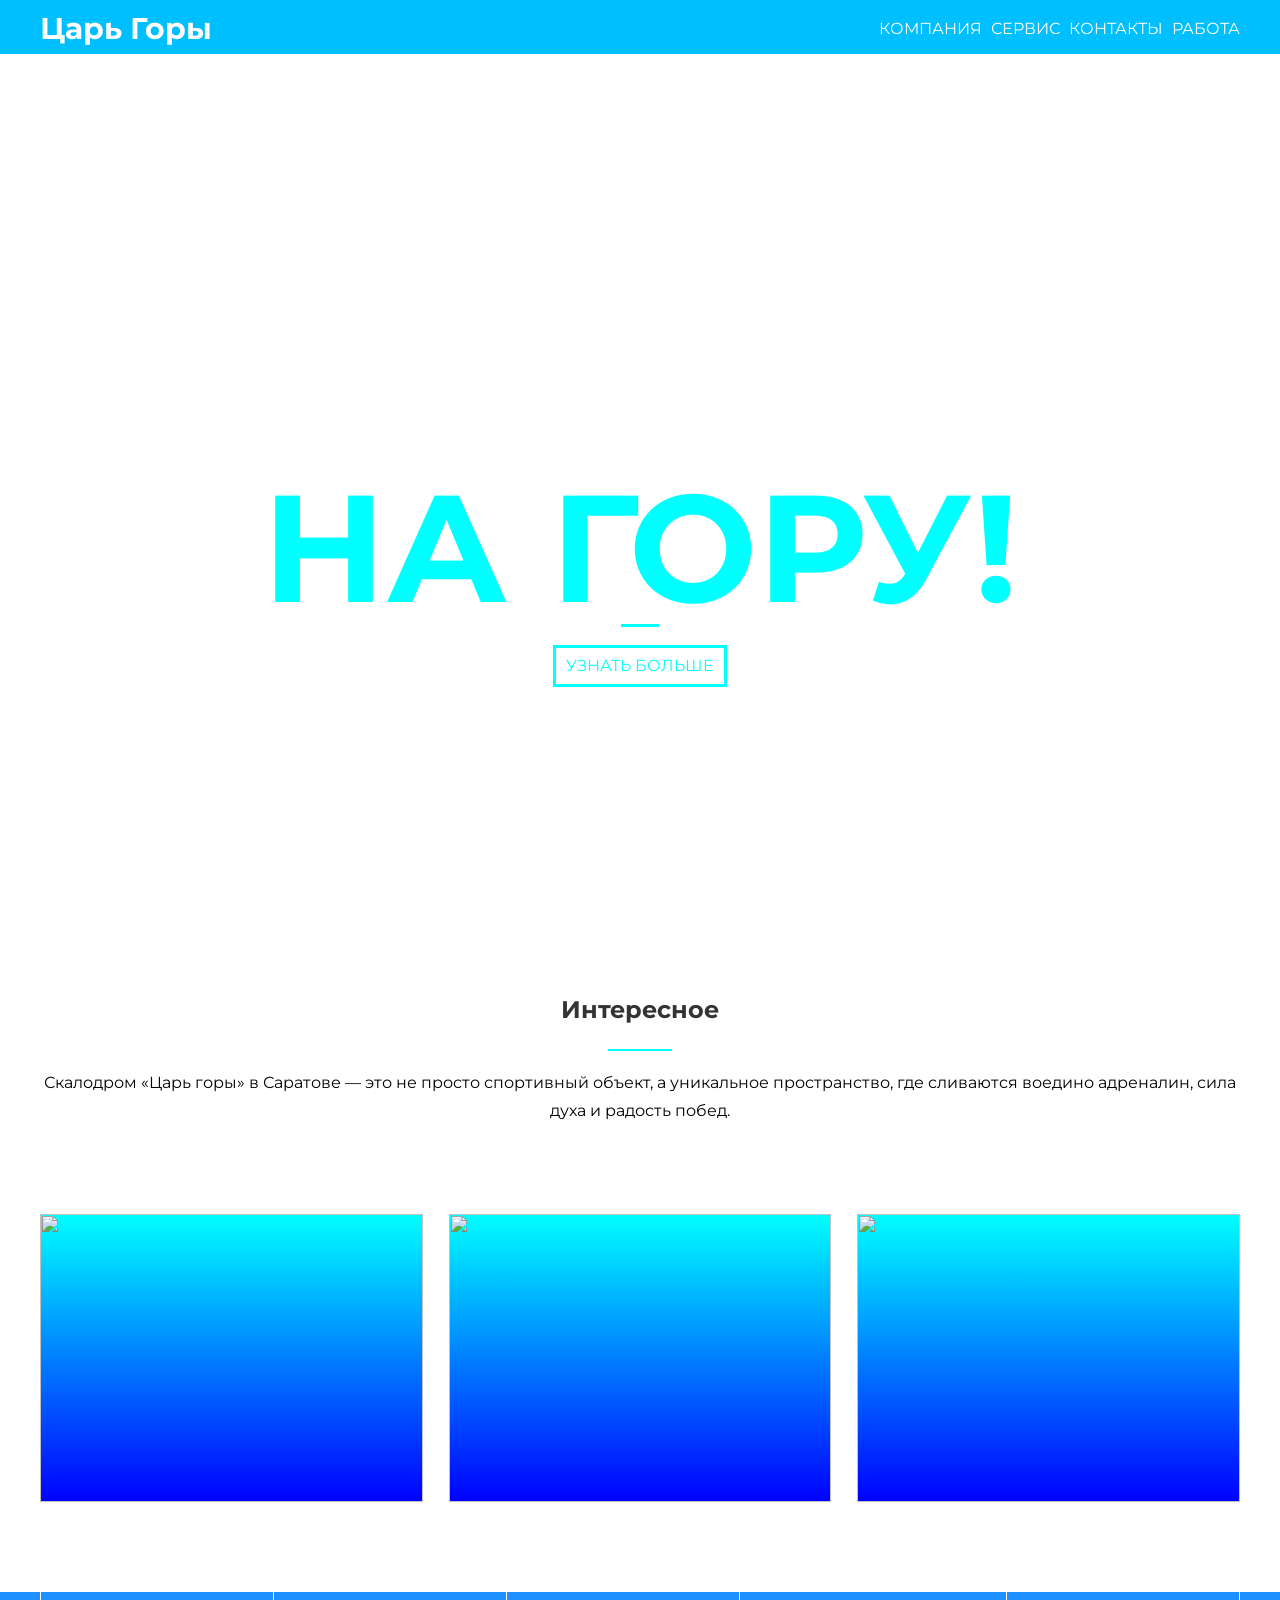
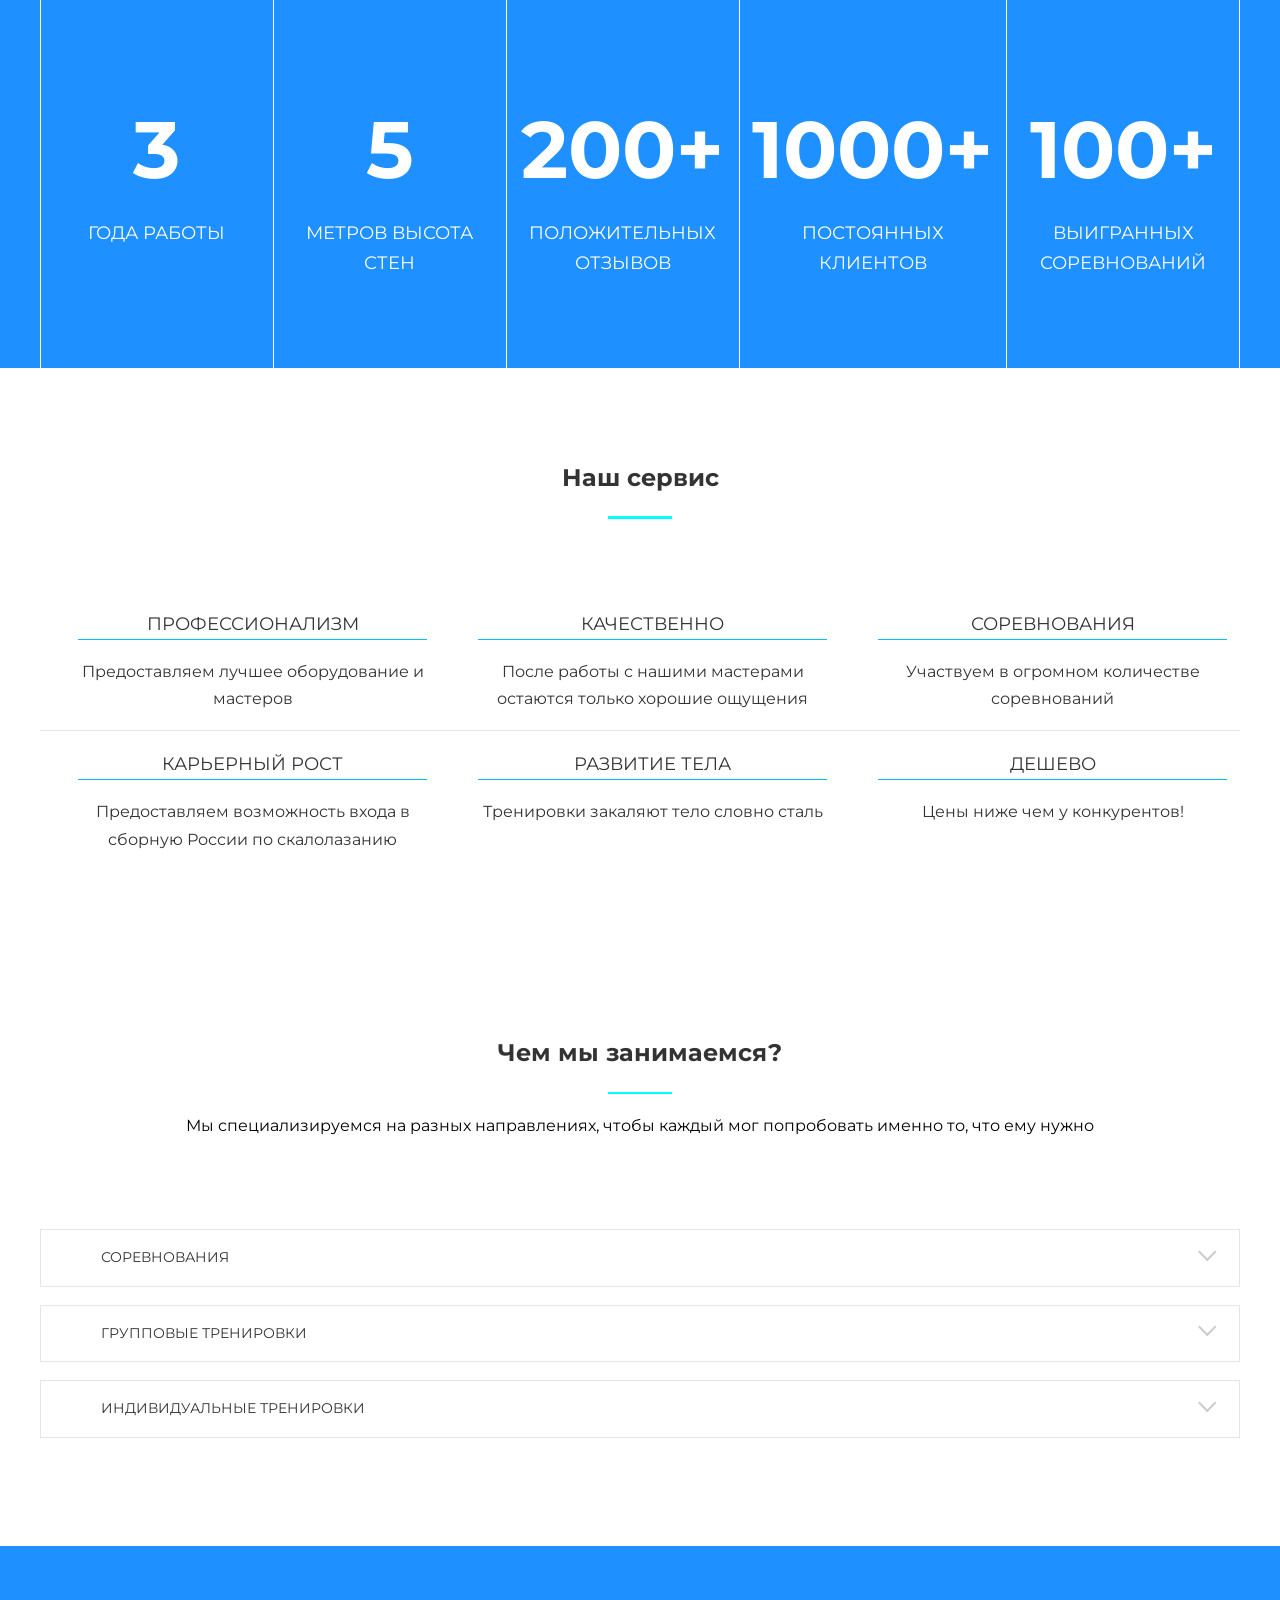
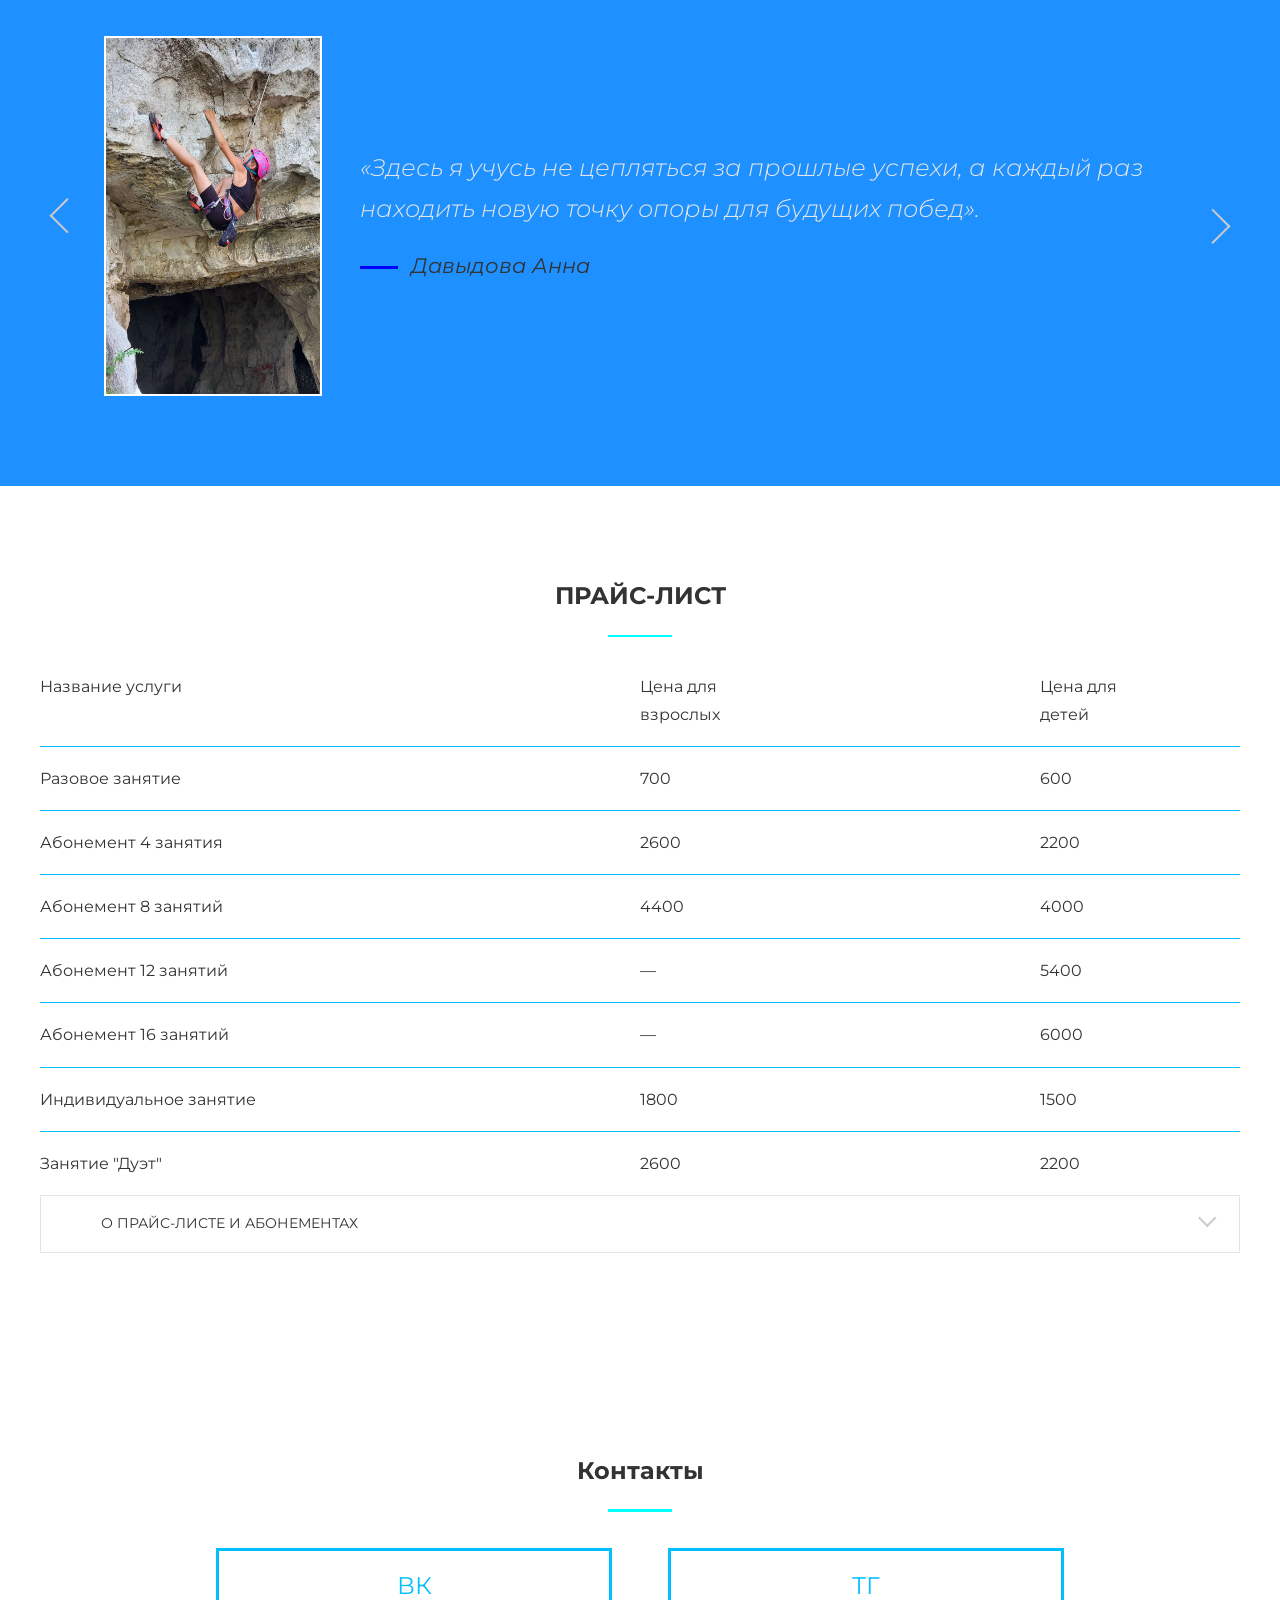
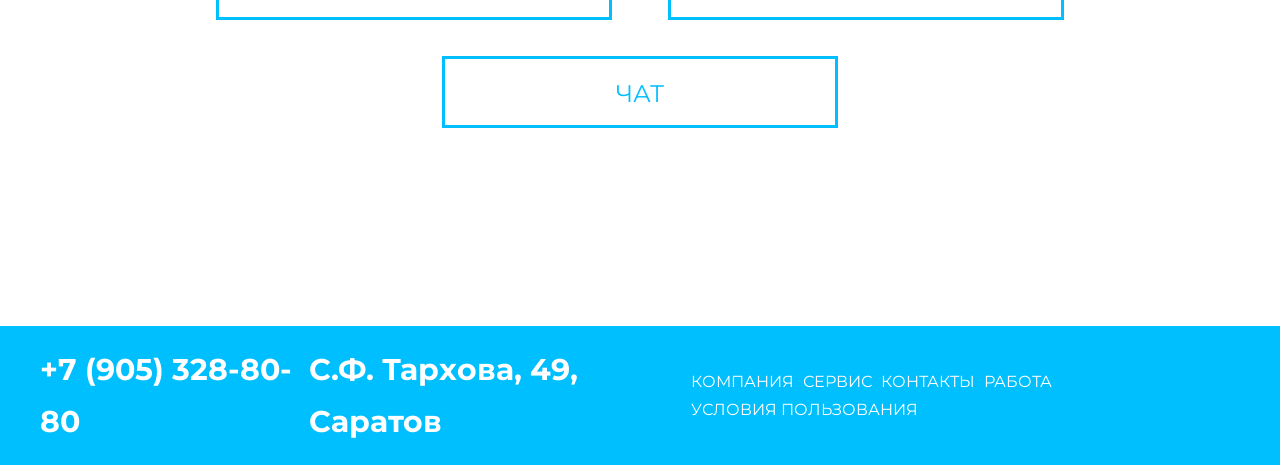
==== index.html @ 93f991d6 "Update index.html" ====
<html lang="ru">
<head>
    <meta charset="UTF-8">
    <link rel="stylesheet" href="css/style.css"> 
    <link rel='stylesheet' href='https://cdnjs.cloudflare.com/ajax/libs/font-awesome/4.7.0/css/font-awesome.min.css'>
    <meta name="viewport" content="width=device-width, initial-scale=1.0">
    <meta name="author" content="Denis Gonchar Alekseevich">
    <meta name="description" content="Царь горы, скалодром, тренер, тренировка, занятие">
    <title>Царь Горы</title>
</head>

<body>
<header class="header">
    <div class="container">
        <div class="header__inner">
            <div class="header__logo">Царь Горы</div>
            
            <nav class="nav">
                
                <a class='nav__link delete' href="#company">Компания</a>
                <a class='nav__link delete' href="#service">Сервис</a>
                <a class='nav__link delete' href="#contact">Контакты</a>
                <a class='nav__link delete' href="#rabota">Работа</a>
                <img src="images/icona.png" class="nav__link burger__button"></img>
                
            </nav>

        </div>
    </div>
</header>


<div class="burger">
    <nav class="burger__nav">
        <a class='nav__link burger-class-remove' href="#company">Компания</a>
        <a class='nav__link burger-class-remove' href="#service">Сервис</a>
        <a class='nav__link burger-class-remove' href="#contact">Контакты</a>
        <a class='nav__link burger-class-remove' href="#rabota">Работа</a>
        <a class='nav__link burger-class-remove' href="terms.html">Условия пользования</a>
    </nav>
</div>
    <div class="first_section"> 
        <div class="first_section_inner">
            <div class="intro_inner">
                
                
                <h1 class="first_section_title">Добро пожаловать <span style="color: #00ffff">на Гору!</span></h1>
                
                <a href="#company" class="button__container">узнать больше</a>
            </div>

            
    </div>
</div>


<section class="section">
    <div class="container">
        <div class="section__header">
            <h2 id="company" class="section__title">Интересное</h2>
            <div class="section__text">
                <p>Скалодром «Царь горы» в Саратове — это не просто 
                спортивный объект, а уникальное пространство, где сливаются 
                воедино адреналин, сила духа и радость побед.</p>
            </div>
        </div>

        <div class="card">
            <div class="card__item">
                <div class="card__img">
                <img src='https://dimgrad24.ru/pictures/news/big/10555_big.jpg' alt="">
                </div>
                <div class="card__text">Победы</div>
            </div>
            <div class="card__item">
                <div class="card__img">
                <img src='https://avatars.mds.yandex.net/i?id=01394ebac9ef975af5caaefef8eecf38_l-5360359-images-thumbs&n=13' alt="" >
            </div>
            <div class="card__text">Препятствия</div>
        </div>
            <div class="card__item">
                <div class="card__img">
                    <img src='https://pix10.agoda.net/hotelImages/160657/-1/141bd7d787dd693fc426eae9982b04b6.jpg?ca=9&ce=1&s=512x384' alt="">
                </div>
                <div class="card__text">Сила воли</div>
            </div>
        </div>

    </div>
</section>

<div class="stats">
    <div class="container">

        <div class="stat">
            <div class="stat__item">
                <div class="stat__count">3</div>
                <div class="stat__text">года работы</div>
            </div>
            <div class="stat__item">
                <div class="stat__count">5</div>
                <div class="stat__text">метров высота стен</div>
            </div>
            <div class="stat__item">
                <div class="stat__count">200+</div>
                <div class="stat__text">положительных отзывов</div>
            </div>
            <div class="stat__item">
                <div class="stat__count">1000+</div>
                <div class="stat__text">постоянных клиентов</div>
            </div>
            <div class="stat__item">
                <div class="stat__count">100+</div>
                <div class="stat__text">выигранных соревнований</div>
            </div>
        </div>

    </div>
</div>


<section class="section">
    <div class="container"> 
        <div class="section__header">
            <h2 id="service" class="section__title">Наш сервис</h2>
        </div>
        <div class="service">
            <div class="service__item">
                
                <div class="service__title">
                     Профессионализм
                </div>
            <div class="service__text">
                Предоставляем лучшее оборудование и мастеров
            </div>
            </div>
            <div class="service__item">
                
                <div class="service__title">
                     Качественно
                </div>
            <div class="service__text">
                После работы с нашими мастерами остаются только хорошие ощущения
            </div>
            </div>
            <div class="service__item">
                
                <div class="service__title">
                     Соревнования
                </div>
            <div class="service__text">
                Участвуем в огромном количестве соревнований
            </div>

        </div>
    </div>

    <hr>
          <div class="service">
            <div class="service__item">
                
                <div class="service__title">
                     Карьерный Рост
                </div>
            <div class="service__text">
                Предоставляем возможность входа в сборную России по скалолазанию
            </div>
            </div>
            <div class="service__item">
                
                <div class="service__title">
                     развитие тела
                </div>
            <div class="service__text">
                Тренировки закаляют тело словно сталь
            </div>
            </div>
            <div class="service__item">
                
                <div class="service__title">
                     Дешево
                </div>
            <div class="service__text">
                Цены ниже чем у конкурентов!
            </div>
            
        </div>
    </div>
</section>





    <section class="section">
        <div class="container">
            <div class="section__header">
            <h2 class="section__title" id="rabota">Чем мы занимаемся?</h2>
                <div class="section__text">
                    <p>
                        Мы специализируемся на разных направлениях, чтобы каждый мог попробовать именно то, что ему нужно
                    </p>
                </div>
            </div>

                <div class="wedo">

                    <div class="wedo__item">
                        <div class="accrodion">
                            <div class="accordion__item">
                                <div class="accordion__header">
                                    <div class="accordion__title">Соревнования</div>
                                </div>
                                <div class="accordion__content"><p>
                                    От лица нашего скалодрома каждый желающий может выступать на самых различных соревнованиях, с целью достижения еще больших успехов.
                                </p></div>
                            </div>
                        
                        <div class="accordion__item">
                                <div class="accordion__header">
                                    <div class="accordion__title">Групповые тренировки</div>
                                </div>
                                <div class="accordion__content"><p>
                                    Мы предоставляем услуги обучения в группе, чтобы было веселее и интереснее проводить время с друзьями на тренировках.
                                </p></div>
                            </div>
                        
                            <div class="accordion__item">
                                <div class="accordion__header">
                                    <div class="accordion__title">Индивидуальные тренировки</div>
                                </div>
                                <div class="accordion__content"><p>
                                    Наши тренировки сочетают универсальный подход для каждого ученика и профессионализм тренеров, что обеспечивает хорошую подготовку.
                                </p></div>
                            </div>
                        
                        
                        </div>
                    </div>
                </div>
            </div>
    </section>

    <div class="section section--blue">
        <div class="container">
            <div class="rewiews">
                <a id='btn__prev' class="rewiews__button rewiews__button--prev">prev</a>
                <a id='btn__next' class="rewiews__button rewiews__button--next">next</a>
                <div class="rewiews__item">
                    <img class='rewiews__photo' id="rewiews__photo" src="images/2.jpg" alt="">
                    <div class="rewiews__text">
                        <div id="rewiews__text" class="rewiews__text-quote" >«Здесь я учусь не цепляться за прошлые успехи, а каждый раз находить новую точку опоры для будущих побед».</div> 
                        <div id='rewiews__author'class="rewiews__author">Давыдова Анна</div>
                    </div>
                </div>
            </div>
        </div>
    </div>
      <section class="section section__payment">
        <div class="container">
            <h2 class="pricelist__name section__title">ПРАЙС-ЛИСТ</h2>
            <div class="pricelist__table">
                <div class="list__item">
                    <div class="service__name">Название услуги</div>
                    <div class="price-for-adult">Цена для взрослых</div>
                    <div class="price-for-child">Цена для детей</div>
                </div>
                <div class="list__item">
                    <div class="service__name">Разовое занятие</div>
                    <div class="price-for-adult">700</div>
                    <div class="price-for-child">600</div>
                </div>
                <div class="list__item">
                    <div class="service__name">Абонемент 4 занятия</div>
                    <div class="price-for-adult">2600</div>
                    <div class="price-for-child">2200</div>
                </div>
                <div class="list__item">
                    <div class="service__name">Абонемент 8 занятий</div>
                    <div class="price-for-adult">4400</div>
                    <div class="price-for-child">4000</div>
                </div>
                <div class="list__item">
                    <div class="service__name">Абонемент 12 занятий</div>
                    <div class="price-for-adult">—</div>
                    <div class="price-for-child">5400</div>
                </div>
                <div class="list__item">
                    <div class="service__name">Абонемент 16 занятий</div>
                    <div class="price-for-adult">—</div>
                    <div class="price-for-child">6000</div>
                </div>
                <div class="list__item">
                    <div class="service__name">Индивидуальное занятие</div>
                    <div class="price-for-adult">1800</div>
                    <div class="price-for-child">1500</div>
                </div>
                <div class="list__item">
                    <div class="service__name">Занятие "Дуэт"</div>
                    <div class="price-for-adult">2600</div>
                    <div class="price-for-child">2200</div>
                </div>
            </div>
            <div class="wedo__item">
                <div class="accrodion">
                    <div class="accordion__item">
                        <div class="accordion__header">
                            <div class="accordion__title">О прайс-листе и абонементах</div>
                        </div>
                        <div class="accordion__content"><p>
                            Стоимость указана для групповых занятий (4-5 чел. в группе на 1 инструктора) <br>
                            Абонемент на 16 занятий предназначен для многодетных, неполных и имеющих детей инвалидов семей (при предоставлении подтверждающих документов) <br>
                            Занятие "Дуэт" подразумевает формат Взросл. + Дет. <br>
                            У нас действует скидка 5% на абонементы при оплате наличными <br>
                            Индивидуальные занятия проходят в будние и рабочие дни. <br><br>
                            Все занятия ведутся только ПО ПРЕДВАРИТЕЛЬНОЙ ЗАПИСИ! <br>
                            Уточняйте интересующие вас вопросы по номеру телефона +7 (905) 328-80-80
                        </p></div>
            </div>
        </div>
</section> 
<section class="section">
    <div class="container">
        <div class="section__header">
            <h2 id="contact"class="section__title">Контакты</h2>
            <div class="section__text">
                <a href='https://vk.com/skalodromsaratov?ysclid=mfl4y8xyqn53849003' class='contact__button' target="_blank">ВК</a>
                <a href='https://t.me/skalodromsaratov' class='contact__button' target="_blank">ТГ</a>
                <a href='https://t.me/+ZUPFgUe3rwc4NDcy' class='contact__button' target="_blank">Чат</a>
            </div>

        </div>

    </div>
</section>

<footer class="footer">
    <section class="container">
        <div class="footer__inner">
            <div class='header__logo'>+7 (905) 328-80-80</div>
                <div class='header__logo'>С.Ф. Тархова, 49, Саратов</div>
            
            <nav class="nav">
                <a class='nav__link delete' href="#company">Компания</a>
                <a class='nav__link delete' href="#service">Сервис</a>
                <a class='nav__link delete' href="#contact">Контакты</a>
                <a class='nav__link delete' href="#rabota">Работа</a>
                <a class='nav__link delete' href="terms.html">Условия пользования</a>
            </nav>
        </div>
    </section>
</footer>

  
    <script src="js/index.js">
  </script>
</body>
</html>
    <script src="js/index.js">
  </script>
</body>
</html>
---- css/style.css ----
@import url('https://fonts.googleapis.com/css2?family=Kaushan+Script&display=swap');
@import url('https://fonts.googleapis.com/css2?family=Kaushan+Script&family=Montserrat:ital,wght@0,700;1,700&display=swap');

html {
    scroll-behavior: smooth;
}

hr {
    display: block;
    width: 100%;
    height: 1px;
    border: 0;
    margin: 2vh 0;
    background-color: #e5e5e5 ;
}
body {
    font-family: 'Montserrat', sans-serif;
    font-size: 1rem;
    color: #333;
    line-height: 1.7;
    margin: 0;
    padding: 0;
    overflow-x: hidden;
}
* {
    margin: 0;
    padding: 0;
}
*,
::after,
::before {
    box-sizing: border-box;
    
}
h1,h2,h3,h4 {
    margin: 0;
}

/* container */
.container {
    width: 100%;
    max-width: 1200px;
    margin: 0 auto;
}

/* Intro */
.first_section {
    display: flex;
    flex-direction: column;
    justify-content: center;
    position: relative;
    height: 100vh;
    width: 100%;
    overflow: hidden;
    text-align: center;
}


.first_section_title {
    font-size: 9.5rem;
    font-weight: 700;
    text-transform: uppercase;
    text-align: center;
    line-height: 1;
    color: white;


}

.first_section_title:after {
    content: '';
    display: block;
    background-color: #00ffff;
    width: 3vw;
    height: 0.3vh;
    margin: 0 auto;
}


.intro_inner {
    width: 100%;
    max-width: 100vw;
    margin: 0 auto;
}



.first_section::before {
    content: '';
    position: absolute;
    top: -10px;
    left: -10px;
    right: -10px;
    bottom: -10px;
    background: url('https://sun9-66.userapi.com/s/v1/if2/RyAC89uCbW4VuU5EQXo8XFXhjN0TD_vpp152djPpSpKp-JV5j8qkV-iv4mpYWvEFrAb1flI9Bq9o3V9VBNczp6hr.jpg?quality=95&as=32x24,48x35,72x53,108x80,160x118,240x177,360x266,480x354,540x399,640x472,720x531,1080x797,1280x945,1440x1063,1600x1181&from=bu&cs=1280x0');
    background-repeat: no-repeat;
    background-position: center;
    background-size: cover;
    filter: blur(2px);
    z-index: -1;
}

/* cont in section */
.first_section-content {
    position: relative;
    z-index: 1;
    height: 100%;
    display: flex;
    flex-direction: column;
    justify-content: center;
    align-items: center;
    color: white;
    text-shadow: 0 2px 4px rgba(0, 0, 0, 0.5);}


/* HEADER IN CONT */
.header {
    width: 100%;
    position: absolute;
    top: 0;
    left: 0;
    right: 0;
    z-index: 1000;
    background-color: deepskyblue;
    padding-top: 0.3vh ;
}

.header__logo {
    font-size: 1.9rem;
    font-weight: 700;
    color: white;
}
.header__inner {
    display: flex;
    justify-content: space-between;
    align-items: center;
}
.nav {
    text-transform: uppercase;
    font-size: 1rem;
}

.nav__link {
    display: inline-block;
    vertical-align: top;
    margin-left: 0.4vw;
    margin-right: 0px;
    color: white;
    text-decoration: none;
    transition:color .2s linear;
    position: relative;
} 
.nav__link:after{
    content: '';
    display: block;
    width: 100%;
    height: 0.2vh;
    position: absolute;
    background-color: Blue;
    border-radius: 0.2rem;
    top: 100%;
    left: 0;
    z-index: 1;
    display: none;
}

.nav__link:hover {
    color: Blue;

}

.nav__link:hover:after {
    display: block;
}

/* Burger */
.burger__nav {
    display: flex;
    flex-direction: column;
    gap: 3rem;
    text-align: center;
    text-transform: uppercase;
    object-position: center;
    padding-top: 35vh;
}
.burger-class-remove {
    color: aqua;
}
.burger {
    background-color: rgba(135, 206, 250, 0.6);
    position: fixed;
    height: 100vh;
    width: 100vw;
    right: 0px;
    display: none;
    
}
.burger.show {
    z-index: 10000;
    display: block;
    backdrop-filter: blur(20px);
}
/* BUTTONS */
.burger__button {
    display: none;
    z-index: 1000;
    cursor: pointer;
    position: fixed;
    border: 2px solid black;
    background-color: aqua;
    border-radius: 3px;
    right: 10px;
    top: 5px;
    height: 44px;
    width: 44px;
}
.burger__button.show {
    display: block;
}
.button__container {
    display: inline-block;
    vertical-align: top;
    border: 0.2rem solid #00ffff;
    text-transform: uppercase;
    color: #00ffff;
    font-size: 0.7rem bold;
    text-decoration: none;
    padding: 0.5vh 0.8vw;
    margin-top: 2vh;
    margin-bottom: 5vh ;
    transition: background .2s linear, color .2s linear;
}
.button__container:hover {
    border: 0.2rem solid black;
    background-color: #00ffff;
    color: black;
    text-decoration: none;

}

.contact__button {
    display: inline-block;
    width: 33%;
    height: 8vh;
    border: 0.2rem solid deepskyblue;
    color: deepskyblue;
    text-decoration: none;
    text-align: center;
    padding-top: 1.7vh ;
    margin: 2vh 2vw;
    font-size: 1.5rem;
    text-transform: uppercase;
    transition: background .2s linear, color .2s linear;
}
.contact__button:hover {
    border: 0.2rem solid black;
    background-color: deepskyblue;
    text-decoration: none;
    color: black;
}

/* Section */

.section--blue{
    background-color: DodgerBlue;
}

.section {
    padding: 10vh 0;
}
.section__header {
    margin-bottom: 10vh;
    width: 100%;
    text-align: center;
}

.section__title:after {
    content: '';
    display: block;
    width: 5vw;
    height: 0.3vh;
    background-color: #00ffff;
    margin: 2vh auto;
}

.section__text {
    font-size: 1rem;
    color: #000;
}

/* About */
.card {
    display: flex;
    justify-content: center;
    margin-top: 10vh;
    gap: 2vw;
}

.card__item {
    width: 33vw;
    background-color: RoyalBlue;
    position: relative;

}

.card__item:hover .card__img {
    transform: translate3d(-10px, -10px, 0px);
    
}

.card__item:hover .card__img img {
    opacity: 0.3;

}

.card__img {
    background: linear-gradient(to bottom,
    #00ffff, Blue);
    transition: transform .1s linear;

}

.card__img img {
    display: block;
    transition: opacity .2s linear;
    width: 100%;
    height: 32vh;
    object-fit: cover;
}

.card__text {
    width: 100%;
    color: white;
    text-transform: uppercase;
    font-weight: bold;
    font-size: 1.1rem;
    text-align: center;
    opacity: 0;
    position: absolute;
    top: 50%;
    left: 0;
    z-index: 2;
    transform: translate3d(0, -50%, 0);
    transition: opacity .2s linear;
}

.card__item:hover .card__text {
    opacity: 1;
}

/* Stats */

.stats {
    background-color: DodgerBlue;
}

.stat {
    display: flex;
}

.stat__item {
    padding: 10vh 1vw;

    flex: 1 1 0;

    text-align: center;
    
    color: white;
    
    border-left: 1px solid white;
}

.stat__item:last-child {
    border-right: 1px solid white;
}

.stat__count {
    font-size: 5rem;
    font-weight: 700;
}

.stat__text {
    font-size: 1.1rem;
    text-transform: uppercase;
}

/* Service */

.service {
    display: flex;
    justify-content: center;
    width: 100%;
}

.service__item {
    flex: 1 1 0;

    padding-left: 3vw;

    position: relative;

    padding-right: 1vw;
    
}


.service__title {
    margin-bottom: 2vh;
    font-size: 1.1rem;
    text-transform: uppercase;
    border-bottom: 1px solid deepskyblue;
    text-align: center;
}

.service__text {
    font-size: 1rem;
    text-align: center;
}
/* price-list */
.pricelist__name {
    text-align: center;
}
.pricelist__table {
    margin: 0 auto;
    display: flex;
    flex-direction: column;
    max-width: 1500px;
    width: 100%;  
}
.list__item {
    display: grid;
    grid-template-columns: 3fr 2fr 1fr;
    flex-direction: row;
    border-bottom: 1px solid deepskyblue;
    padding: 2vh 0;
}
.service__name, .price-for-adult, .price-for-child {
    max-width: 40%;
}
.list__item:last-child {
    border: 0;
}

/* ID */
#btn__prev {
    cursor: pointer;
}
#btn__next {
    cursor: pointer;
}

#ssilka {
    text-decoration: none;
}

#container_Gor {
    color: grey;
}
#number__phone {
    position: relative;
    bottom: 17px;
}


/* wedo */

.wedo {
    display: flex;
}

.wedo__item {
    flex: 1 1 0;
}

/* accordion */

.accordion__item {
    border: 1px solid #e5e5e5;
    margin-bottom: 2vh;
}  
@keyframes fadeInUp {
  0% {
    opacity: 0;
  }
  100% {
    opacity: 1;
  }
}
 .accordion__content.show {
    opacity: 1; 
    animation: fadeInUp .5s ease forwards;
    display: block;
}
.accordion__header::after {
    transform: translateY(-50%) rotate(-45deg);
    margin-top: -5px;

}


.accordion__item.active
.accordion__header::after {
    transform: translateY(-50%) rotate(-45deg);
    margin-top: -0.2vh;

}

.accordion__header {
    padding: 15px 20px 15px 60px;
    border-bottom: 1px solid transparent;
    cursor: pointer;
    position: relative;
}
.accordion__header::after {
    content: "";
    display: block;
    width: 1vw;
    height: 1vw;
    border-top: 2px solid #ccc;
    border-right: 2px solid #ccc;
    margin-top: -2vh;  
    position: absolute;
    right: 2vw;
    z-index: 1;
    transform: translateY(-50%) rotate(135deg); 


}
.accordion__content {
    padding: 2vh 4vw;
    font-size: 1rem;
    display: none;
    opacity: 0;
}

.accordion__title {
    font-size: 0.9rem;
    color: #333;
    text-transform: uppercase;
}

/* rewiews */
.rewiews {
    padding: 0 5vw;
    position: relative;
    height: auto;
}

.rewiews__text-quote {
    color: #e5e5e5;
    font-style: italic;
    font-weight: 300;
    font-size: 1.5rem;
    margin-bottom: 2vh;
}
.rewiews__item {
    padding: 0vw;
    position: relative;
    display: flex;
    flex-direction: row;
    align-items: center;
    gap: 3vw;
    
}
.rewiews__photo {
    width: 17vw;
    height: 40vh;
    border: 2px solid white;
    z-index: 1;
}
.rewiews__author {
    font-size: 1.3rem;
    font-style: italic;
    z-index: 111111;

}
.rewiews__author:before {
    content: "";
    display: inline-block;
    vertical-align: middle;
    width: 3vw;
    height: 0.3vh;
    background-color: blue;
    margin-right: 1vw ;
}

.rewiews__button {
    font-size: 0;
    color: transparent;
    position: absolute;
    top: 50%;
    z-index: 1;
    transform: translateY(-50%);
}

.rewiews__button::after {
    content: "";
    display: block;
    width: 25px;
    height: 25px;
    border-top: 2px solid #ccc;
    border-left: 2px solid #ccc;
    margin-top: -15px;  
    right: 4vw;
    z-index: 1;


}

.rewiews__button--prev {
    left: 20px;
    transform:rotate(-45deg); 
}


.rewiews__button--next {
    right: 20px;
    transform:rotate(135deg); 
}

.fade-in {
  animation: fadeInEffect 0.4s ease-in-out;
}

@keyframes fadeInEffect {
  from {
    opacity: 0;
    transform: translateY(5px);
  }
  to {
    opacity: 1;
    transform: translateY(0);
  }
}
/* footer */
.footer {
    background-color: deepskyblue;
    width: 100%;
    left: 0;
    right: 0;
    bottom: 0;
    z-index: 1000;
    padding-top: 2vh;
}
.footer__inner {
    display: flex;
    justify-content: space-between;
    align-items: center;
    padding-bottom: 2vh;
}

@media (max-width: 992px) {
    .delete {
        display: none;
    }
    .header {
        width: 100%;
        max-width: 992px;
    }
    /* first section */

    .first_section {
        width: 100%;
        max-width: 992px;
    }
    .first_section_title {
        font-size: 4.5rem;
        
    }
    .burger__button {
        display: block;
    }
    /* card */
    .card__item {
        width: 70vw;
        height: 40vh;
    }
    .card__img img {
        width: 70vw;
        height: 40vh;

    }
    .card {
        display: flex;
        flex-wrap: wrap;
        flex-direction: column;
        align-items: center;
        gap: 5vh;
    }
    /* stat */
    .stat {
        display: flex;
        flex-wrap: wrap;
        flex-direction: column;
    }

    /* reviews */
    .rewiews {
        max-width: 992px;
    }
    .rewiews__item {
        flex-wrap: wrap;
        flex-direction: column;
        max-width: 992px;
    }
    .rewiews__photo {
        width: 30vw;
    }
    .rewiews__text {
        width: 100%;
        max-width: 992px;
    }
}
@media (max-width: 768px) { 
    /* header */
    .header {
        max-width: 768px;
        position: sticky;
        top: 0;
        z-index: 1000;
        background: deepskyblue;
        box-shadow: 0 2px 10px rgba(0,0,0,0.1);
        min-height: 50px;
        width: 100%;
        align-items: center;
        display: flex;
    }
    .delete {
        display: none;
    }
    /* first section */

    .first_section {
        width: 100%;
        max-width: 768px;
    }
    .first_section_title {
        font-size: 2.5rem;
        
    }
    .burger__button {
        display: block;
    }
    /* card */
    .card__item {
        width: 70vw;
        height: 40vh;
    }
    .card__img img {
        width: 70vw;
        height: 40vh;

    }
    .card {
        display: flex;
        flex-wrap: wrap;
        flex-direction: column;
        align-items: center;
        gap: 5vh;
    }
    /* stat */
    .stat {
        display: flex;
        flex-wrap: wrap;
        flex-direction: column;
    }

    /* reviews */
    .rewiews {
        max-width: 768px;
    }
    .rewiews__item {
        flex-wrap: wrap;
        flex-direction: column;
        max-width: 768px;
    }
    .rewiews__photo {
        width: 30vw;
    }
    .rewiews__text {
        width: 100%;
        max-width: 768px;
    }
}
@media (max-width: 500px) { 
    /* header */
    
    .header {
        width: 100%;
        max-width: 500px;
    }
    .header__logo {
        font-size: 1rem;
    }
    .nav__link {
        font-size: 0.8rem;
    }
    /* first section */

    .first_section {
        width: 100%;
        max-width: 500px;
    }
    .first_section_title {
        font-size: 1.5rem;
        
    }
    /* card */
    .card {
        display: flex;
        flex-wrap: wrap;
        flex-direction: column;
        align-items: center;
        gap: 5vh;
    }
    .card__item {
        width: 80vw;;
    }
    .card__img img {
        width: 80vw; ;

    }
    /* stat */
    .stat {
        display: flex;
        flex-wrap: wrap;
        flex-direction: column;
    }
    /* service */
    .service {
        flex-wrap: wrap;
        flex-direction: column;
        gap: 5vh;
    }
    /* reviews */
    .rewiews {
        max-width: 500px;
    }
    .rewiews__item {
        flex-wrap: wrap;
        flex-direction: column;
        max-width: 500px;
    }
    .rewiews__photo {
        width: 50vw;
    }
    .rewiews__text {
        width: 100%;
        max-width: 500px;
    }
}

@media (max-width: 300px) { 
    /* header */
    .header {
        width: 100%;
        max-width: 300px;
    }
    
    /* first section */
    .button__container {
        width: 35vw;
        height: 4vh;
        border: 2px solid  #00ffff;
        font-size: 0.6rem;
    }
    .first_section {
        width: 100%;
        max-width: 300px;
    }
    .first_section_title {
        font-size: 1rem;
        
    }
    .first_section_title:after {
    width: 9vw;
    height: 0.3vh;
    margin-top: 1vh;
}
    /* card */
    .card {
        display: flex;
        flex-wrap: wrap;
        flex-direction: column;
        align-items: center;
        gap: 5vh;
    }
    .card__item {
        width: 80vw;;
    }
    .card__img img {
        width: 80vw; ;

    }
    /* stat */
    .stat {
        display: flex;
        flex-wrap: wrap;
        flex-direction: column;
    }
    
    /* reviews */
    .rewiews {
        max-width: 300px;
    }
    .rewiews__item {
        flex-wrap: wrap;
        flex-direction: column;
        max-width: 300px;
    }
    .rewiews__photo {
        width: 60vw;
    }
    .rewiews__text {
        width: 100%;
        max-width: 300px;
    }
}
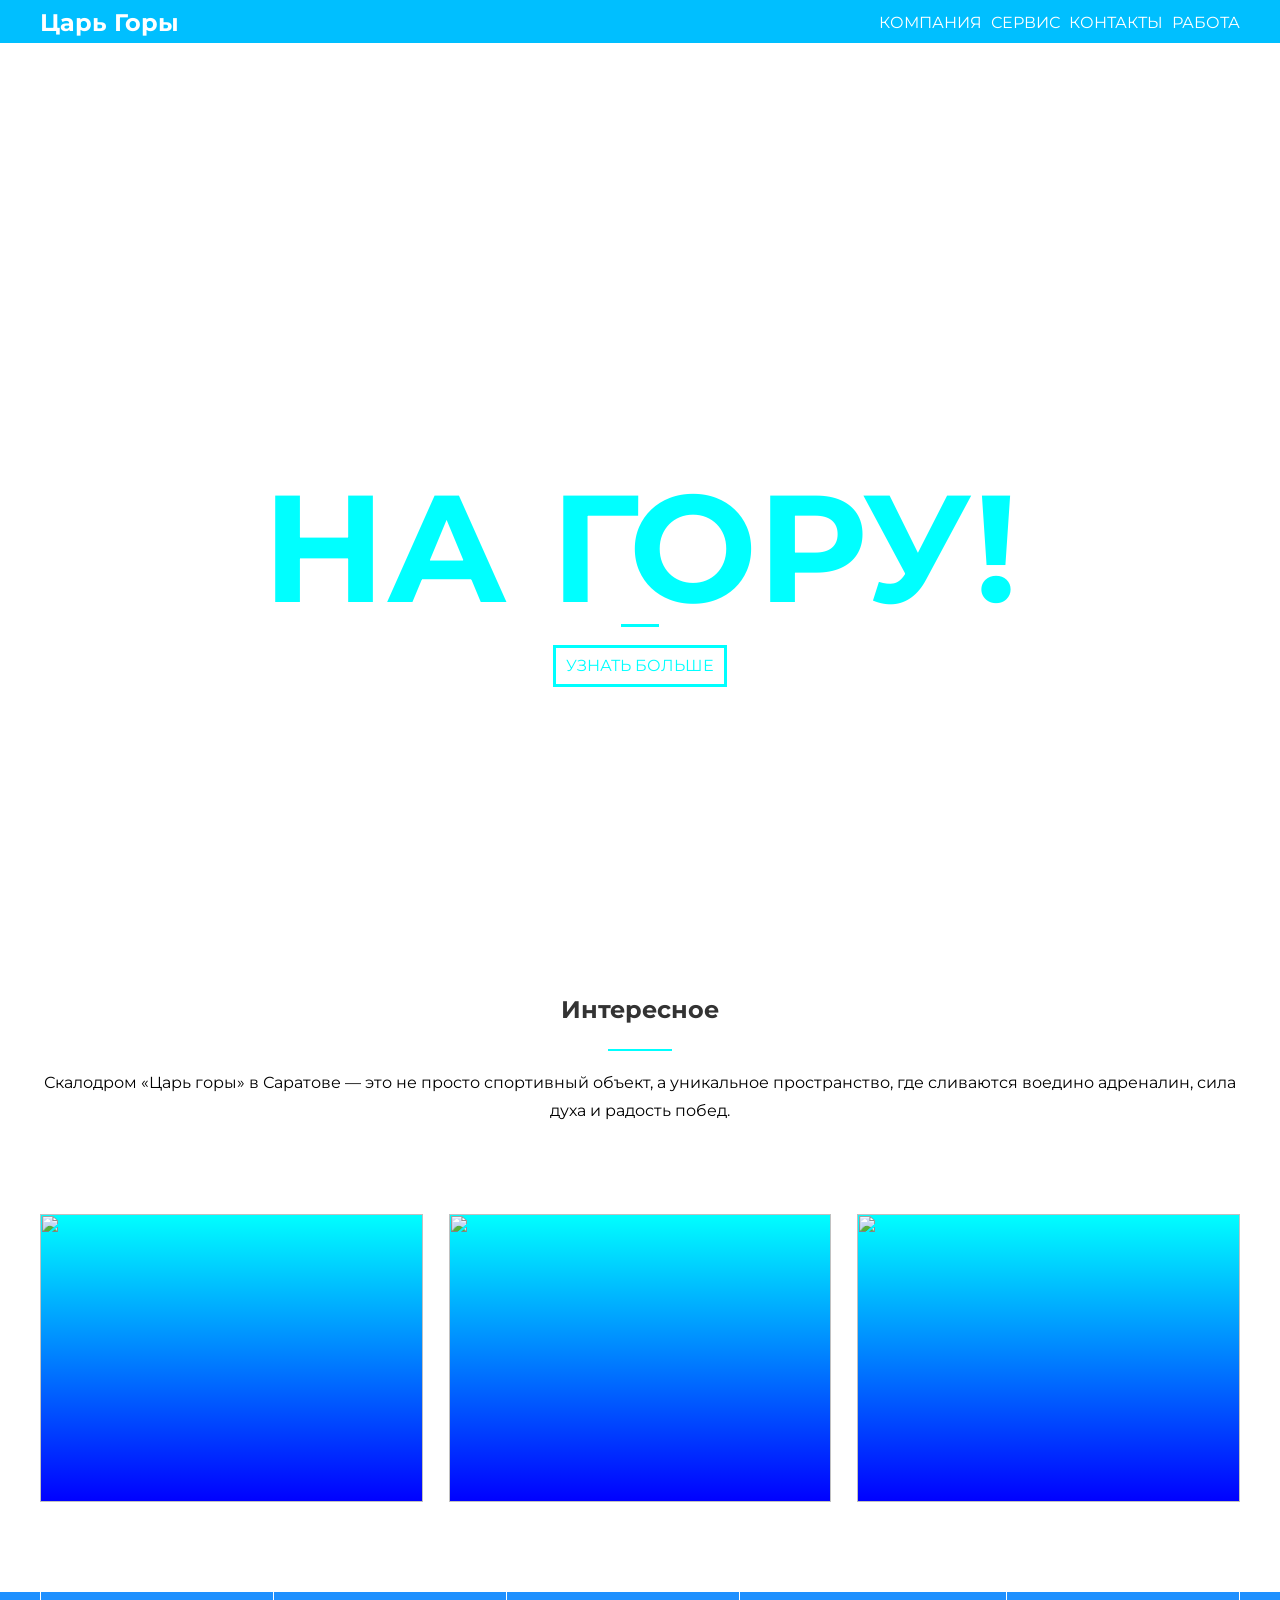
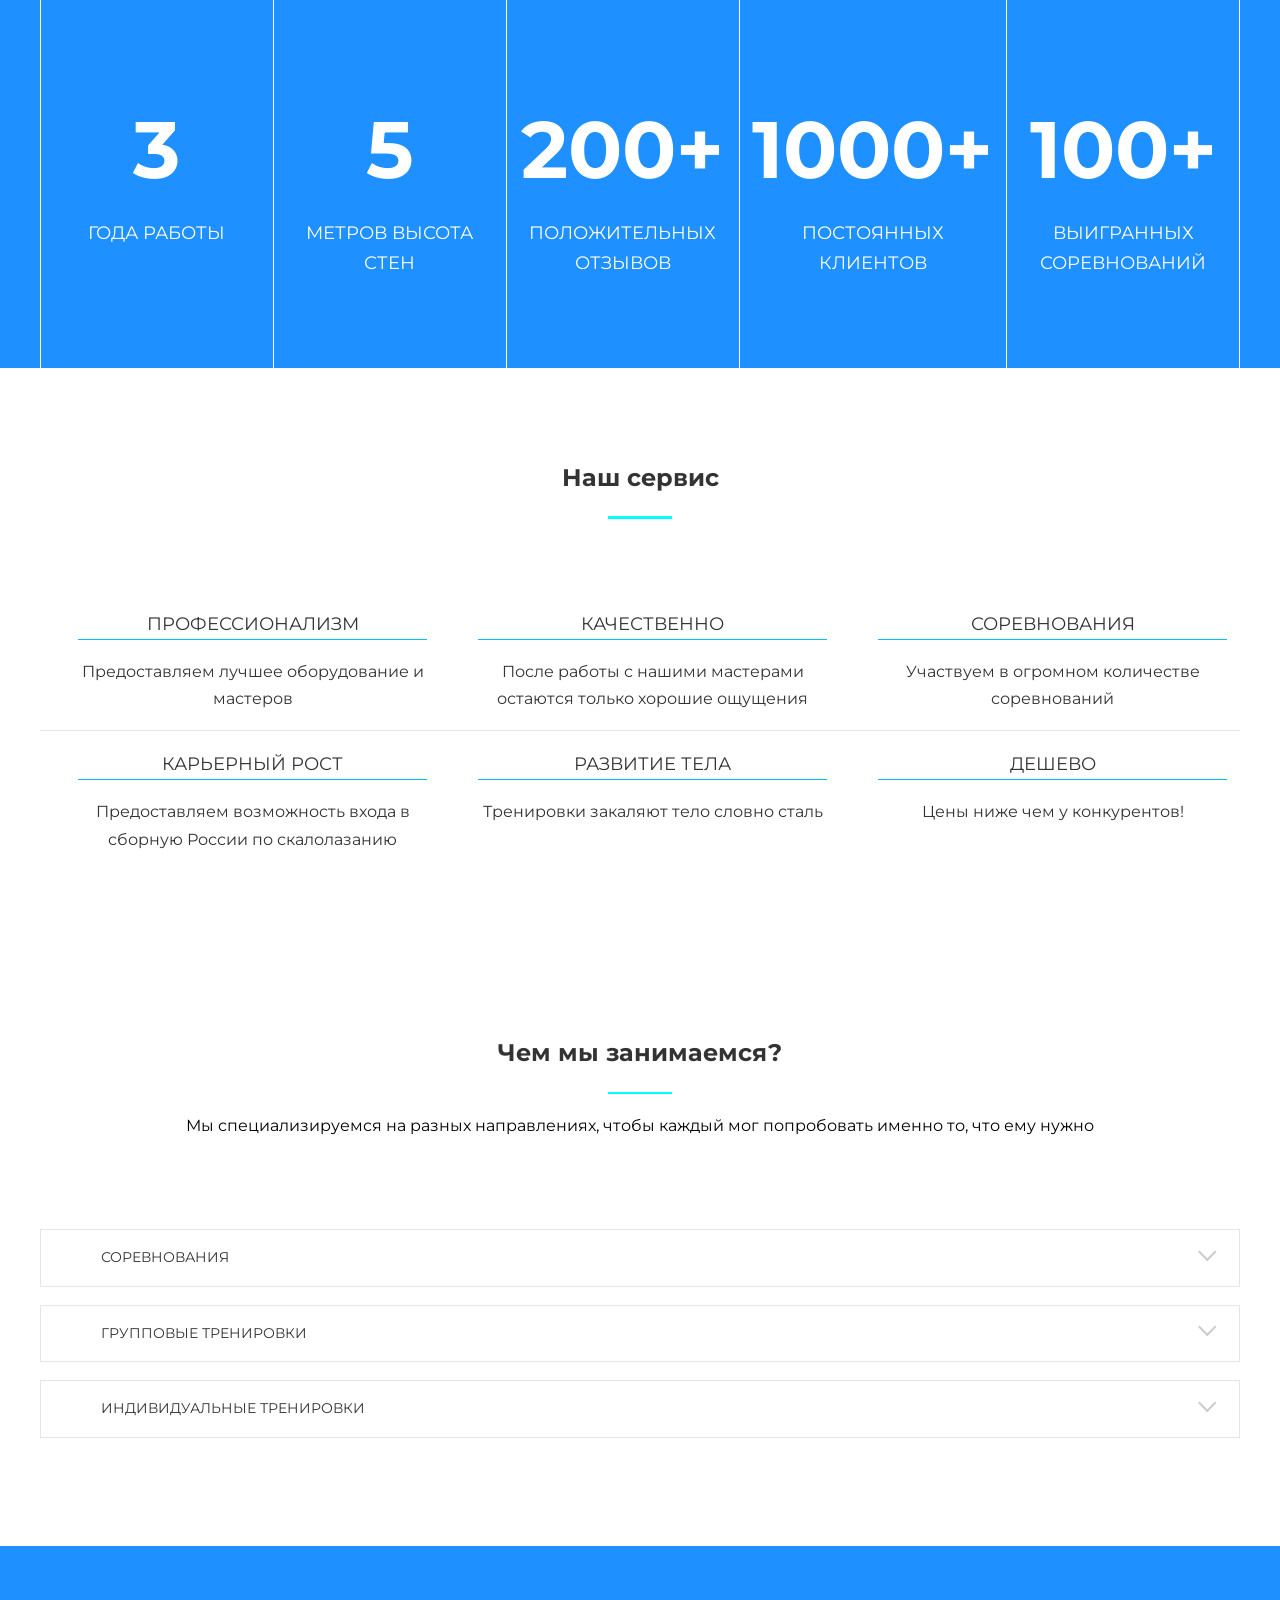
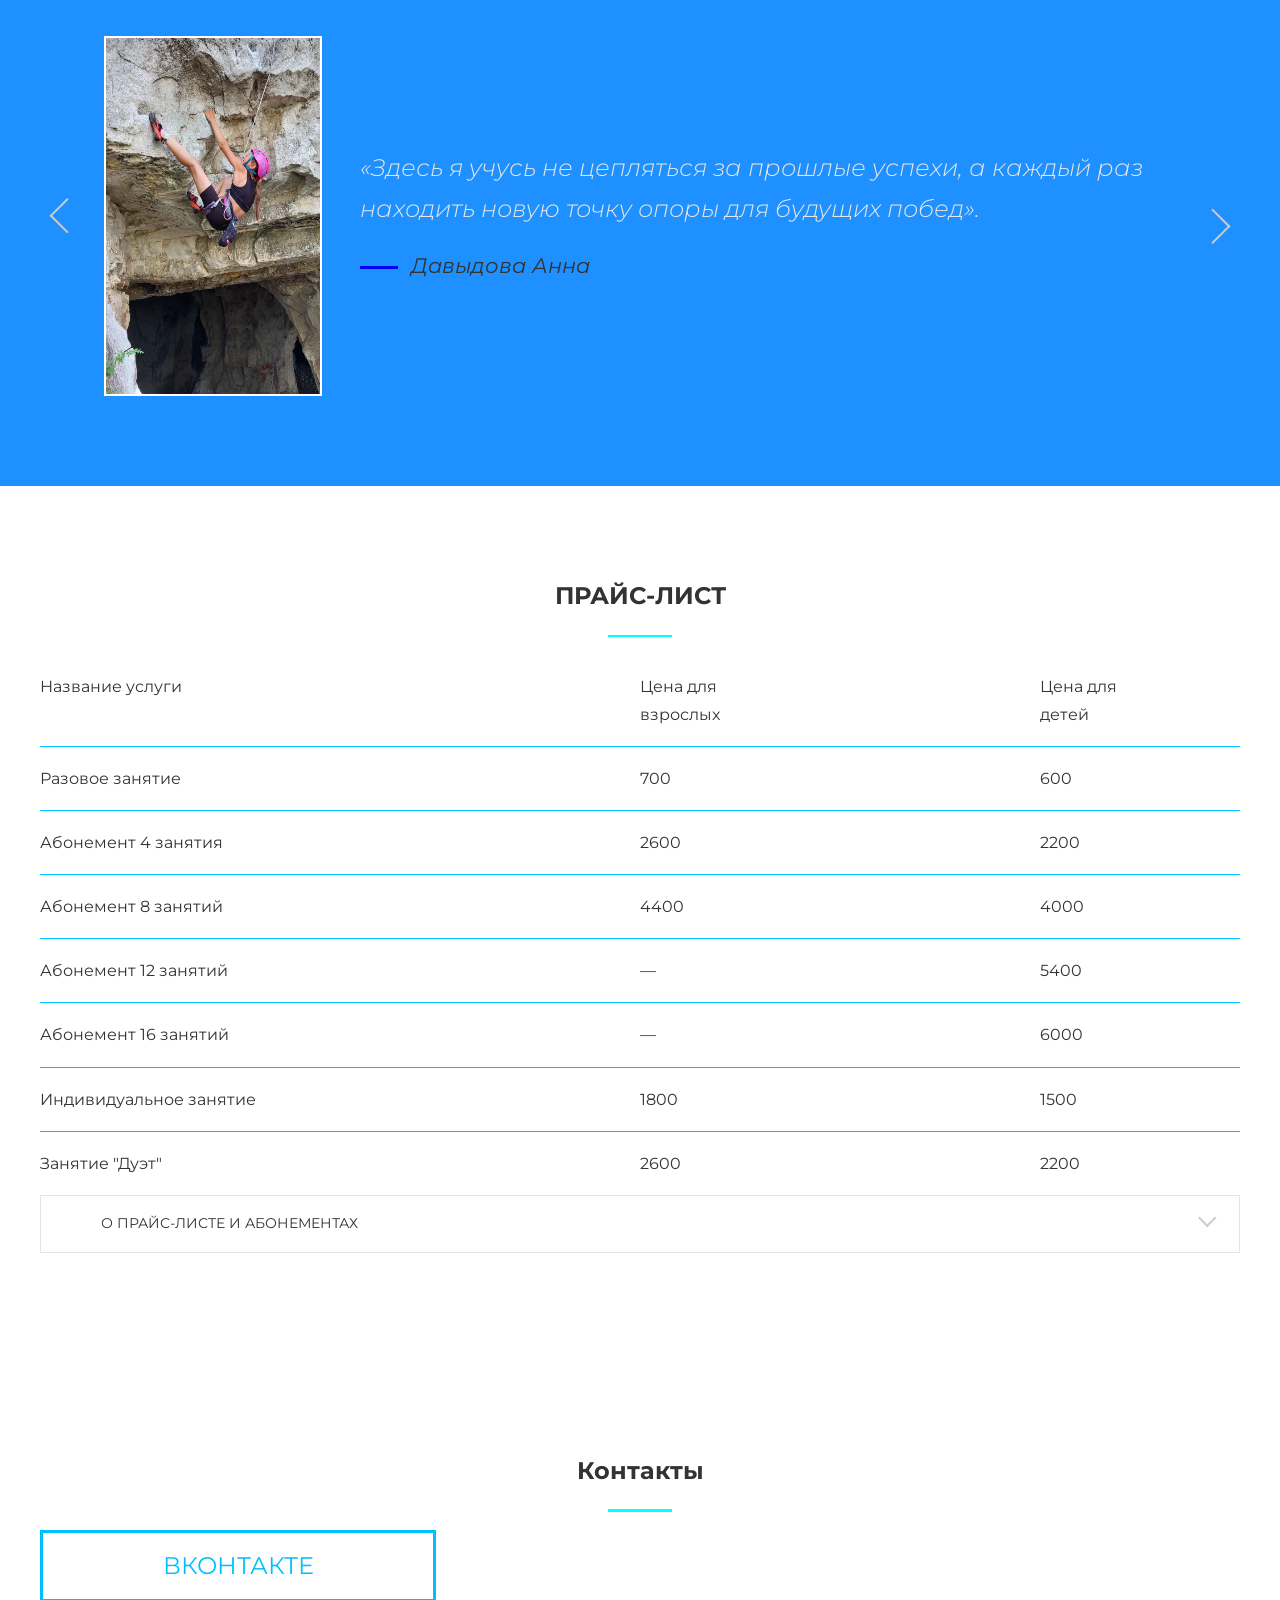
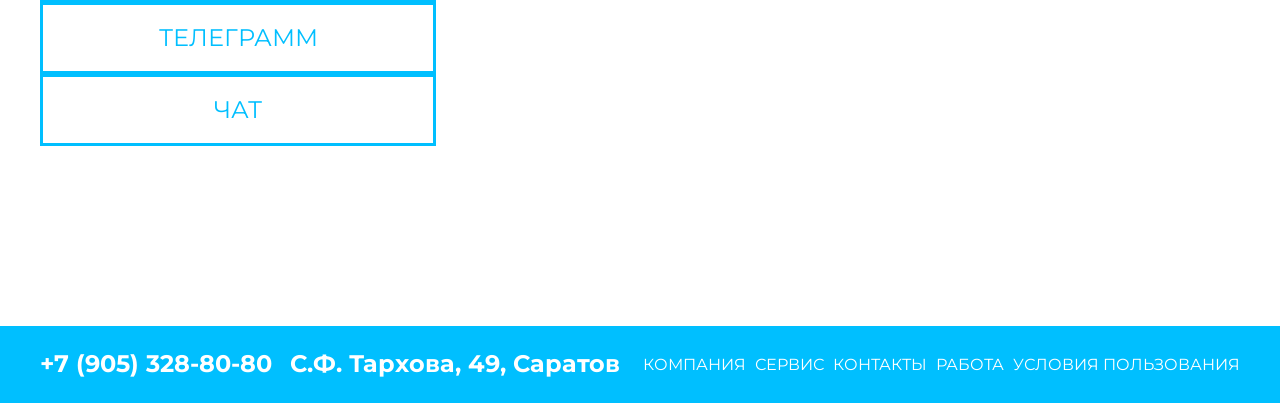
==== commit 83f326ab: "Update index.html" ====
--- a/index.html
+++ b/index.html
@@ -324,8 +324,8 @@
         <div class="section__header">
             <h2 id="contact"class="section__title">Контакты</h2>
             <div class="section__text">
-                <a href='https://vk.com/skalodromsaratov?ysclid=mfl4y8xyqn53849003' class='contact__button' target="_blank">ВК</a>
-                <a href='https://t.me/skalodromsaratov' class='contact__button' target="_blank">ТГ</a>
+                <a href='https://vk.com/skalodromsaratov?ysclid=mfl4y8xyqn53849003' class='contact__button' target="_blank">ВКонтакте</a>
+                <a href='https://t.me/skalodromsaratov' class='contact__button' target="_blank">Телеграмм</a>
                 <a href='https://t.me/+ZUPFgUe3rwc4NDcy' class='contact__button' target="_blank">Чат</a>
             </div>
 
@@ -352,11 +352,7 @@
 </footer>
 
   
-    <script src="js/index.js">
+    <script src="js/index.js" defer>
   </script>
 </body>
 </html>
-    <script src="js/index.js">
-  </script>
-</body>
-</html>
--- a/css/style.css
+++ b/css/style.css
@@ -126,7 +126,7 @@
 }
 
 .header__logo {
-    font-size: 1.9rem;
+    font-size: 1.5rem;
     font-weight: 700;
     color: white;
 }
@@ -239,15 +239,15 @@
 }
 
 .contact__button {
-    display: inline-block;
+    display: flex;
+    justify-content: center;
+    align-items: center;
     width: 33%;
     height: 8vh;
     border: 0.2rem solid deepskyblue;
     color: deepskyblue;
     text-decoration: none;
     text-align: center;
-    padding-top: 1.7vh ;
-    margin: 2vh 2vw;
     font-size: 1.5rem;
     text-transform: uppercase;
     transition: background .2s linear, color .2s linear;
@@ -603,8 +603,6 @@
     margin-top: -15px;  
     right: 4vw;
     z-index: 1;
-
-
 }
 
 .rewiews__button--prev {
@@ -752,26 +750,16 @@
 
     }
     .card {
-        display: flex;
-        flex-wrap: wrap;
         flex-direction: column;
         align-items: center;
         gap: 5vh;
     }
-    /* stat */
-    .stat {
-        display: flex;
-        flex-wrap: wrap;
-        flex-direction: column;
-    }
 
     /* reviews */
     .rewiews {
         max-width: 768px;
     }
     .rewiews__item {
-        flex-wrap: wrap;
-        flex-direction: column;
         max-width: 768px;
     }
     .rewiews__photo {
@@ -807,9 +795,6 @@
     }
     /* card */
     .card {
-        display: flex;
-        flex-wrap: wrap;
-        flex-direction: column;
         align-items: center;
         gap: 5vh;
     }
@@ -819,12 +804,6 @@
     .card__img img {
         width: 80vw; ;
 
-    }
-    /* stat */
-    .stat {
-        display: flex;
-        flex-wrap: wrap;
-        flex-direction: column;
     }
     /* service */
     .service {
@@ -873,18 +852,12 @@
         
     }
     .first_section_title:after {
-    width: 9vw;
-    height: 0.3vh;
-    margin-top: 1vh;
-}
+        width: 9vw;
+        height: 0.3vh;
+        margin-top: 1vh;
+    }
     /* card */
-    .card {
-        display: flex;
-        flex-wrap: wrap;
-        flex-direction: column;
-        align-items: center;
-        gap: 5vh;
-    }
+
     .card__item {
         width: 80vw;;
     }
@@ -892,20 +865,11 @@
         width: 80vw; ;
 
     }
-    /* stat */
-    .stat {
-        display: flex;
-        flex-wrap: wrap;
-        flex-direction: column;
-    }
-    
     /* reviews */
     .rewiews {
         max-width: 300px;
     }
     .rewiews__item {
-        flex-wrap: wrap;
-        flex-direction: column;
         max-width: 300px;
     }
     .rewiews__photo {
@@ -916,3 +880,9 @@
         max-width: 300px;
     }
 }
+/* terms */
+.term-container {
+    display: flex;
+    flex-direction: column;
+    gap: 2vh;
+}
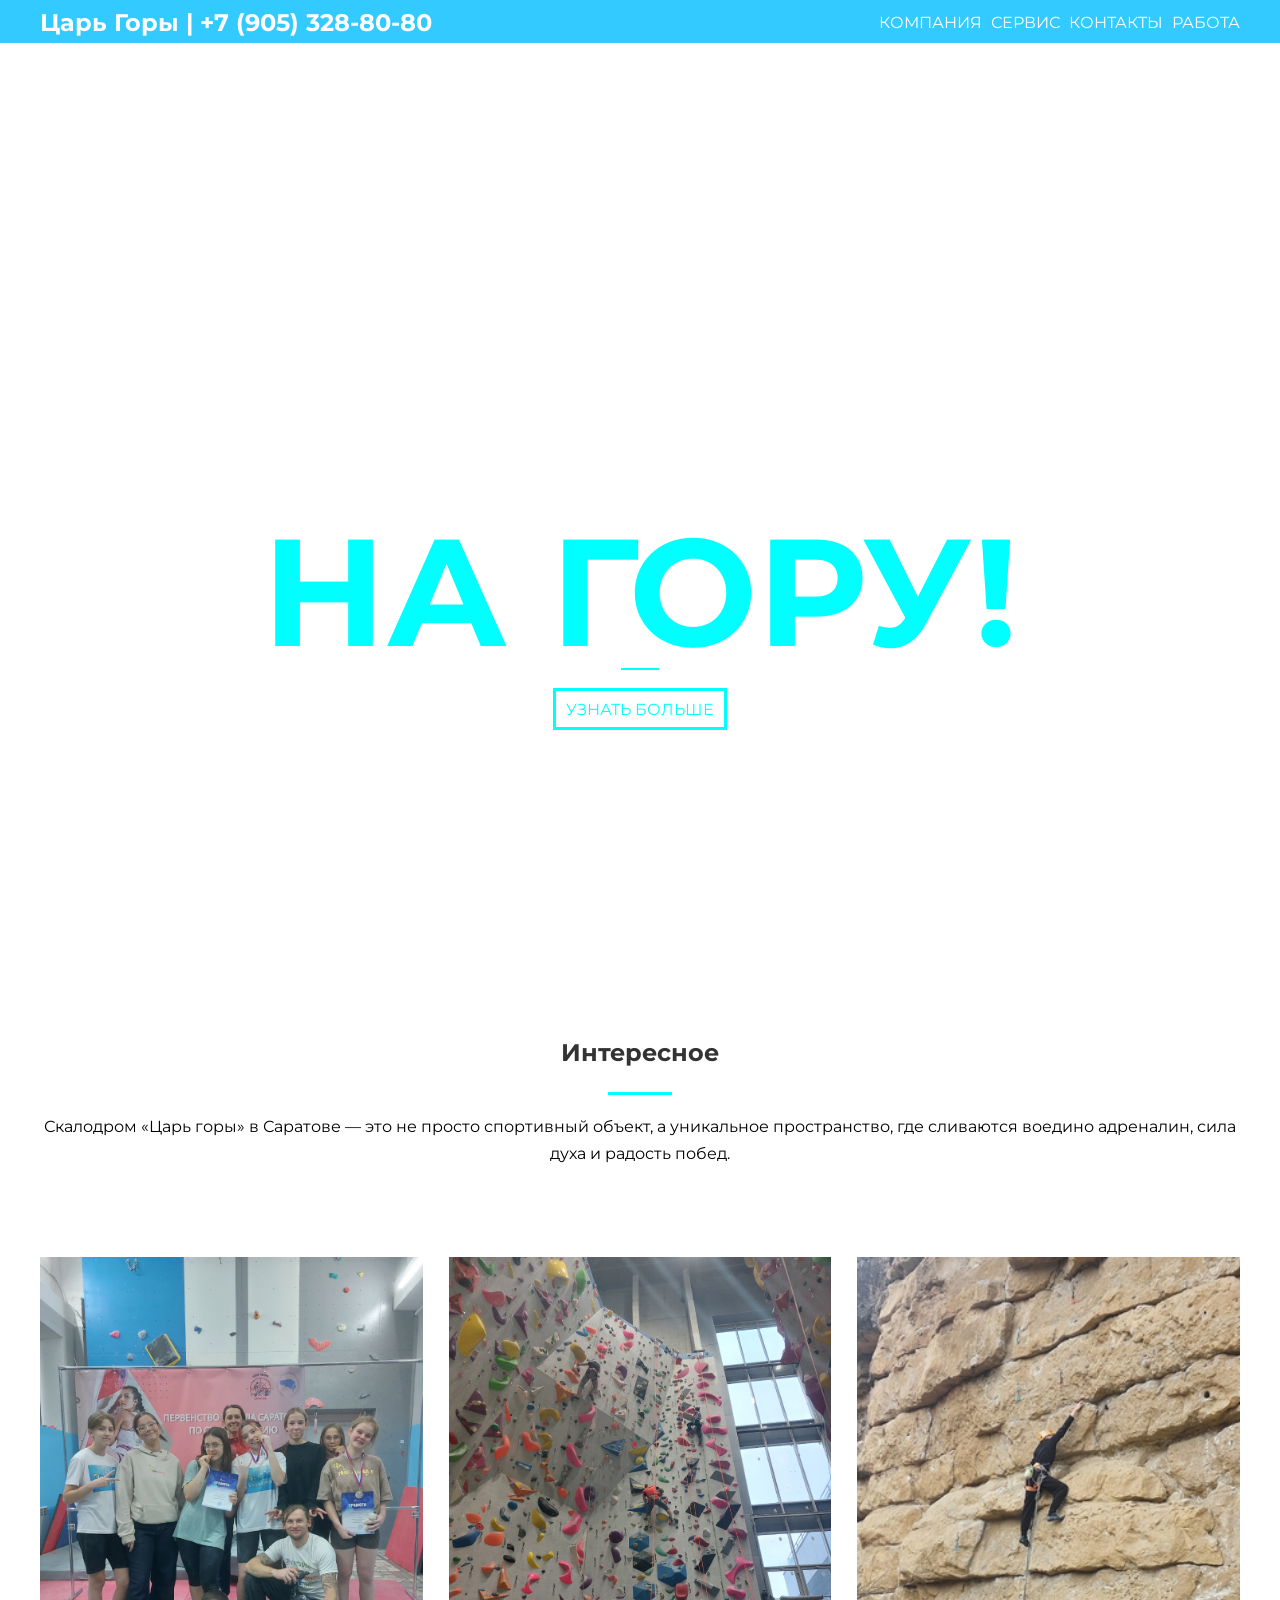
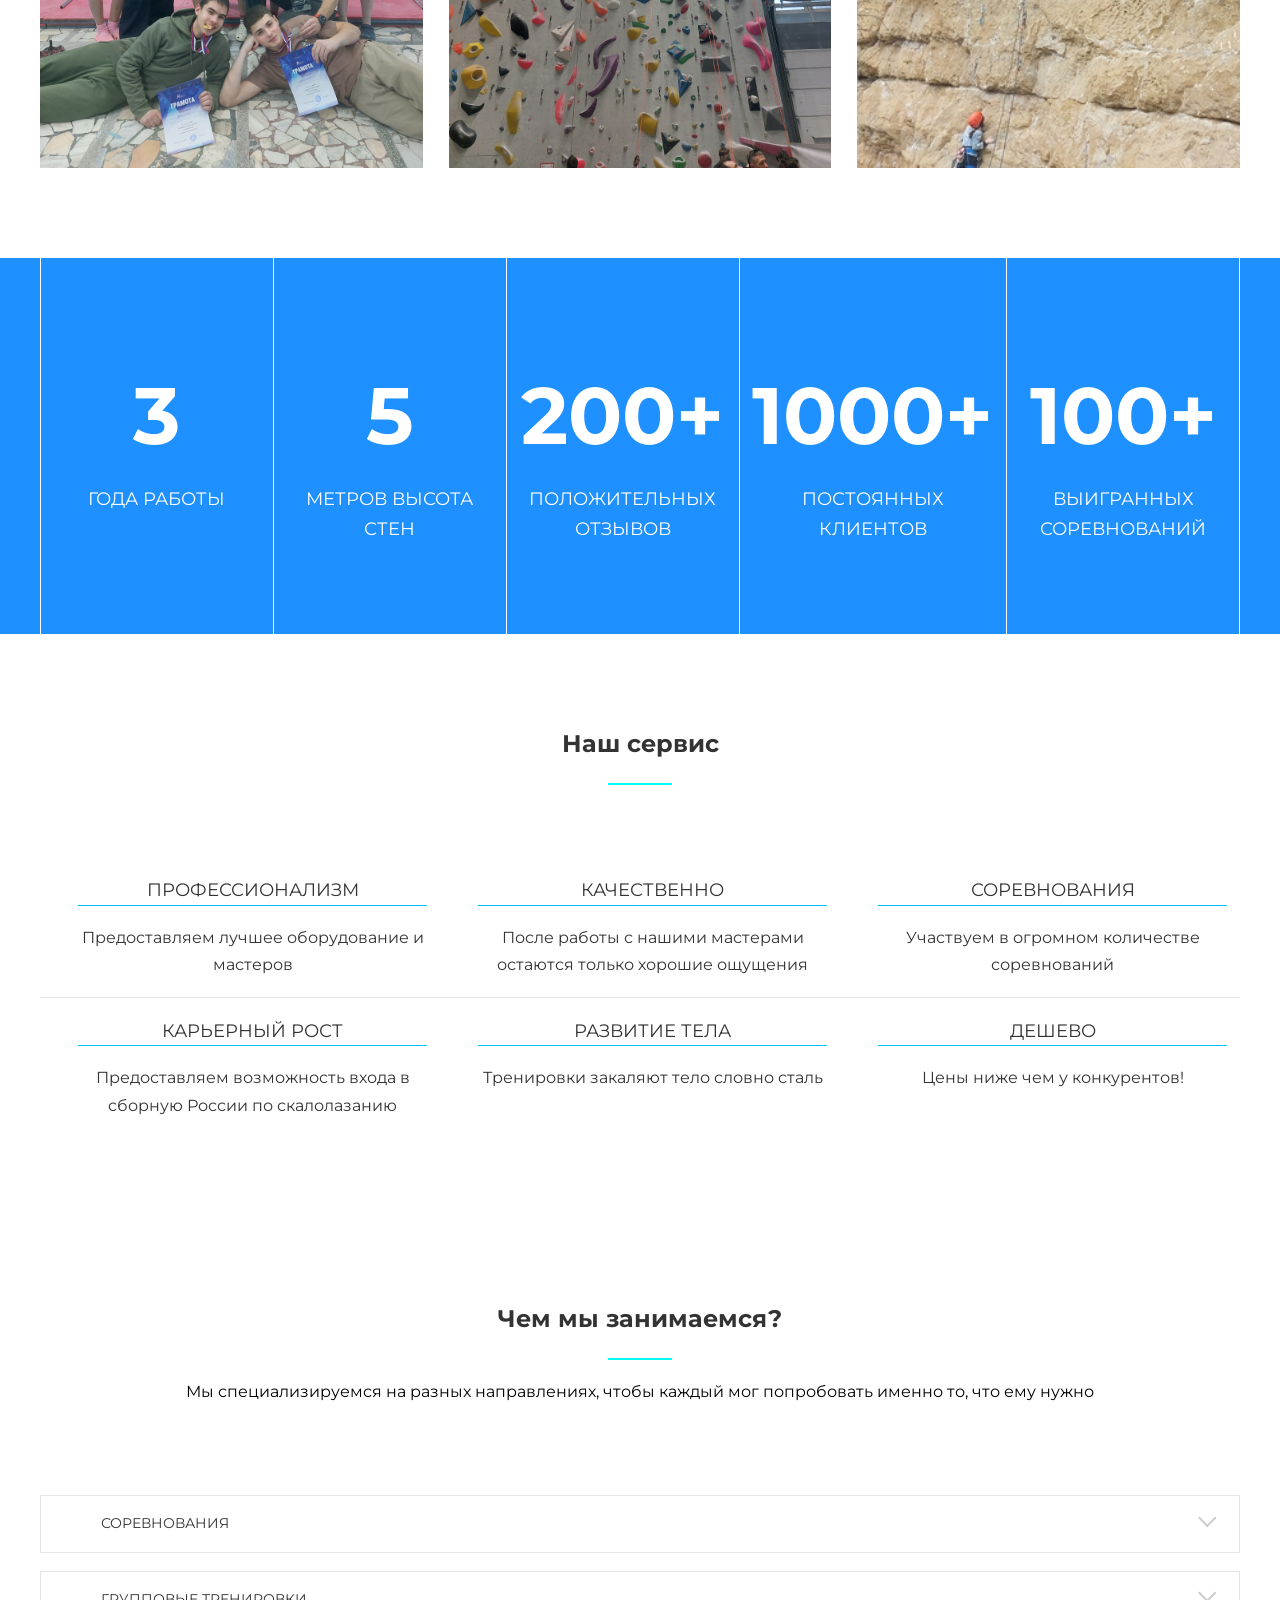
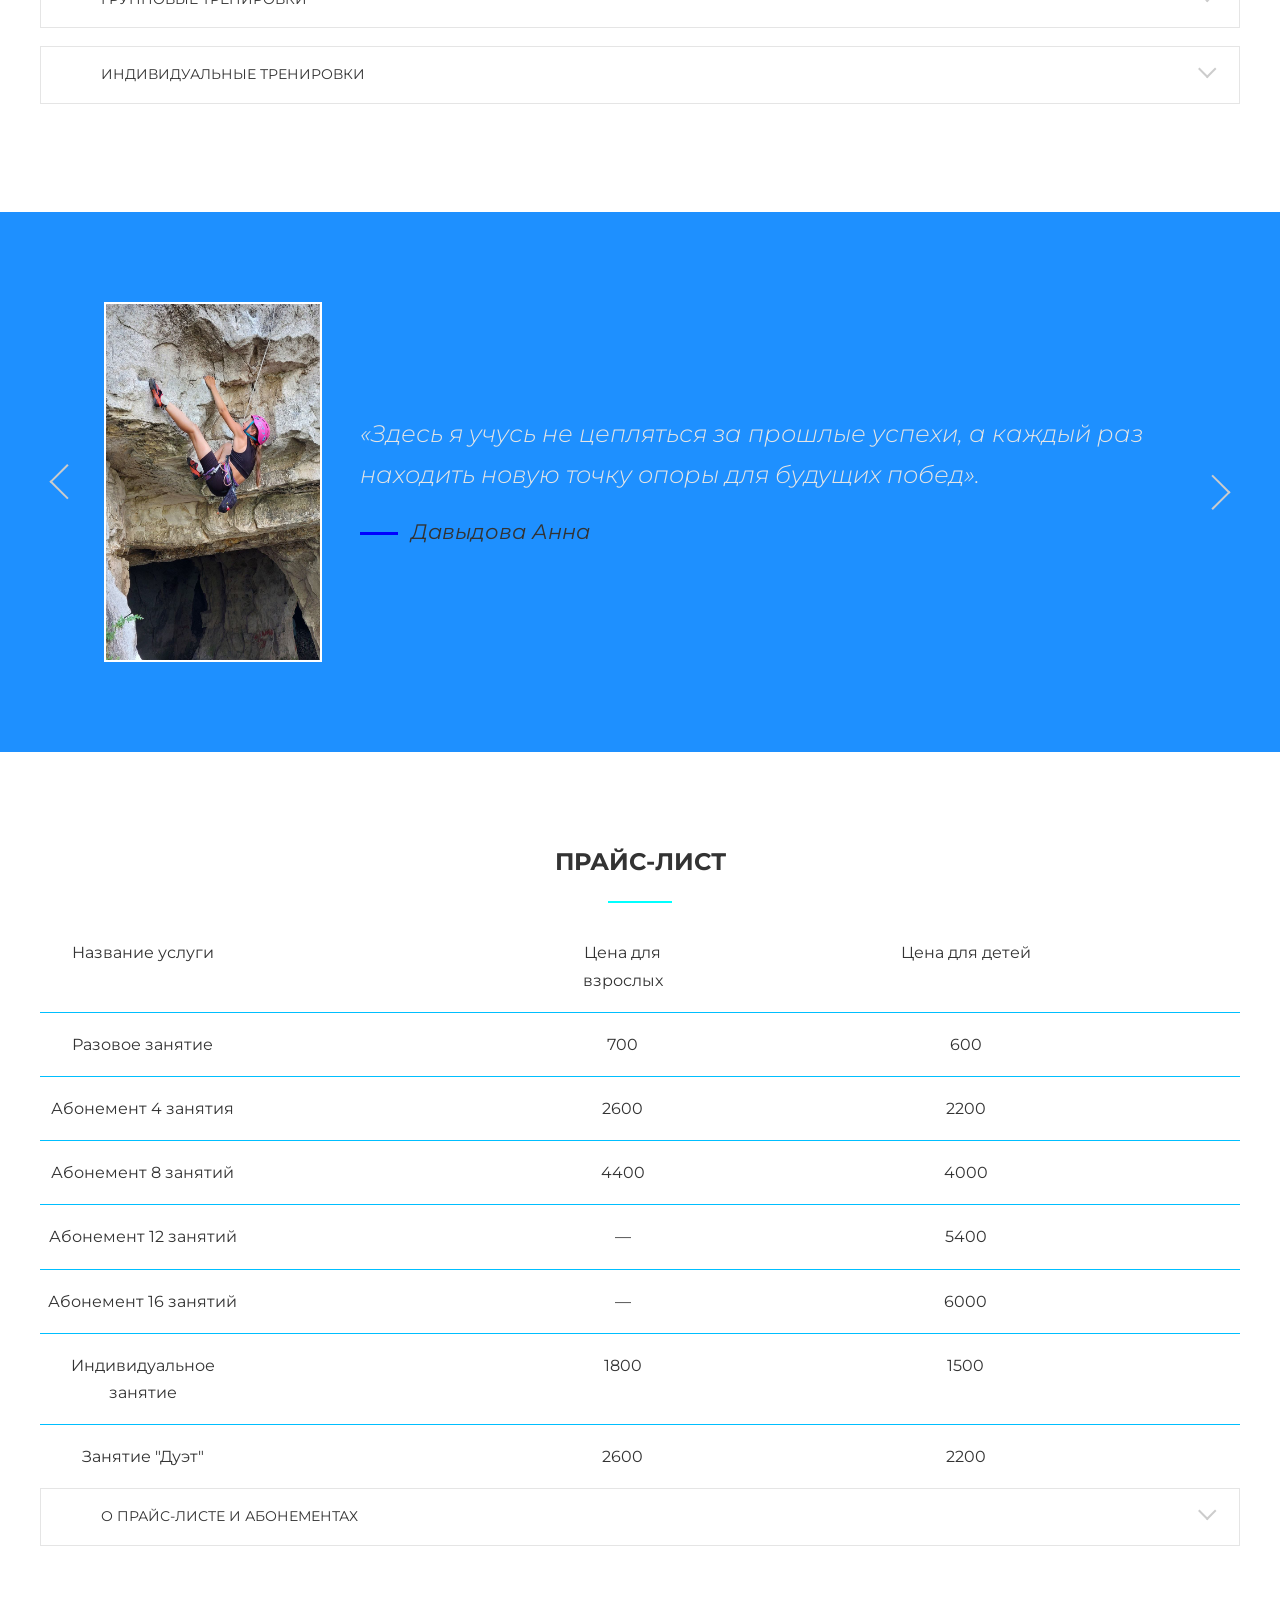
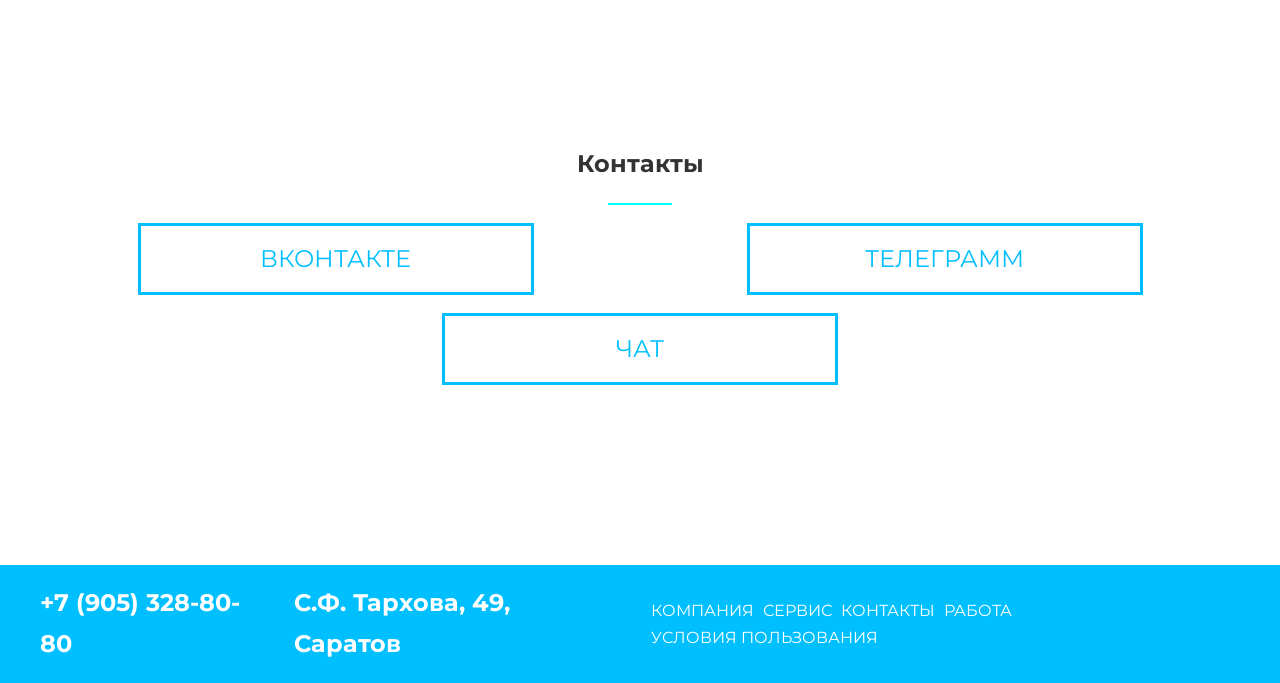
==== commit be28230b: "Add files via upload" ====
--- a/index.html
+++ b/index.html
@@ -13,7 +13,7 @@
 <header class="header">
     <div class="container">
         <div class="header__inner">
-            <div class="header__logo">Царь Горы</div>
+            <div class="header__logo">Царь Горы | +7 (905) 328-80-80</div>
             
             <nav class="nav">
                 
@@ -68,19 +68,19 @@
         <div class="card">
             <div class="card__item">
                 <div class="card__img">
-                <img src='https://dimgrad24.ru/pictures/news/big/10555_big.jpg' alt="">
+                <img src='images/6.jpg' alt="">
                 </div>
                 <div class="card__text">Победы</div>
             </div>
             <div class="card__item">
                 <div class="card__img">
-                <img src='https://avatars.mds.yandex.net/i?id=01394ebac9ef975af5caaefef8eecf38_l-5360359-images-thumbs&n=13' alt="" >
+                <img src='images/5.jpg' alt="" >
             </div>
             <div class="card__text">Препятствия</div>
         </div>
             <div class="card__item">
                 <div class="card__img">
-                    <img src='https://pix10.agoda.net/hotelImages/160657/-1/141bd7d787dd693fc426eae9982b04b6.jpg?ca=9&ce=1&s=512x384' alt="">
+                    <img src='images/4.jpg' alt="">
                 </div>
                 <div class="card__text">Сила воли</div>
             </div>
@@ -355,4 +355,4 @@
     <script src="js/index.js" defer>
   </script>
 </body>
-</html>
+</html>
--- a/css/style.css
+++ b/css/style.css
@@ -116,13 +116,11 @@
 /* HEADER IN CONT */
 .header {
     width: 100%;
-    position: absolute;
+    position: sticky;
     top: 0;
-    left: 0;
-    right: 0;
     z-index: 1000;
-    background-color: deepskyblue;
-    padding-top: 0.3vh ;
+    background: rgba(0, 191, 255, 0.8);
+    padding-top: 0.3vh;
 }
 
 .header__logo {
@@ -242,6 +240,7 @@
     display: flex;
     justify-content: center;
     align-items: center;
+    margin: 0 auto;
     width: 33%;
     height: 8vh;
     border: 0.2rem solid deepskyblue;
@@ -286,6 +285,10 @@
 .section__text {
     font-size: 1rem;
     color: #000;
+    display: flex;
+    gap: 2vh;
+    justify-content: center;
+    flex-wrap: wrap;
 }
 
 /* About */
@@ -324,7 +327,7 @@
     display: block;
     transition: opacity .2s linear;
     width: 100%;
-    height: 32vh;
+    height: 100%;
     object-fit: cover;
 }
 
@@ -425,14 +428,15 @@
     display: flex;
     flex-direction: column;
     max-width: 1500px;
-    width: 100%;  
+    width: 100%; 
 }
 .list__item {
     display: grid;
-    grid-template-columns: 3fr 2fr 1fr;
+    grid-template-columns: 1.5fr 1fr 1fr;
     flex-direction: row;
     border-bottom: 1px solid deepskyblue;
     padding: 2vh 0;
+    text-align: center;
 }
 .service__name, .price-for-adult, .price-for-child {
     max-width: 40%;
@@ -643,6 +647,7 @@
 .footer__inner {
     display: flex;
     justify-content: space-between;
+    gap: 2vw;
     align-items: center;
     padding-bottom: 2vh;
 }
@@ -769,7 +774,12 @@
         width: 100%;
         max-width: 768px;
     }
-}
+    /* contact */
+    .contact__button {
+        width: 70%
+    }
+}
+    
 @media (max-width: 500px) { 
     /* header */
     
@@ -885,4 +895,4 @@
     display: flex;
     flex-direction: column;
     gap: 2vh;
-}
+}
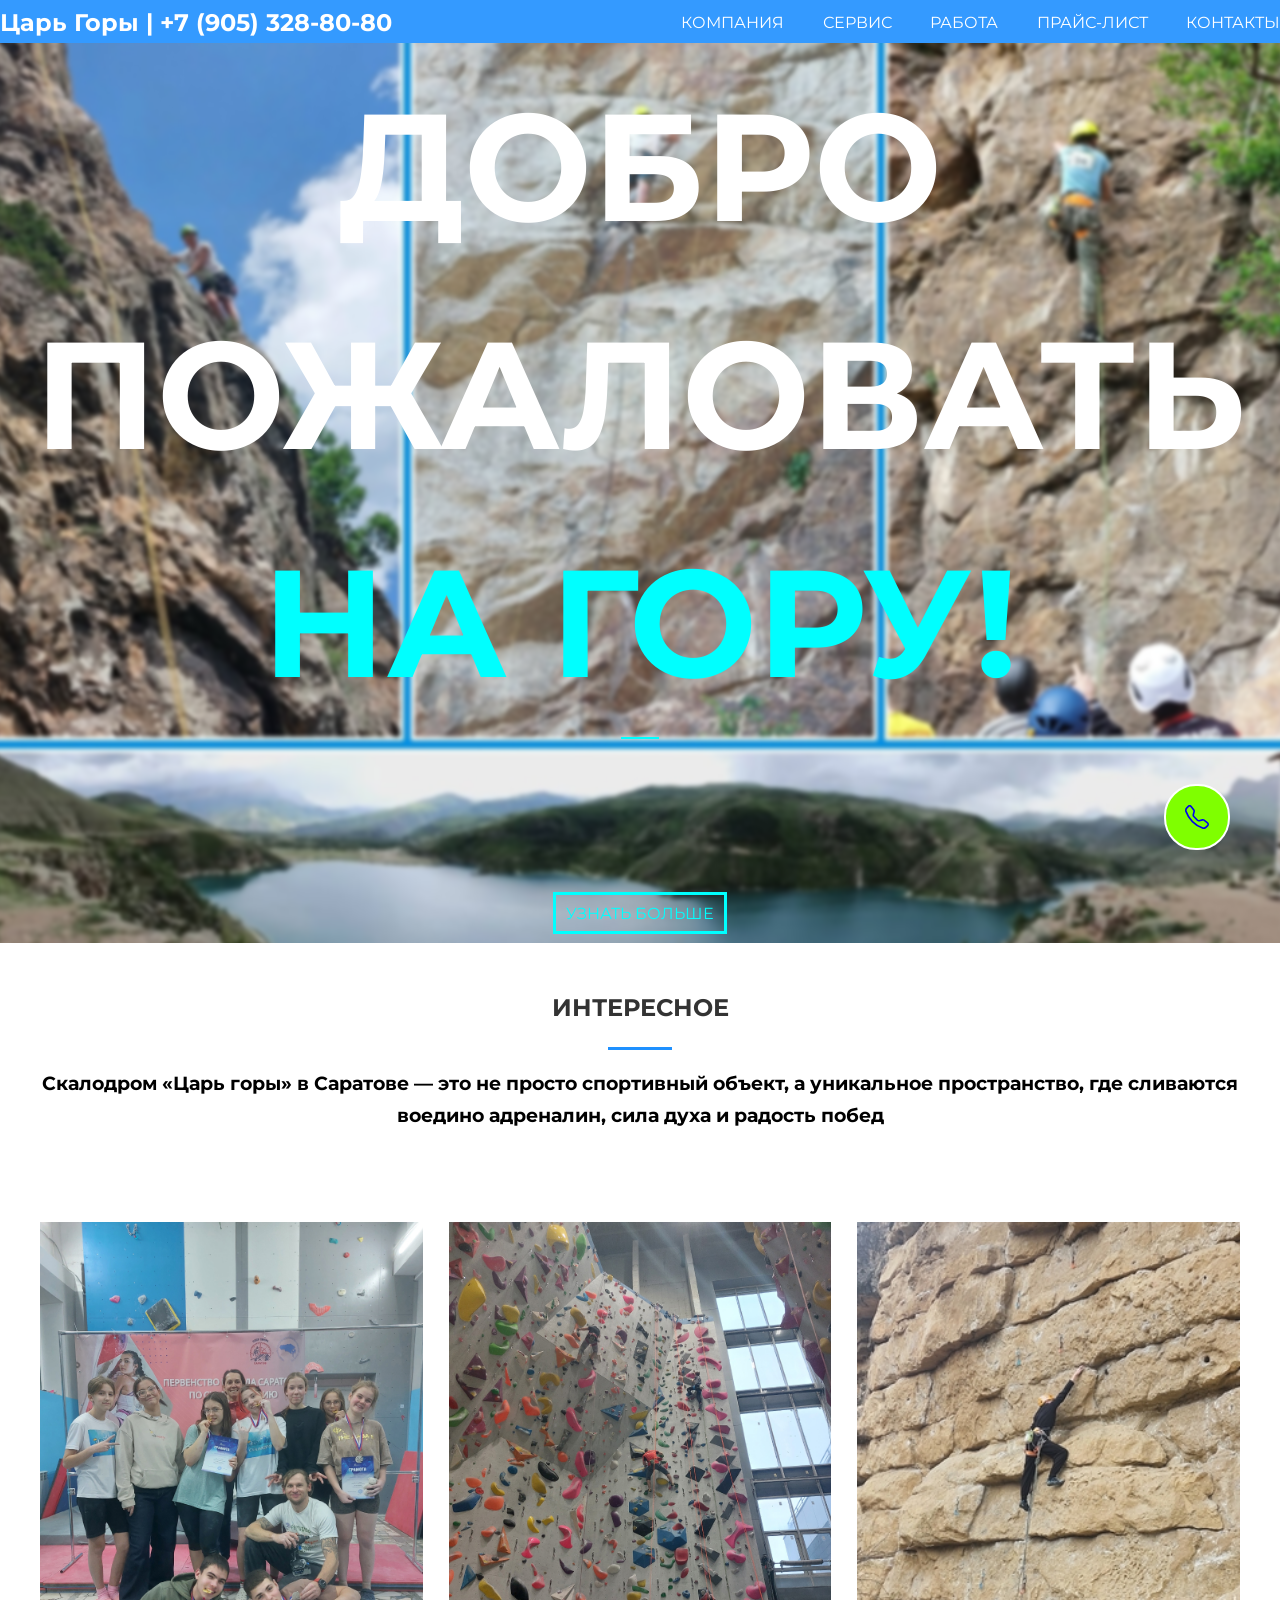
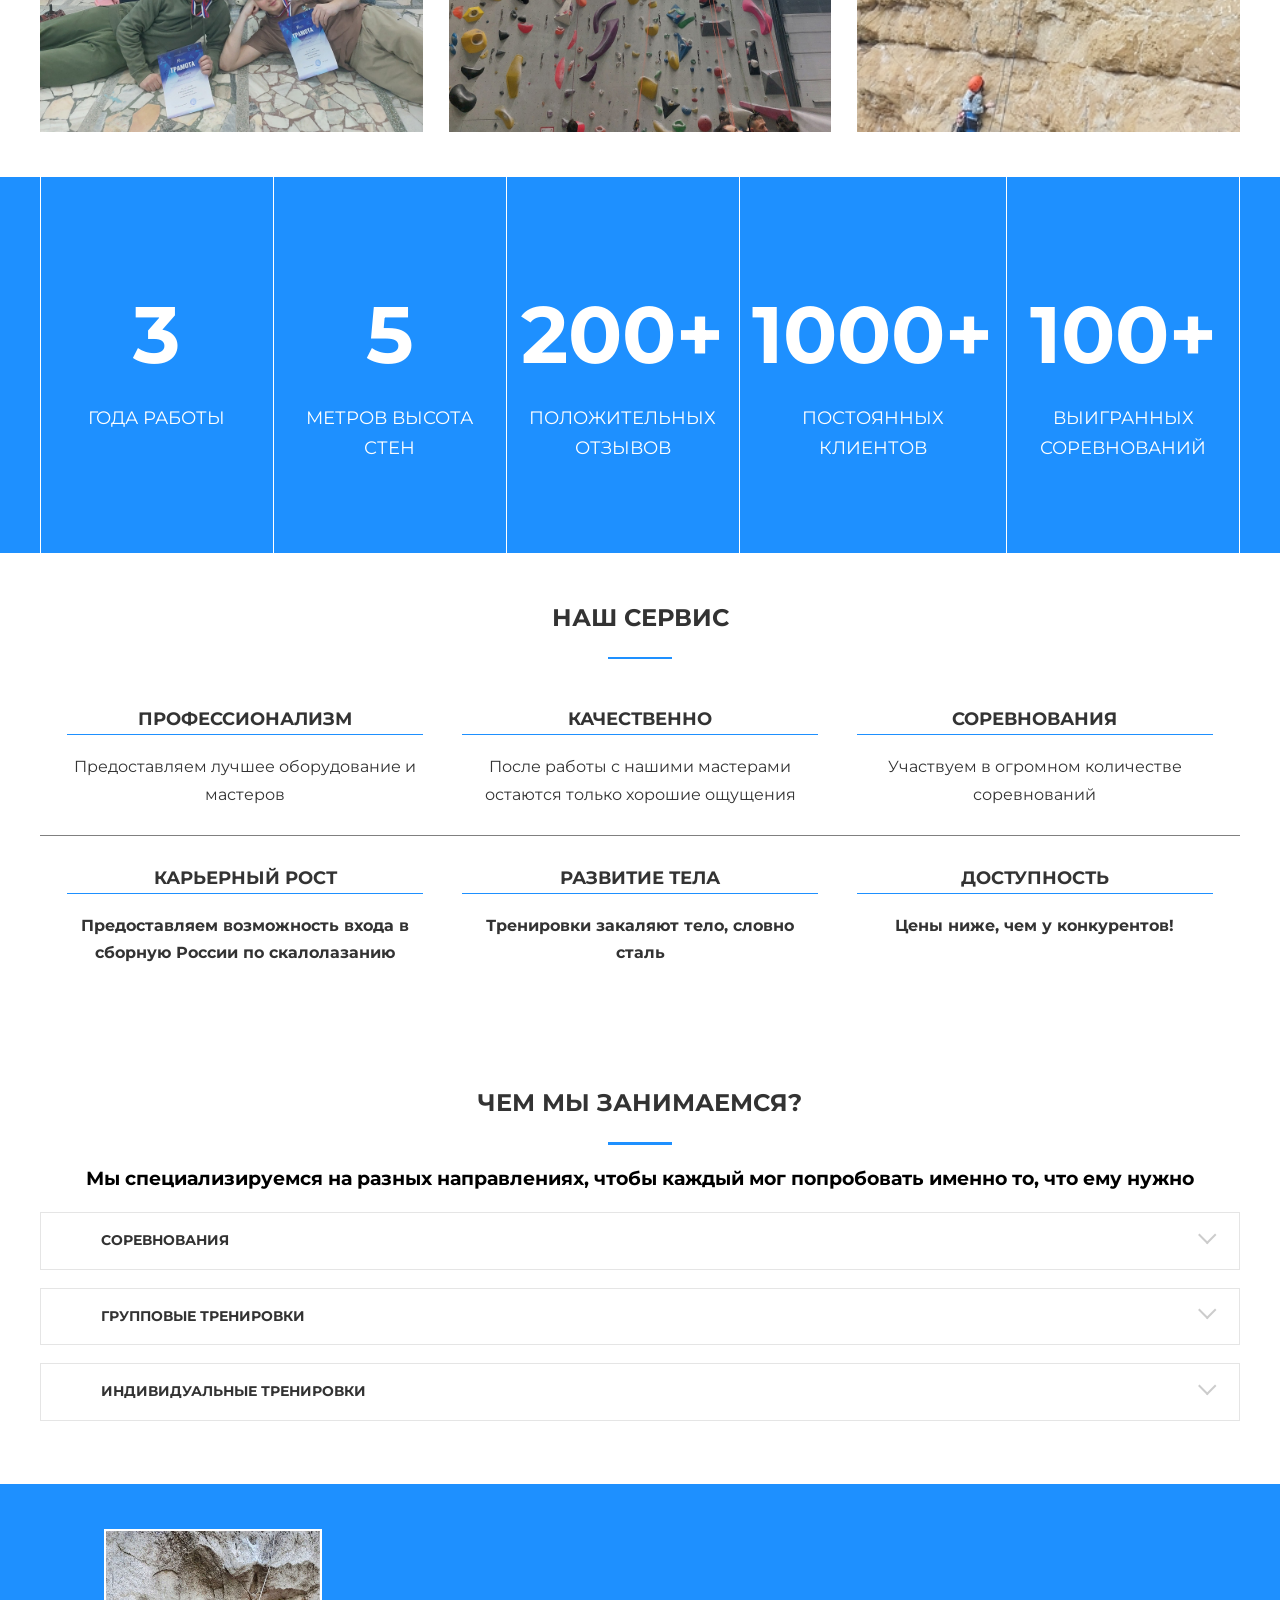
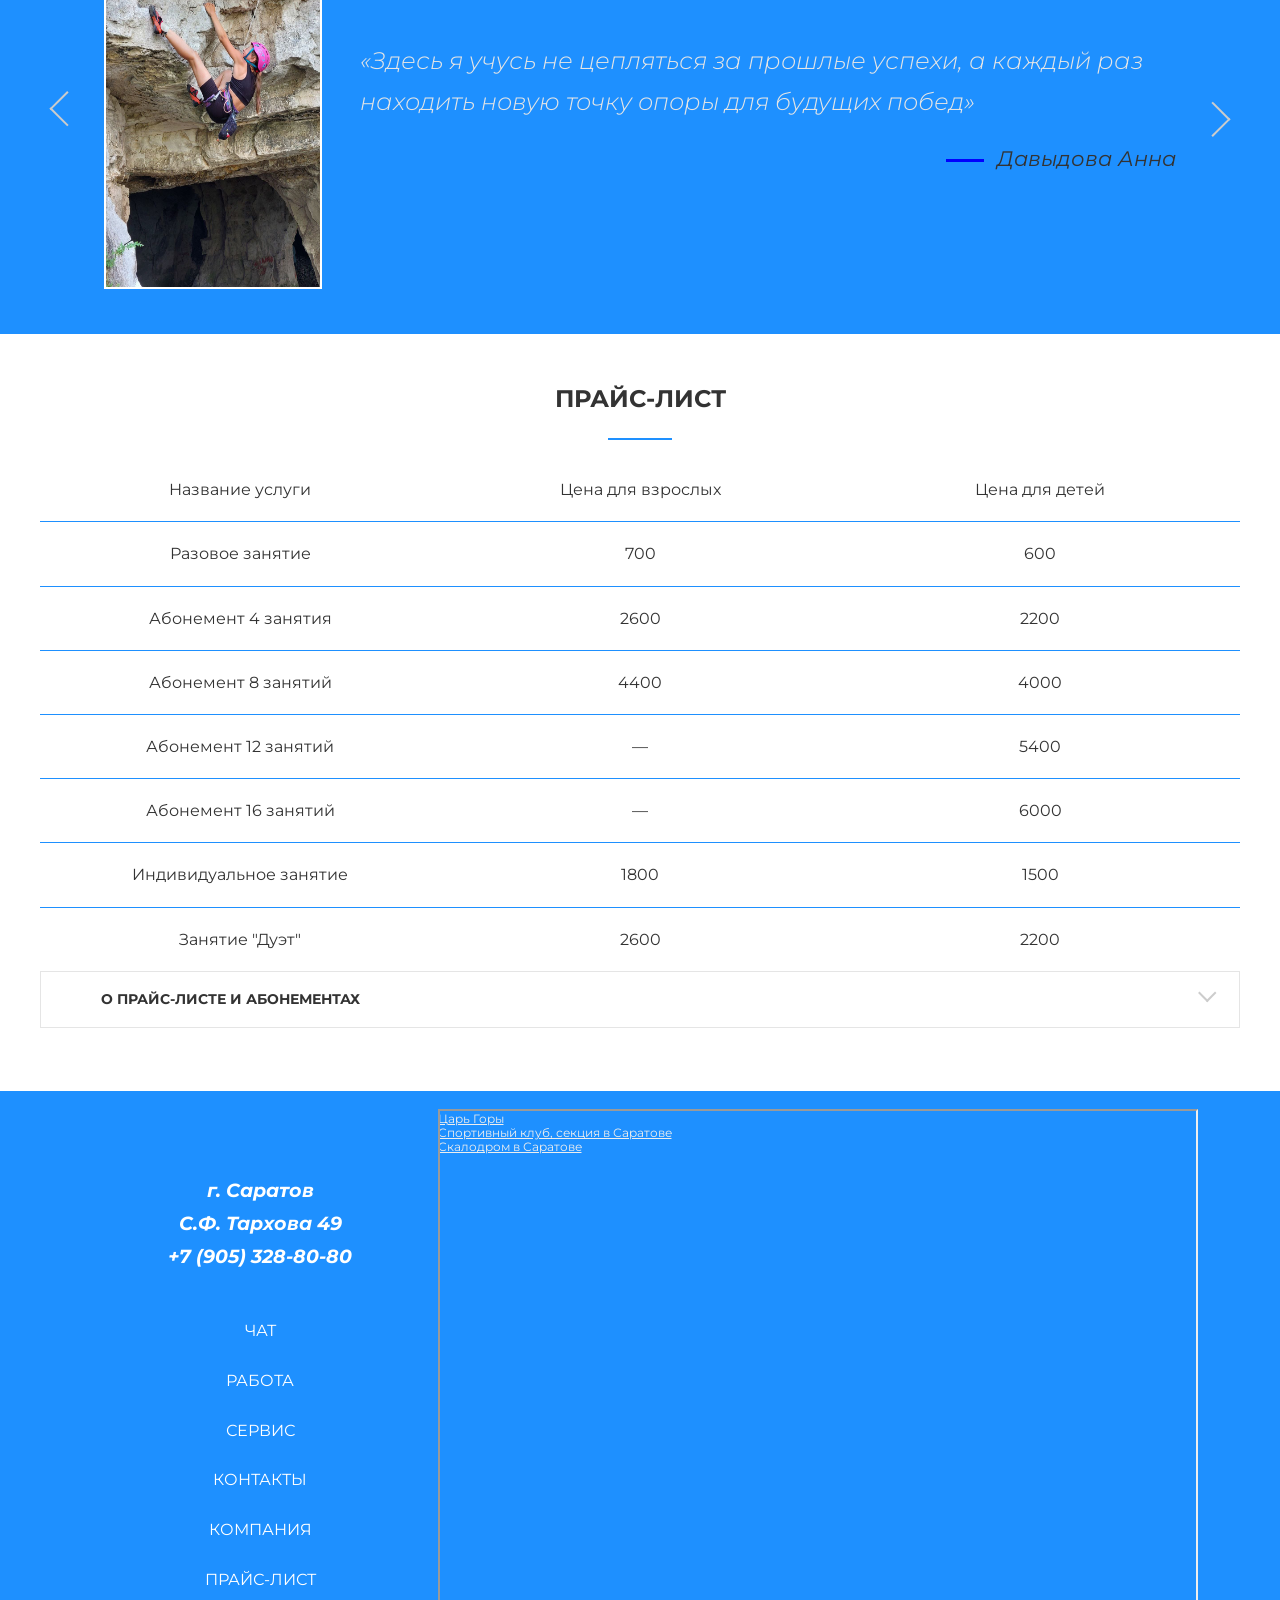
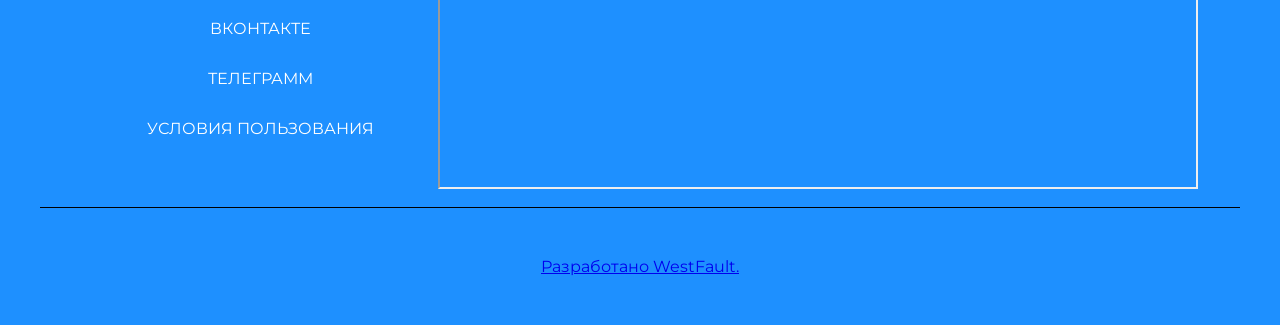
==== commit 5849f0b6: "Add files via upload" ====
--- a/index.html
+++ b/index.html
@@ -3,6 +3,8 @@
     <meta charset="UTF-8">
     <link rel="stylesheet" href="css/style.css"> 
     <link rel='stylesheet' href='https://cdnjs.cloudflare.com/ajax/libs/font-awesome/4.7.0/css/font-awesome.min.css'>
+    <link rel="stylesheet" href='https://fonts.googleapis.com/css2?family=Kaushan+Script&display=swap'>
+    <link rel="stylesheet" href='https://fonts.googleapis.com/css2?family=Kaushan+Script&family=Montserrat:ital,wght@0,700;1,700&display=swap'>
     <meta name="viewport" content="width=device-width, initial-scale=1.0">
     <meta name="author" content="Denis Gonchar Alekseevich">
     <meta name="description" content="Царь горы, скалодром, тренер, тренировка, занятие">
@@ -11,7 +13,6 @@
 
 <body>
 <header class="header">
-    <div class="container">
         <div class="header__inner">
             <div class="header__logo">Царь Горы | +7 (905) 328-80-80</div>
             
@@ -19,16 +20,20 @@
                 
                 <a class='nav__link delete' href="#company">Компания</a>
                 <a class='nav__link delete' href="#service">Сервис</a>
-                <a class='nav__link delete' href="#contact">Контакты</a>
                 <a class='nav__link delete' href="#rabota">Работа</a>
-                <img src="images/icona.png" class="nav__link burger__button"></img>
+                <a class='nav__link delete' href="#price-list">Прайс-лист</a>
+                <a class='nav__link delete' href="#footer">Контакты</a>
+                <img src="images/icona.png" class="nav__link burger__button" alt="кнопка бургер-меню">
                 
             </nav>
 
         </div>
-    </div>
 </header>
-
+<a class="phone-button" href="tel:+79053288080">
+    <svg xmlns="http://www.w3.org/2000/svg" width="24" height="24" fill="currentColor" class="bi bi-telephone" viewBox="0 0 16 16">
+        <path d="M3.654 1.328a.678.678 0 0 0-1.015-.063L1.605 2.3c-.483.484-.661 1.169-.45 1.77a17.6 17.6 0 0 0 4.168 6.608 17.6 17.6 0 0 0 6.608 4.168c.601.211 1.286.033 1.77-.45l1.034-1.034a.678.678 0 0 0-.063-1.015l-2.307-1.794a.68.68 0 0 0-.58-.122l-2.19.547a1.75 1.75 0 0 1-1.657-.459L5.482 8.062a1.75 1.75 0 0 1-.46-1.657l.548-2.19a.68.68 0 0 0-.122-.58zM1.884.511a1.745 1.745 0 0 1 2.612.163L6.29 2.98c.329.423.445.974.315 1.494l-.547 2.19a.68.68 0 0 0 .178.643l2.457 2.457a.68.68 0 0 0 .644.178l2.189-.547a1.75 1.75 0 0 1 1.494.315l2.306 1.794c.829.645.905 1.87.163 2.611l-1.034 1.034c-.74.74-1.846 1.065-2.877.702a18.6 18.6 0 0 1-7.01-4.42 18.6 18.6 0 0 1-4.42-7.009c-.362-1.03-.037-2.137.703-2.877z"/>
+    </svg>
+</a>
 
 <div class="burger">
     <nav class="burger__nav">
@@ -42,14 +47,9 @@
     <div class="first_section"> 
         <div class="first_section_inner">
             <div class="intro_inner">
-                
-                
-                <h1 class="first_section_title">Добро пожаловать <span style="color: #00ffff">на Гору!</span></h1>
-                
+                <h1 class="first_section_title">Добро пожаловать <span class="mountain-span" style="color: #00ffff">на Гору!</span></h1> 
                 <a href="#company" class="button__container">узнать больше</a>
-            </div>
-
-            
+            </div>    
     </div>
 </div>
 
@@ -59,30 +59,30 @@
         <div class="section__header">
             <h2 id="company" class="section__title">Интересное</h2>
             <div class="section__text">
-                <p>Скалодром «Царь горы» в Саратове — это не просто 
+                <h3>Скалодром «Царь горы» в Саратове — это не просто 
                 спортивный объект, а уникальное пространство, где сливаются 
-                воедино адреналин, сила духа и радость побед.</p>
+                воедино адреналин, сила духа и радость побед</h3>
             </div>
         </div>
 
         <div class="card">
             <div class="card__item">
                 <div class="card__img">
-                <img src='images/6.jpg' alt="">
-                </div>
-                <div class="card__text">Победы</div>
+                <img src='images/6.jpg' alt="Призеры и победители нашего скалодрома">
+                </div>
+                <h3 class="card__text">Победы</h3>
+            </div>
+            <div class="card__item">
+                    <div class="card__img">
+                    <img src='images/5.jpg' alt="Наши тяжелые трассы" >
+                </div>
+                <h3 class="card__text">Препятствия</р>
             </div>
             <div class="card__item">
                 <div class="card__img">
-                <img src='images/5.jpg' alt="" >
-            </div>
-            <div class="card__text">Препятствия</div>
-        </div>
-            <div class="card__item">
-                <div class="card__img">
-                    <img src='images/4.jpg' alt="">
-                </div>
-                <div class="card__text">Сила воли</div>
+                    <img src='images/4.jpg' alt="Подъемы на горы и возвышенности">
+                </div>
+                <h3 class="card__text">Сила воли</h3>
             </div>
         </div>
 
@@ -126,63 +126,55 @@
         </div>
         <div class="service">
             <div class="service__item">
-                
-                <div class="service__title">
+                <h3 class="service__title">
                      Профессионализм
-                </div>
+                </h3>
             <div class="service__text">
                 Предоставляем лучшее оборудование и мастеров
             </div>
             </div>
-            <div class="service__item">
-                
-                <div class="service__title">
+            <div class="service__item">  
+                <h3 class="service__title">
                      Качественно
-                </div>
+                </h3>
             <div class="service__text">
                 После работы с нашими мастерами остаются только хорошие ощущения
             </div>
             </div>
             <div class="service__item">
-                
-                <div class="service__title">
+                <h3 class="service__title">
                      Соревнования
-                </div>
+                </h3>
             <div class="service__text">
                 Участвуем в огромном количестве соревнований
             </div>
-
-        </div>
-    </div>
-
-    <hr>
+        </div>
+    </div>
+
           <div class="service">
             <div class="service__item">
-                
-                <div class="service__title">
+                <h2 class="service__title">
                      Карьерный Рост
-                </div>
-            <div class="service__text">
+                </h2>
+            <h3 class="service__text">
                 Предоставляем возможность входа в сборную России по скалолазанию
-            </div>
-            </div>
-            <div class="service__item">
-                
-                <div class="service__title">
+            </h3>
+            </div>
+            <div class="service__item">
+                <h2 class="service__title">
                      развитие тела
-                </div>
-            <div class="service__text">
-                Тренировки закаляют тело словно сталь
-            </div>
-            </div>
-            <div class="service__item">
-                
-                <div class="service__title">
-                     Дешево
-                </div>
-            <div class="service__text">
-                Цены ниже чем у конкурентов!
-            </div>
+                </h2>
+            <h3 class="service__text">
+                Тренировки закаляют тело, словно сталь
+            </h3>
+            </div>
+            <div class="service__item">
+                <h2 class="service__title">
+                     Доступность
+                </h2>
+            <h3 class="service__text">
+                Цены ниже, чем у конкурентов!
+            </h3>
             
         </div>
     </div>
@@ -197,9 +189,9 @@
             <div class="section__header">
             <h2 class="section__title" id="rabota">Чем мы занимаемся?</h2>
                 <div class="section__text">
-                    <p>
+                    <h3>
                         Мы специализируемся на разных направлениях, чтобы каждый мог попробовать именно то, что ему нужно
-                    </p>
+                    </h3>
                 </div>
             </div>
 
@@ -209,29 +201,29 @@
                         <div class="accrodion">
                             <div class="accordion__item">
                                 <div class="accordion__header">
-                                    <div class="accordion__title">Соревнования</div>
+                                    <h2 class="accordion__title">Соревнования</h2>
                                 </div>
-                                <div class="accordion__content"><p>
-                                    От лица нашего скалодрома каждый желающий может выступать на самых различных соревнованиях, с целью достижения еще больших успехов.
-                                </p></div>
+                                <h3 class="accordion__content"><p>
+                                    От лица нашего скалодрома каждый желающий может выступать на самых различных соревнованиях с целью достижения еще больших успехов
+                                </p></h3>
                             </div>
                         
                         <div class="accordion__item">
                                 <div class="accordion__header">
-                                    <div class="accordion__title">Групповые тренировки</div>
+                                    <h2 class="accordion__title">Групповые тренировки</h2>
                                 </div>
-                                <div class="accordion__content"><p>
-                                    Мы предоставляем услуги обучения в группе, чтобы было веселее и интереснее проводить время с друзьями на тренировках.
-                                </p></div>
+                                <h3 class="accordion__content"><p>
+                                    Мы предоставляем услуги обучения в группе, чтобы было веселее и интереснее проводить время с друзьями на тренировках
+                                </p></h3>
                             </div>
                         
                             <div class="accordion__item">
                                 <div class="accordion__header">
-                                    <div class="accordion__title">Индивидуальные тренировки</div>
+                                    <h2 class="accordion__title">Индивидуальные тренировки</h2>
                                 </div>
-                                <div class="accordion__content"><p>
-                                    Наши тренировки сочетают универсальный подход для каждого ученика и профессионализм тренеров, что обеспечивает хорошую подготовку.
-                                </p></div>
+                                <h3 class="accordion__content"><p>
+                                    Наши тренировки сочетают универсальный подход для каждого ученика и профессионализм тренеров, что обеспечивает хорошую подготовку
+                                </p></h3>
                             </div>
                         
                         
@@ -247,16 +239,16 @@
                 <a id='btn__prev' class="rewiews__button rewiews__button--prev">prev</a>
                 <a id='btn__next' class="rewiews__button rewiews__button--next">next</a>
                 <div class="rewiews__item">
-                    <img class='rewiews__photo' id="rewiews__photo" src="images/2.jpg" alt="">
+                    <img class='rewiews__photo' id="rewiews__photo" src="images/2.jpg" alt="Отзывы довольных клиентов нашего скалодрома">
                     <div class="rewiews__text">
-                        <div id="rewiews__text" class="rewiews__text-quote" >«Здесь я учусь не цепляться за прошлые успехи, а каждый раз находить новую точку опоры для будущих побед».</div> 
-                        <div id='rewiews__author'class="rewiews__author">Давыдова Анна</div>
+                        <div id="rewiews__text" class="rewiews__text-quote" >«Здесь я учусь не цепляться за прошлые успехи, а каждый раз находить новую точку опоры для будущих побед»</div> 
+                        <div id='rewiews__author' class="rewiews__author">Давыдова Анна</div>
                     </div>
                 </div>
             </div>
         </div>
     </div>
-      <section class="section section__payment">
+      <section class="section section__payment" id="price-list">
         <div class="container">
             <h2 class="pricelist__name section__title">ПРАЙС-ЛИСТ</h2>
             <div class="pricelist__table">
@@ -305,9 +297,9 @@
                 <div class="accrodion">
                     <div class="accordion__item">
                         <div class="accordion__header">
-                            <div class="accordion__title">О прайс-листе и абонементах</div>
+                            <h2 class="accordion__title">О прайс-листе и абонементах</h2>
                         </div>
-                        <div class="accordion__content"><p>
+                        <h3 class="accordion__content"><p>
                             Стоимость указана для групповых занятий (4-5 чел. в группе на 1 инструктора) <br>
                             Абонемент на 16 занятий предназначен для многодетных, неполных и имеющих детей инвалидов семей (при предоставлении подтверждающих документов) <br>
                             Занятие "Дуэт" подразумевает формат Взросл. + Дет. <br>
@@ -315,39 +307,50 @@
                             Индивидуальные занятия проходят в будние и рабочие дни. <br><br>
                             Все занятия ведутся только ПО ПРЕДВАРИТЕЛЬНОЙ ЗАПИСИ! <br>
                             Уточняйте интересующие вас вопросы по номеру телефона +7 (905) 328-80-80
-                        </p></div>
+                        </p></h3>
             </div>
         </div>
 </section> 
-<section class="section">
-    <div class="container">
-        <div class="section__header">
-            <h2 id="contact"class="section__title">Контакты</h2>
-            <div class="section__text">
-                <a href='https://vk.com/skalodromsaratov?ysclid=mfl4y8xyqn53849003' class='contact__button' target="_blank">ВКонтакте</a>
-                <a href='https://t.me/skalodromsaratov' class='contact__button' target="_blank">Телеграмм</a>
-                <a href='https://t.me/+ZUPFgUe3rwc4NDcy' class='contact__button' target="_blank">Чат</a>
-            </div>
-
-        </div>
-
-    </div>
-</section>
-
-<footer class="footer">
+
+<footer class="footer" id="footer">
     <section class="container">
         <div class="footer__inner">
-            <div class='header__logo'>+7 (905) 328-80-80</div>
-                <div class='header__logo'>С.Ф. Тархова, 49, Саратов</div>
-            
-            <nav class="nav">
-                <a class='nav__link delete' href="#company">Компания</a>
-                <a class='nav__link delete' href="#service">Сервис</a>
-                <a class='nav__link delete' href="#contact">Контакты</a>
-                <a class='nav__link delete' href="#rabota">Работа</a>
-                <a class='nav__link delete' href="terms.html">Условия пользования</a>
-            </nav>
-        </div>
+            <div class="footer-items">
+                <div class="footer-item">
+                    <address class="footer-address">
+                        <div class="footer__logo">г. Саратов</div>
+                        <div class='footer__logo'>С.Ф. Тархова 49</div>
+                        <div class='footer__logo'>+7 (905) 328-80-80</div>
+                    </address>
+                    <nav class="nav footer-nav">
+                        <a href='https://t.me/+ZUPFgUe3rwc4NDcy' class='nav__link' target="_blank">Чат</a>
+                        <a class='nav__link delete' href="#rabota">Работа</a>
+                        <a class='nav__link delete' href="#service">Сервис</a>
+                        <a class='nav__link delete' href="#footer">Контакты</a>
+                        <a class='nav__link delete' href="#company">Компания</a>
+                        <a class='nav__link delete' href="#price-list">Прайс-лист</a>
+                        <a href='https://vk.com/skalodromsaratov?ysclid=mfl4y8xyqn53849003' class='nav__link' target="_blank">ВКонтакте</a>
+                        <a href='https://t.me/skalodromsaratov' class='nav__link' target="_blank">Телеграмм</a>
+                        <a class='nav__link delete' href="terms.html">Условия пользования</a>
+                    </nav> 
+                </div>
+                    
+                <div class="footer-item">
+                    <div class="section__header">
+                        <div class="section__contacts-text">
+                            <div style="position:relative;overflow:hidden;">
+                                    <a href="https://yandex.ru/maps/org/tsar_gory/191113448582/?utm_medium=mapframe&utm_source=maps" style="color:#eee;font-size:12px;position:absolute;top:0px;">Царь Горы</a>
+                                    <a href="https://yandex.ru/maps/194/saratov/category/sports_club/184107297/?utm_medium=mapframe&utm_source=maps" style="color:#eee;font-size:12px;position:absolute;top:14px;">Спортивный клуб, секция в Саратове</a>
+                                    <a href="https://yandex.ru/maps/194/saratov/category/climbing_centre/19128631387/?utm_medium=mapframe&utm_source=maps" style="color:#eee;font-size:12px;position:absolute;top:28px;">Скалодром в Саратове</a>
+                                    <iframe class='map-frame' src="https://yandex.ru/map-widget/v1/?filter=alternate_vertical%3ARequestWindow&ll=46.022831%2C51.609255&mode=search&oid=191113448582&ol=biz&sctx=ZAAAAAgBEAAaKAoSCXAnEeFfBEdAEWbbaWtExElAEhIJaFw4EJIF2T8RqaJ4lbVN0z8iBgABAgMEBSgKOABAxs0GSAFqAnJ1nQHNzMw9oAEAqAEAvQHnqFSRwgEGhpn%2F%2BccFggIg0YbQsNGA0Ywg0LPQvtGA0Ysg0YHQsNGA0LDRgtC%2B0LKKAgCSAgMxOTSaAgxkZXNrdG9wLW1hcHM%3D&sll=46.022831%2C51.609255&source=serp_navig&sspn=0.016323%2C0.006047&text=%D1%86%D0%B0%D1%80%D1%8C%20%D0%B3%D0%BE%D1%80%D1%8B%20%D1%81%D0%B0%D1%80%D0%B0%D1%82%D0%BE%D0%B2&z=16.88" frameborder="1" allowfullscreen="true" style="position:relative;">
+                                </iframe>
+                            </div>
+                        </div>
+                    </div>
+                </div>
+            </div>
+        </div>
+        <a href="https://awzden.github.io/Portfolio/" target="_blank" class="made-by">Разработано WestFault.</a>
     </section>
 </footer>
 
--- a/css/style.css
+++ b/css/style.css
@@ -1,6 +1,3 @@
-@import url('https://fonts.googleapis.com/css2?family=Kaushan+Script&display=swap');
-@import url('https://fonts.googleapis.com/css2?family=Kaushan+Script&family=Montserrat:ital,wght@0,700;1,700&display=swap');
-
 html {
     scroll-behavior: smooth;
 }
@@ -35,7 +32,9 @@
 h1,h2,h3,h4 {
     margin: 0;
 }
-
+[id] {
+    scroll-margin-top: 15vh;
+}
 /* container */
 .container {
     width: 100%;
@@ -61,10 +60,9 @@
     font-weight: 700;
     text-transform: uppercase;
     text-align: center;
-    line-height: 1;
+    line-height: 1.5;
     color: white;
-
-
+    margin-bottom: 15vh;
 }
 
 .first_section_title:after {
@@ -92,7 +90,7 @@
     left: -10px;
     right: -10px;
     bottom: -10px;
-    background: url('https://sun9-66.userapi.com/s/v1/if2/RyAC89uCbW4VuU5EQXo8XFXhjN0TD_vpp152djPpSpKp-JV5j8qkV-iv4mpYWvEFrAb1flI9Bq9o3V9VBNczp6hr.jpg?quality=95&as=32x24,48x35,72x53,108x80,160x118,240x177,360x266,480x354,540x399,640x472,720x531,1080x797,1280x945,1440x1063,1600x1181&from=bu&cs=1280x0');
+    background-image: url('../images/7.jpg');
     background-repeat: no-repeat;
     background-position: center;
     background-size: cover;
@@ -119,30 +117,35 @@
     position: sticky;
     top: 0;
     z-index: 1000;
-    background: rgba(0, 191, 255, 0.8);
+    background: rgba(30, 144, 255, 0.9);
     padding-top: 0.3vh;
 }
 
-.header__logo {
+.header__logo, .footer__logo {
     font-size: 1.5rem;
     font-weight: 700;
     color: white;
 }
+.footer__logo {
+    font-size: 1.2rem;
+}
 .header__inner {
     display: flex;
     justify-content: space-between;
     align-items: center;
+    margin: 0 auto;
+    max-width: 1600px;
 }
 .nav {
     text-transform: uppercase;
     font-size: 1rem;
+    display: flex;
+    gap: 3vw;
 }
 
 .nav__link {
     display: inline-block;
     vertical-align: top;
-    margin-left: 0.4vw;
-    margin-right: 0px;
     color: white;
     text-decoration: none;
     transition:color .2s linear;
@@ -178,8 +181,8 @@
     gap: 3rem;
     text-align: center;
     text-transform: uppercase;
-    object-position: center;
-    padding-top: 35vh;
+    justify-content: center;
+    align-items: center;
 }
 .burger-class-remove {
     color: aqua;
@@ -195,7 +198,9 @@
 }
 .burger.show {
     z-index: 10000;
-    display: block;
+    display: flex;
+    justify-content: center;
+    align-items: center;
     backdrop-filter: blur(20px);
 }
 /* BUTTONS */
@@ -204,11 +209,8 @@
     z-index: 1000;
     cursor: pointer;
     position: fixed;
-    border: 2px solid black;
-    background-color: aqua;
-    border-radius: 3px;
     right: 10px;
-    top: 5px;
+    top: 0px;
     height: 44px;
     width: 44px;
 }
@@ -225,7 +227,6 @@
     text-decoration: none;
     padding: 0.5vh 0.8vw;
     margin-top: 2vh;
-    margin-bottom: 5vh ;
     transition: background .2s linear, color .2s linear;
 }
 .button__container:hover {
@@ -236,28 +237,38 @@
 
 }
 
-.contact__button {
-    display: flex;
+
+.contact-container {
+    display: flex;
+    flex-direction: column;
+    gap: 5vh;
+    width: 30%;
+}
+.section__contacts-text {
+    display: flex;
+    align-items: center;
+    text-align: center;
+}
+.phone-button {
+    position: fixed;
+    width: 66px;
+    height: 66px;
+    border-radius: 2rem;
+    border: 2px solid white;
+    right: 50px;
+    bottom: 50px;
+    background-color: Chartreuse;
+    display: flex;
+    align-items: center;
     justify-content: center;
-    align-items: center;
-    margin: 0 auto;
-    width: 33%;
-    height: 8vh;
-    border: 0.2rem solid deepskyblue;
-    color: deepskyblue;
+    z-index: 999;
     text-decoration: none;
-    text-align: center;
-    font-size: 1.5rem;
-    text-transform: uppercase;
-    transition: background .2s linear, color .2s linear;
-}
-.contact__button:hover {
-    border: 0.2rem solid black;
-    background-color: deepskyblue;
-    text-decoration: none;
-    color: black;
-}
-
+    transition: all .25s ease-in-out;
+}
+.phone-button:hover {
+    background-color: white;
+    border: 2px solid Chartreuse;
+}
 /* Section */
 
 .section--blue{
@@ -265,30 +276,29 @@
 }
 
 .section {
-    padding: 10vh 0;
+    padding: 5vh 0;
 }
 .section__header {
-    margin-bottom: 10vh;
-    width: 100%;
-    text-align: center;
-}
-
+    margin-bottom: 2vh;
+    width: 100%;
+    text-align: center;
+}
+.section__title {
+    text-align: center;
+    text-transform: uppercase;
+}
 .section__title:after {
     content: '';
     display: block;
     width: 5vw;
     height: 0.3vh;
-    background-color: #00ffff;
+    background-color: DodgerBlue;
     margin: 2vh auto;
 }
 
 .section__text {
     font-size: 1rem;
     color: #000;
-    display: flex;
-    gap: 2vh;
-    justify-content: center;
-    flex-wrap: wrap;
 }
 
 /* About */
@@ -393,17 +403,21 @@
     display: flex;
     justify-content: center;
     width: 100%;
-}
-
+    flex-wrap: wrap;
+    border-bottom: 1px solid grey;
+    gap: 3vw;
+    padding: 3vh;
+}
+.container.service {
+    display: flex;
+
+}
+.service:last-child {
+    border: none;
+}
 .service__item {
     flex: 1 1 0;
-
-    padding-left: 3vw;
-
     position: relative;
-
-    padding-right: 1vw;
-    
 }
 
 
@@ -411,7 +425,7 @@
     margin-bottom: 2vh;
     font-size: 1.1rem;
     text-transform: uppercase;
-    border-bottom: 1px solid deepskyblue;
+    border-bottom: 1px solid DodgerBlue;
     text-align: center;
 }
 
@@ -420,27 +434,25 @@
     text-align: center;
 }
 /* price-list */
+
 .pricelist__name {
     text-align: center;
 }
 .pricelist__table {
     margin: 0 auto;
-    display: flex;
-    flex-direction: column;
     max-width: 1500px;
     width: 100%; 
 }
 .list__item {
+    margin: 0 auto;
     display: grid;
-    grid-template-columns: 1.5fr 1fr 1fr;
-    flex-direction: row;
-    border-bottom: 1px solid deepskyblue;
+    grid-template-columns: 1fr 1fr 1fr;
+    align-items: center;
+    border-bottom: 1px solid DodgerBlue;
     padding: 2vh 0;
     text-align: center;
 }
-.service__name, .price-for-adult, .price-for-child {
-    max-width: 40%;
-}
+
 .list__item:last-child {
     border: 0;
 }
@@ -452,18 +464,10 @@
 #btn__next {
     cursor: pointer;
 }
-
 #ssilka {
     text-decoration: none;
 }
 
-#container_Gor {
-    color: grey;
-}
-#number__phone {
-    position: relative;
-    bottom: 17px;
-}
 
 
 /* wedo */
@@ -576,7 +580,7 @@
     font-size: 1.3rem;
     font-style: italic;
     z-index: 111111;
-
+    text-align: right;
 }
 .rewiews__author:before {
     content: "";
@@ -636,7 +640,7 @@
 }
 /* footer */
 .footer {
-    background-color: deepskyblue;
+    background-color: DodgerBlue;
     width: 100%;
     left: 0;
     right: 0;
@@ -646,12 +650,46 @@
 }
 .footer__inner {
     display: flex;
-    justify-content: space-between;
-    gap: 2vw;
-    align-items: center;
-    padding-bottom: 2vh;
-}
-
+    gap: 10vw;
+    padding-left: 5vw;
+}
+.footer-nav {
+    display: flex;
+    flex-direction: column;
+    gap: 2.5vh;
+    justify-content: center;
+    align-items: center;
+    
+}
+.footer__logo {
+    text-align: center;
+
+}
+.footer-items {
+    display: flex;
+    justify-content: center;
+    align-items: center;
+    gap: 5vw;
+    text-align: center;
+    flex: 1 1;
+}
+.footer-item {
+    display: flex;
+    gap: 5vh;
+    flex-direction: column;
+}
+
+.made-by {
+    display: flex;
+    justify-content: center;
+    align-items: center;
+    border-top: 1px solid black;
+    padding: 5vh 0 5vh;
+}
+.map-frame {
+        width: 760px; 
+        height: 680px;
+    }
 @media (max-width: 992px) {
     .delete {
         display: none;
@@ -661,7 +699,6 @@
         max-width: 992px;
     }
     /* first section */
-
     .first_section {
         width: 100%;
         max-width: 992px;
@@ -675,12 +712,12 @@
     }
     /* card */
     .card__item {
-        width: 70vw;
-        height: 40vh;
+        width: 50vw;
+        height: auto;
     }
     .card__img img {
-        width: 70vw;
-        height: 40vh;
+        width: 50vw;
+        height: auto;
 
     }
     .card {
@@ -707,59 +744,47 @@
         max-width: 992px;
     }
     .rewiews__photo {
-        width: 30vw;
+        width: auto;
+        height: auto;
+        max-height: 50vh;
     }
     .rewiews__text {
         width: 100%;
         max-width: 992px;
     }
+    /* footer */
+    .map-frame {
+        width: 450px; 
+        height: 450px;
+    }
 }
 @media (max-width: 768px) { 
+    .phone-button {
+        width: 55px;
+        height: 55px;
+    }
     /* header */
     .header {
         max-width: 768px;
         position: sticky;
         top: 0;
         z-index: 1000;
-        background: deepskyblue;
+        background: DodgerBlue;
         box-shadow: 0 2px 10px rgba(0,0,0,0.1);
         min-height: 50px;
-        width: 100%;
-        align-items: center;
-        display: flex;
-    }
-    .delete {
-        display: none;
-    }
+    }
+
     /* first section */
 
     .first_section {
-        width: 100%;
         max-width: 768px;
     }
     .first_section_title {
         font-size: 2.5rem;
-        
     }
     .burger__button {
         display: block;
     }
-    /* card */
-    .card__item {
-        width: 70vw;
-        height: 40vh;
-    }
-    .card__img img {
-        width: 70vw;
-        height: 40vh;
-
-    }
-    .card {
-        flex-direction: column;
-        align-items: center;
-        gap: 5vh;
-    }
-
     /* reviews */
     .rewiews {
         max-width: 768px;
@@ -771,7 +796,6 @@
         width: 30vw;
     }
     .rewiews__text {
-        width: 100%;
         max-width: 768px;
     }
     /* contact */
@@ -779,7 +803,11 @@
         width: 70%
     }
 }
-    
+@media (max-width: 660px) {
+    .footer-items {
+        flex-direction: column;
+    }
+}
 @media (max-width: 500px) { 
     /* header */
     
@@ -796,7 +824,6 @@
     /* first section */
 
     .first_section {
-        width: 100%;
         max-width: 500px;
     }
     .first_section_title {
@@ -805,7 +832,6 @@
     }
     /* card */
     .card {
-        align-items: center;
         gap: 5vh;
     }
     .card__item {
@@ -834,11 +860,25 @@
         width: 50vw;
     }
     .rewiews__text {
-        width: 100%;
         max-width: 500px;
     }
-}
-
+    /* footer */
+    .footer__inner {
+        padding: 0;
+    }
+    .rewiews__text-quote {
+        font-size: 1rem;
+    }
+    .rewiews__author {
+        font-size: 1rem;
+    }
+}
+@media (max-width: 450px) {
+    .map-frame {
+        width: 250px;
+        height: 250px;
+    }
+} 
 @media (max-width: 300px) { 
     /* header */
     .header {
@@ -854,27 +894,17 @@
         font-size: 0.6rem;
     }
     .first_section {
-        width: 100%;
         max-width: 300px;
     }
     .first_section_title {
         font-size: 1rem;
-        
     }
     .first_section_title:after {
         width: 9vw;
         height: 0.3vh;
         margin-top: 1vh;
     }
-    /* card */
-
-    .card__item {
-        width: 80vw;;
-    }
-    .card__img img {
-        width: 80vw; ;
-
-    }
+
     /* reviews */
     .rewiews {
         max-width: 300px;
@@ -885,9 +915,12 @@
     .rewiews__photo {
         width: 60vw;
     }
-    .rewiews__text {
-        width: 100%;
+    .rewiews__text-quote {
         max-width: 300px;
+        font-size: 1rem;
+    }
+    .rewiews__author {
+        font-size: 1rem;
     }
 }
 /* terms */
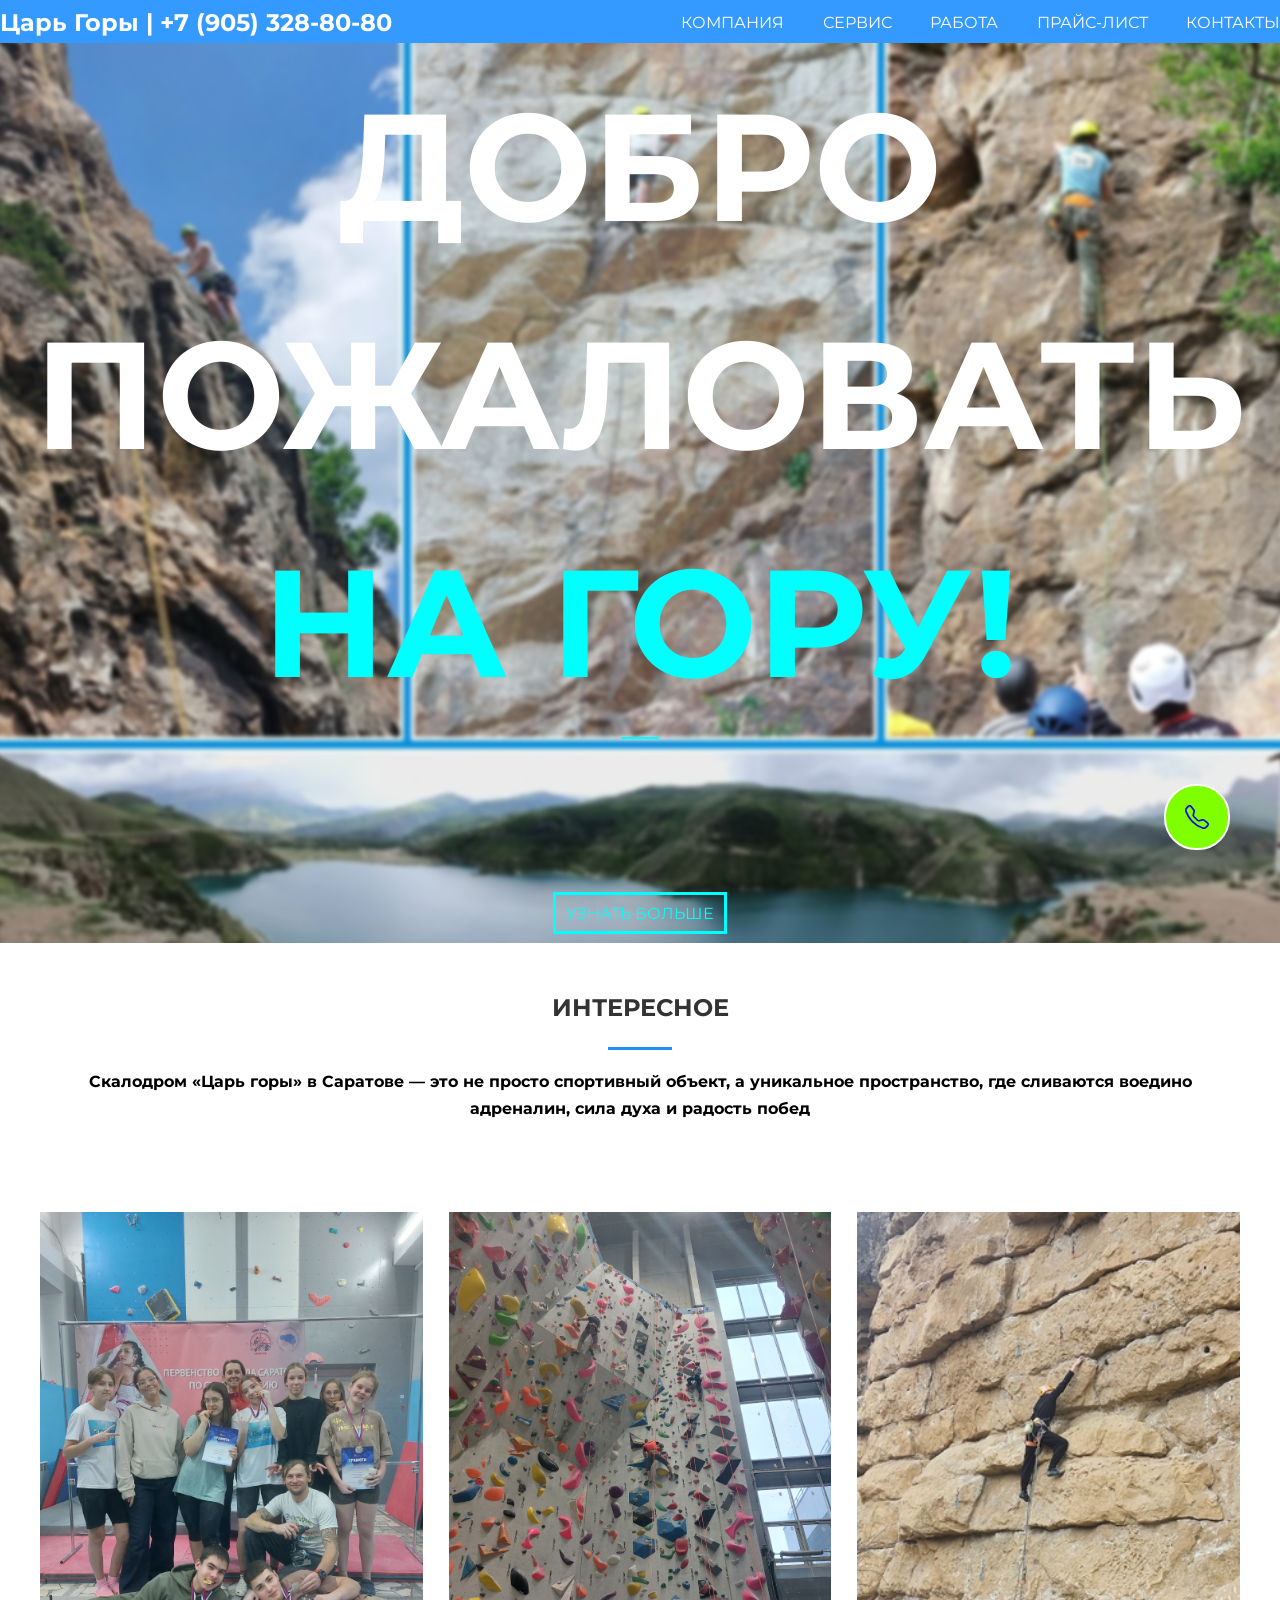
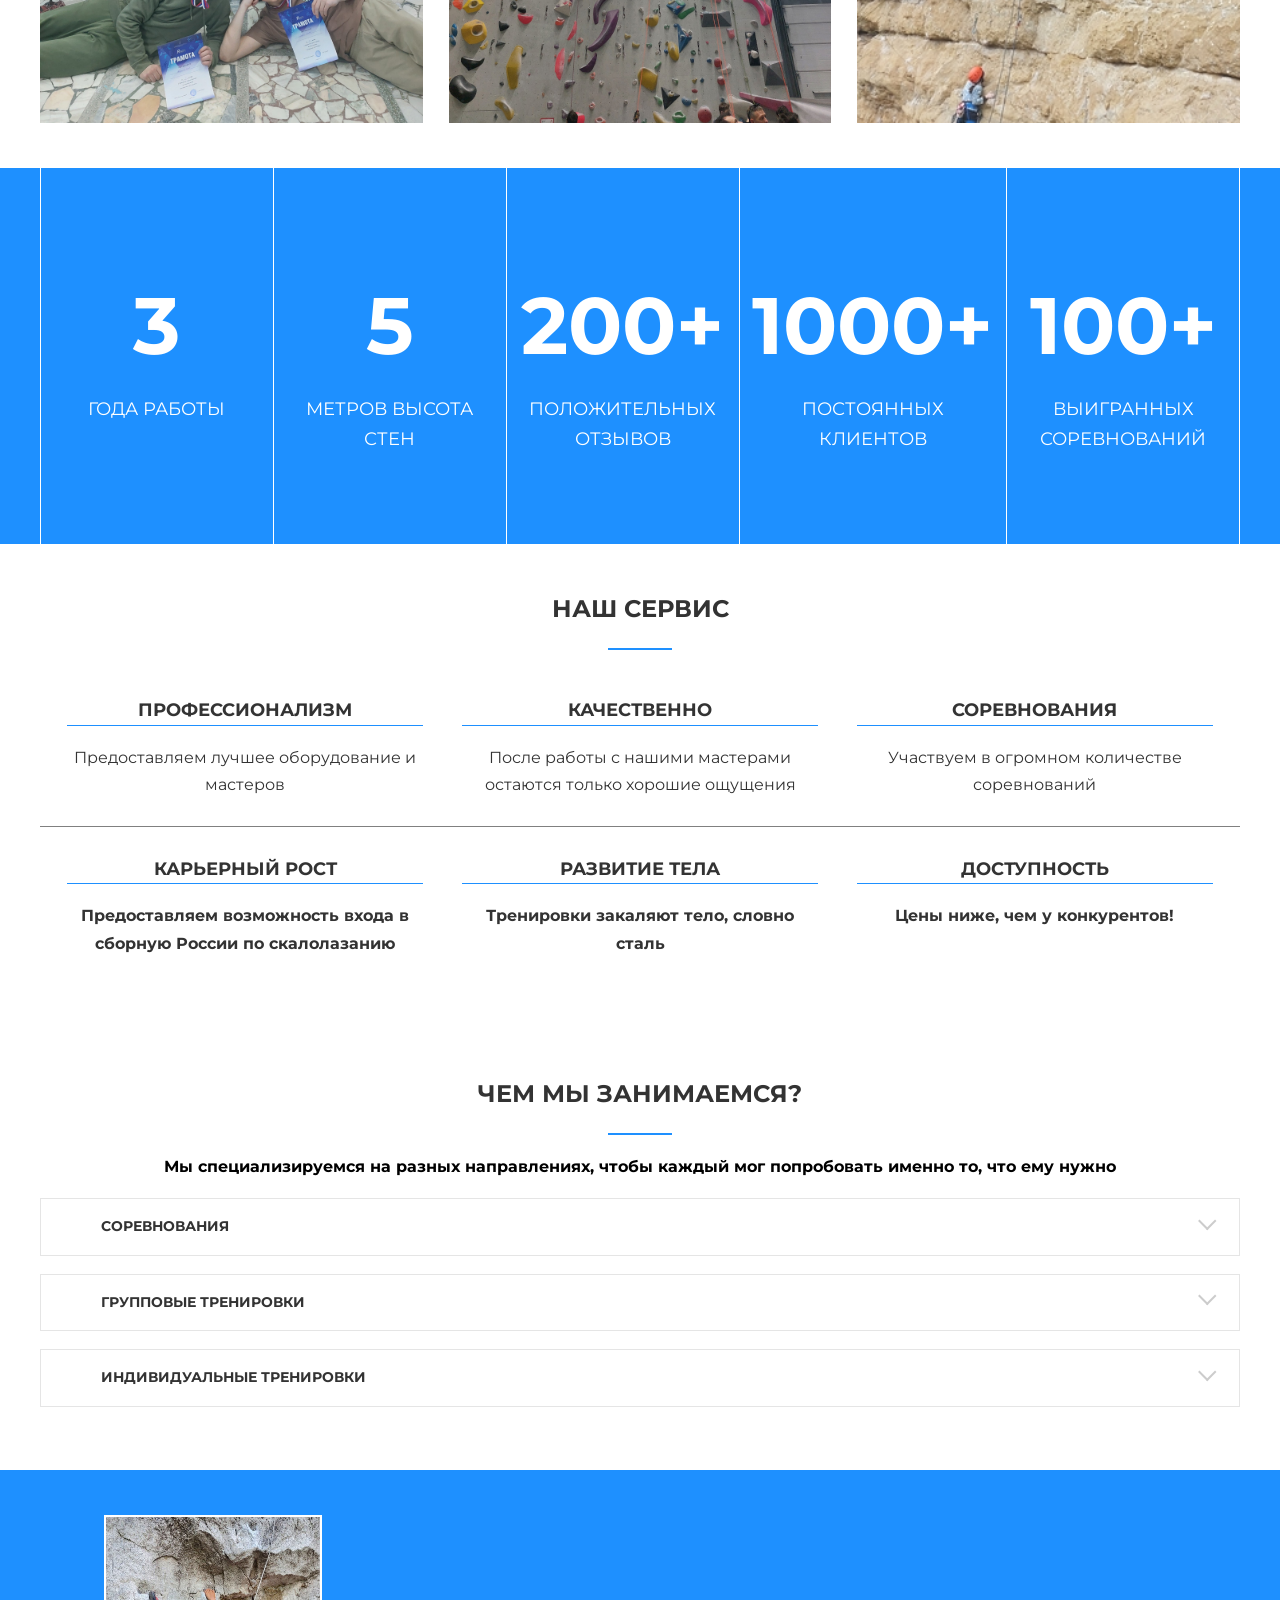
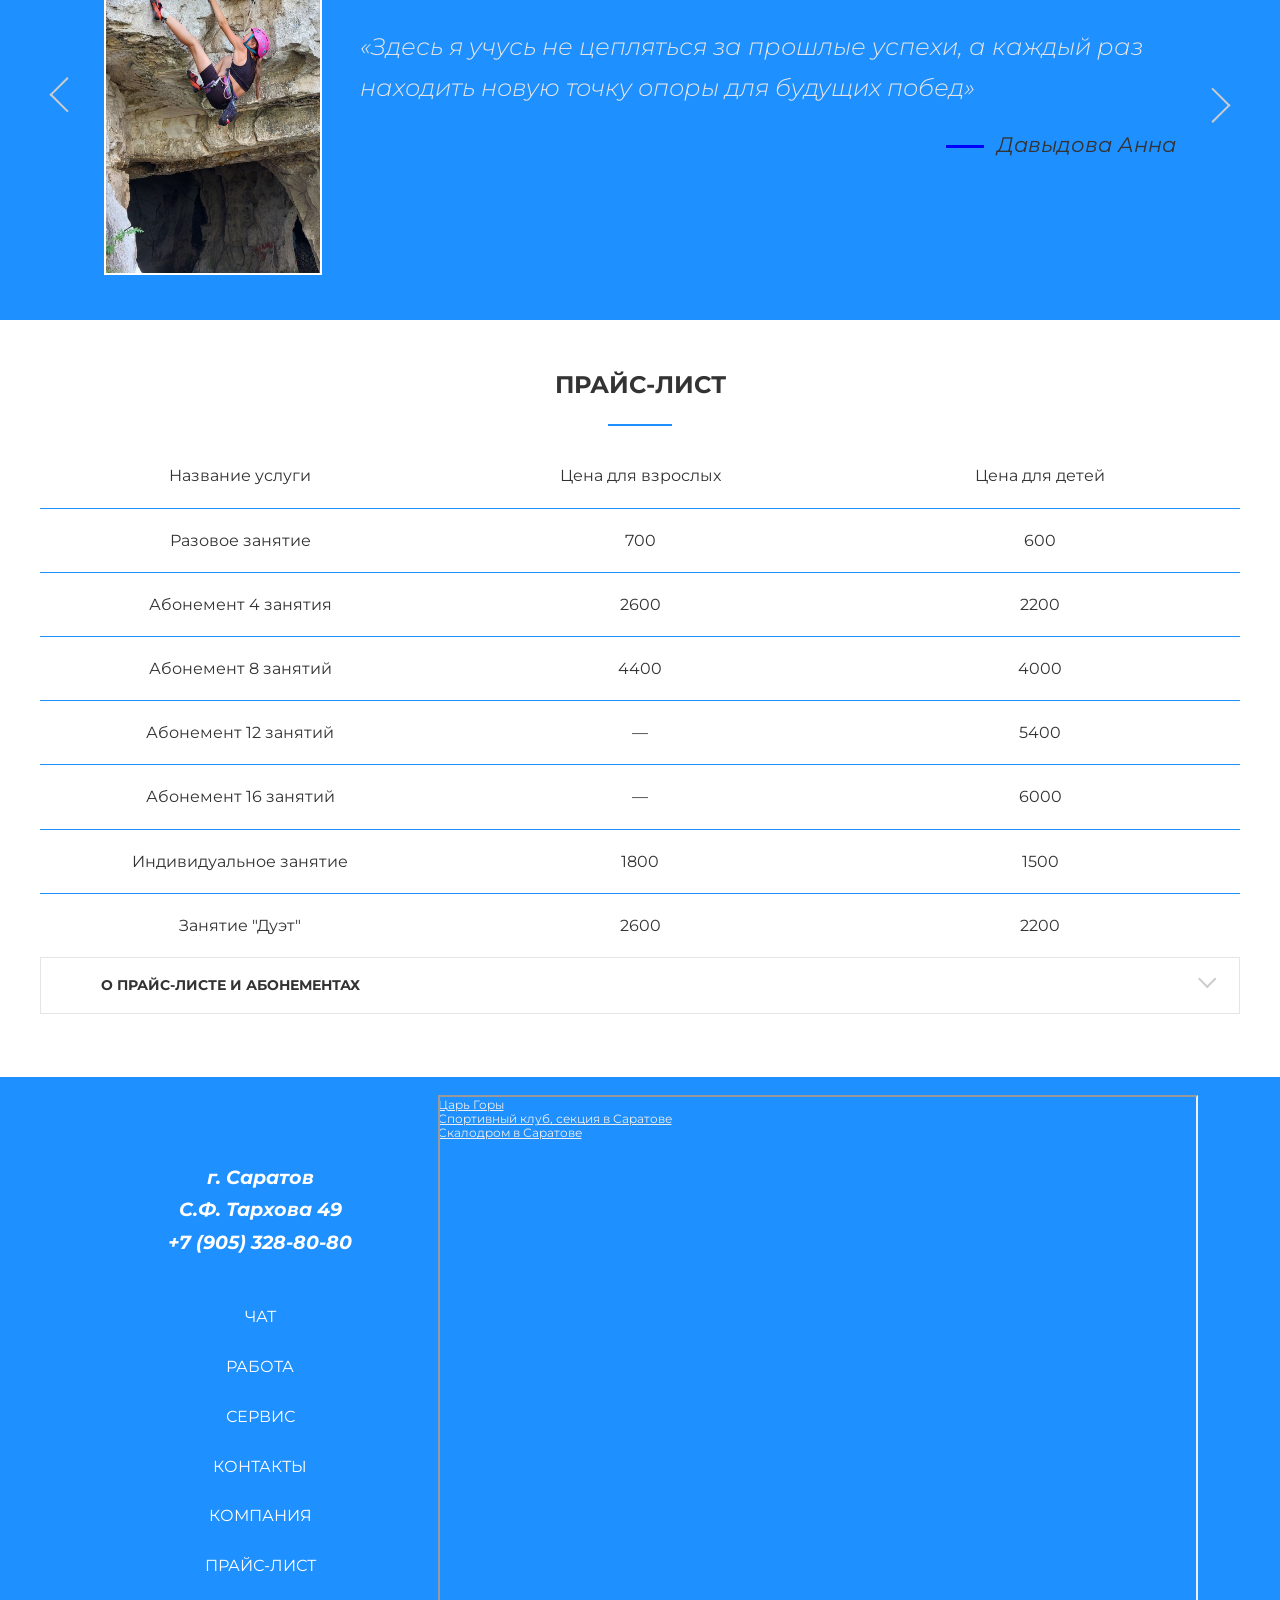
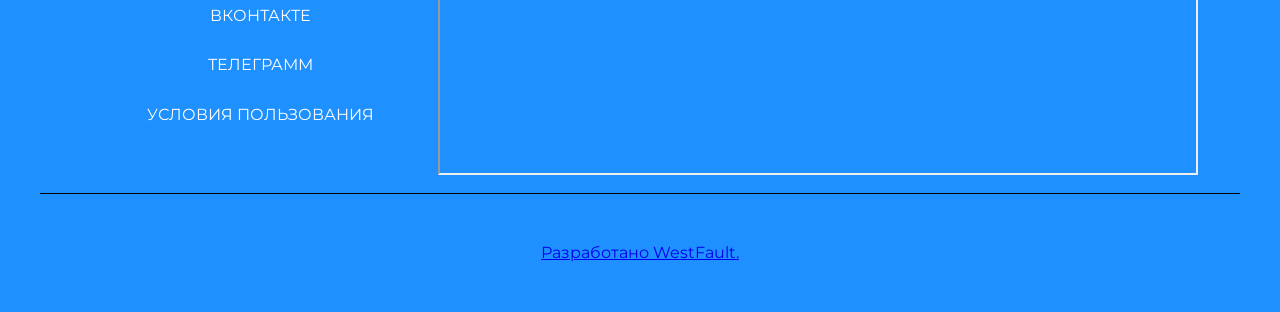
==== commit 33591b90: "Update index.html" ====
--- a/index.html
+++ b/index.html
@@ -58,11 +58,11 @@
     <div class="container">
         <div class="section__header">
             <h2 id="company" class="section__title">Интересное</h2>
-            <div class="section__text">
-                <h3>Скалодром «Царь горы» в Саратове — это не просто 
+            <h3 class="section__text">
+                Скалодром «Царь горы» в Саратове — это не просто 
                 спортивный объект, а уникальное пространство, где сливаются 
-                воедино адреналин, сила духа и радость побед</h3>
-            </div>
+                воедино адреналин, сила духа и радость побед
+            </h3>
         </div>
 
         <div class="card">
@@ -188,11 +188,9 @@
         <div class="container">
             <div class="section__header">
             <h2 class="section__title" id="rabota">Чем мы занимаемся?</h2>
-                <div class="section__text">
-                    <h3>
+                <h3 class="section__text">
                         Мы специализируемся на разных направлениях, чтобы каждый мог попробовать именно то, что ему нужно
-                    </h3>
-                </div>
+                </h3>
             </div>
 
                 <div class="wedo">
@@ -203,27 +201,27 @@
                                 <div class="accordion__header">
                                     <h2 class="accordion__title">Соревнования</h2>
                                 </div>
-                                <h3 class="accordion__content"><p>
+                                <h3 class="accordion__content">
                                     От лица нашего скалодрома каждый желающий может выступать на самых различных соревнованиях с целью достижения еще больших успехов
-                                </p></h3>
+                                </h3>
                             </div>
                         
                         <div class="accordion__item">
                                 <div class="accordion__header">
                                     <h2 class="accordion__title">Групповые тренировки</h2>
                                 </div>
-                                <h3 class="accordion__content"><p>
+                                <h3 class="accordion__content">
                                     Мы предоставляем услуги обучения в группе, чтобы было веселее и интереснее проводить время с друзьями на тренировках
-                                </p></h3>
+                                </h3>
                             </div>
                         
                             <div class="accordion__item">
                                 <div class="accordion__header">
                                     <h2 class="accordion__title">Индивидуальные тренировки</h2>
                                 </div>
-                                <h3 class="accordion__content"><p>
+                                <h3 class="accordion__content">
                                     Наши тренировки сочетают универсальный подход для каждого ученика и профессионализм тренеров, что обеспечивает хорошую подготовку
-                                </p></h3>
+                                </h3>
                             </div>
                         
                         
@@ -358,4 +356,4 @@
     <script src="js/index.js" defer>
   </script>
 </body>
-</html>+</html>
--- a/css/style.css
+++ b/css/style.css
@@ -809,6 +809,10 @@
     }
 }
 @media (max-width: 500px) { 
+    /* section */
+    .section__text {
+        font-size: 1rem;
+    }
     /* header */
     
     .header {
@@ -928,4 +932,4 @@
     display: flex;
     flex-direction: column;
     gap: 2vh;
-}+}
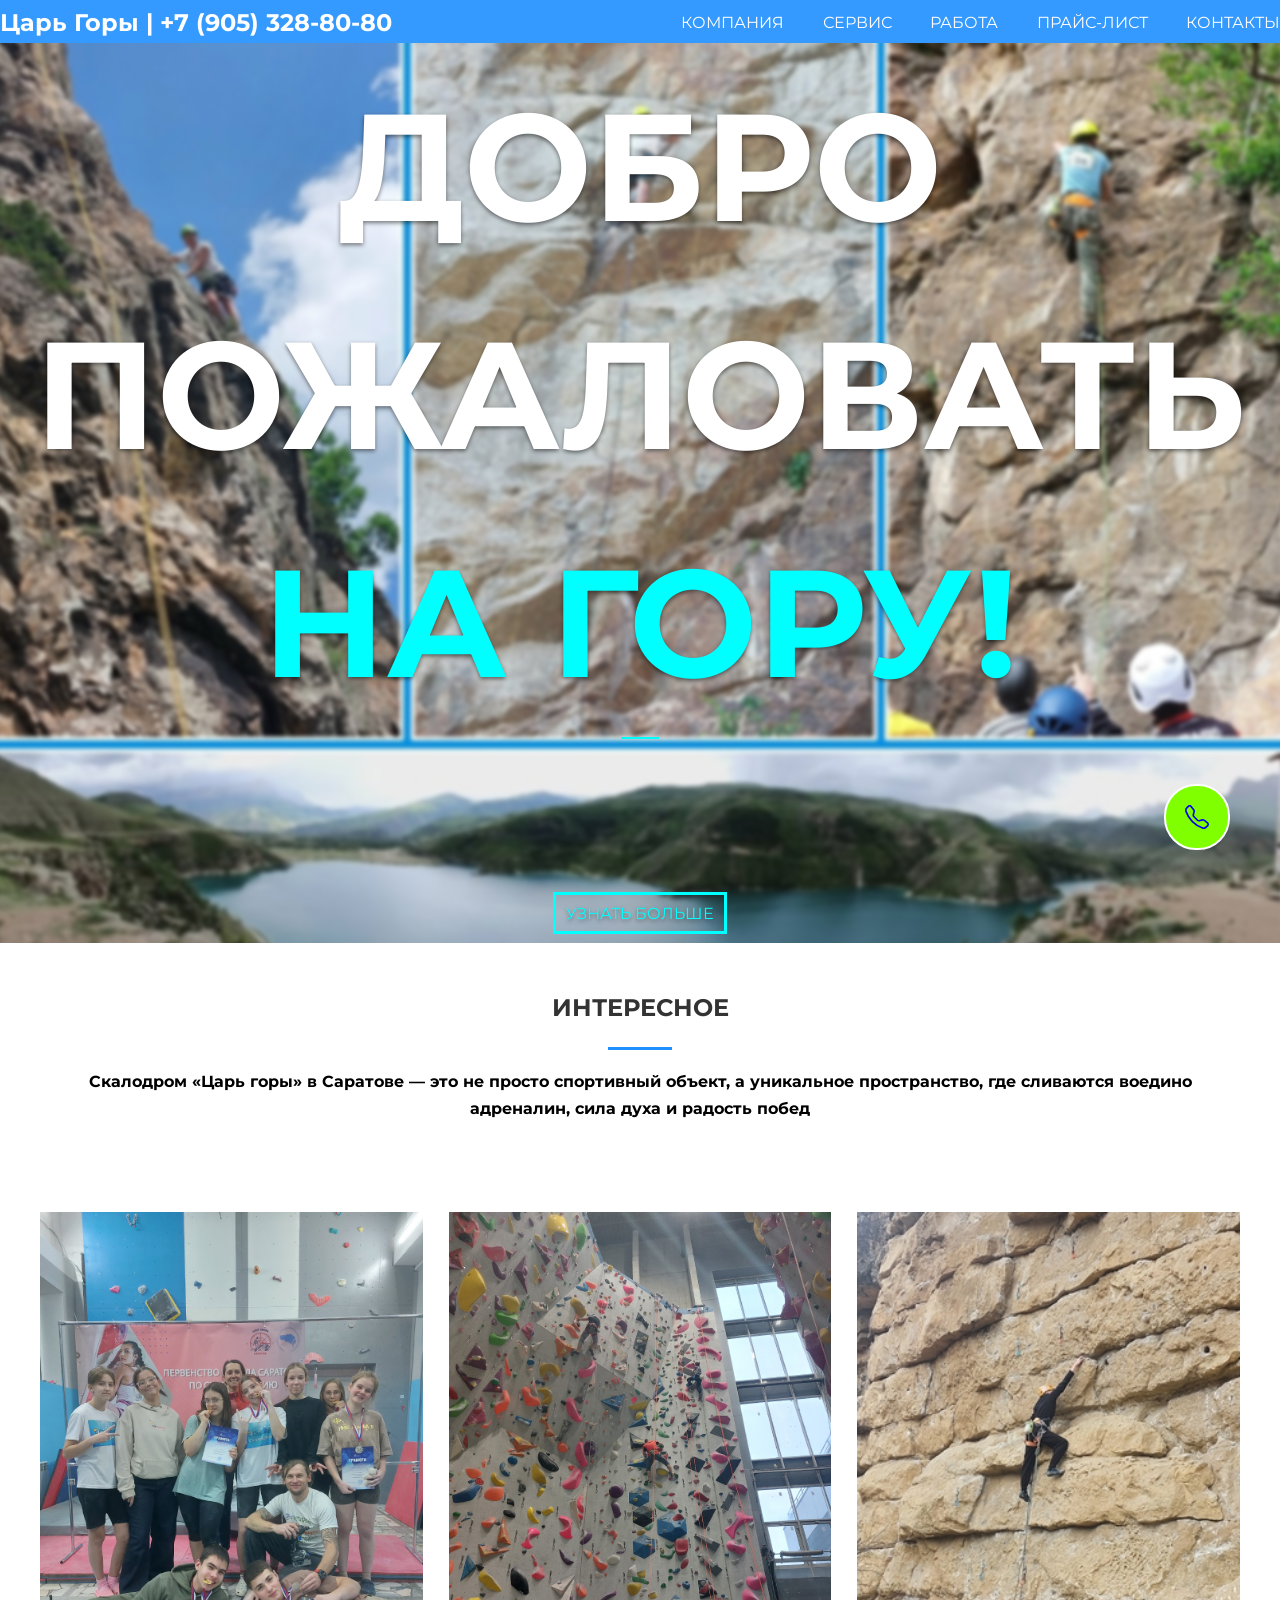
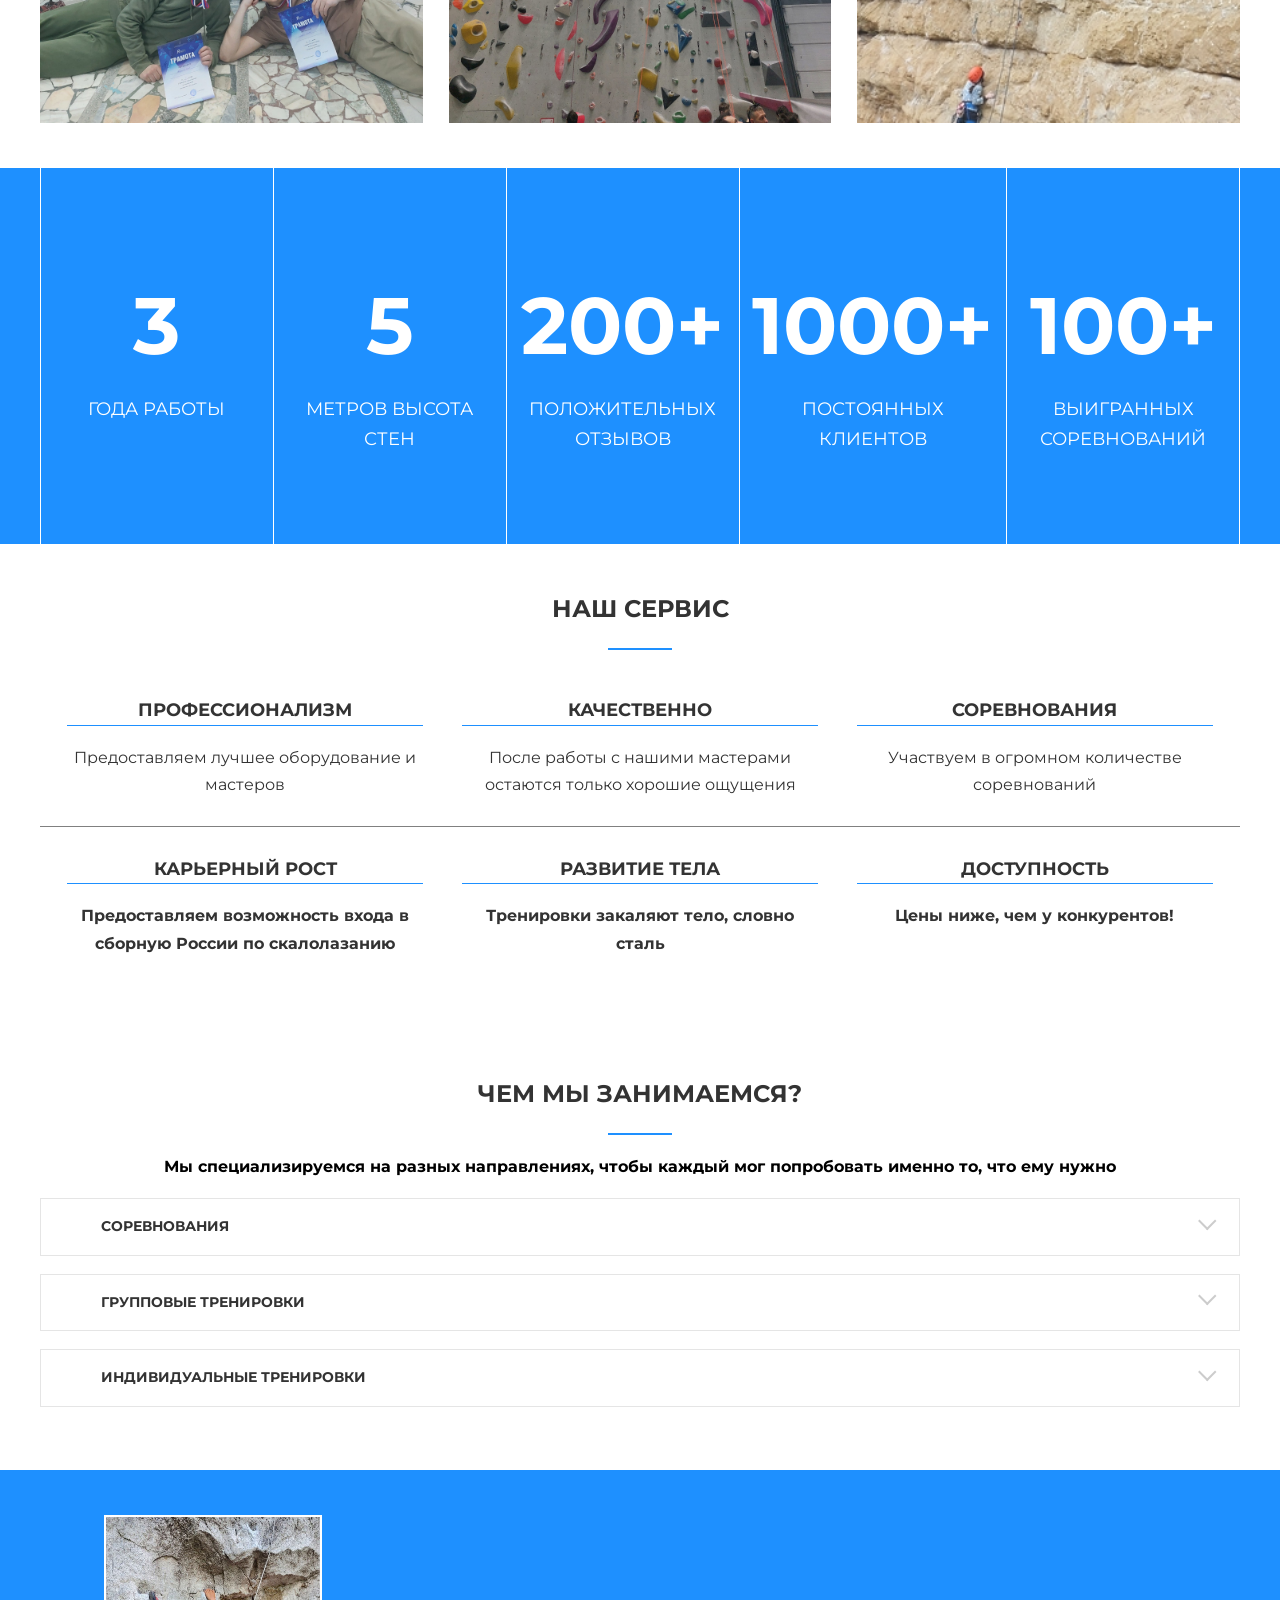
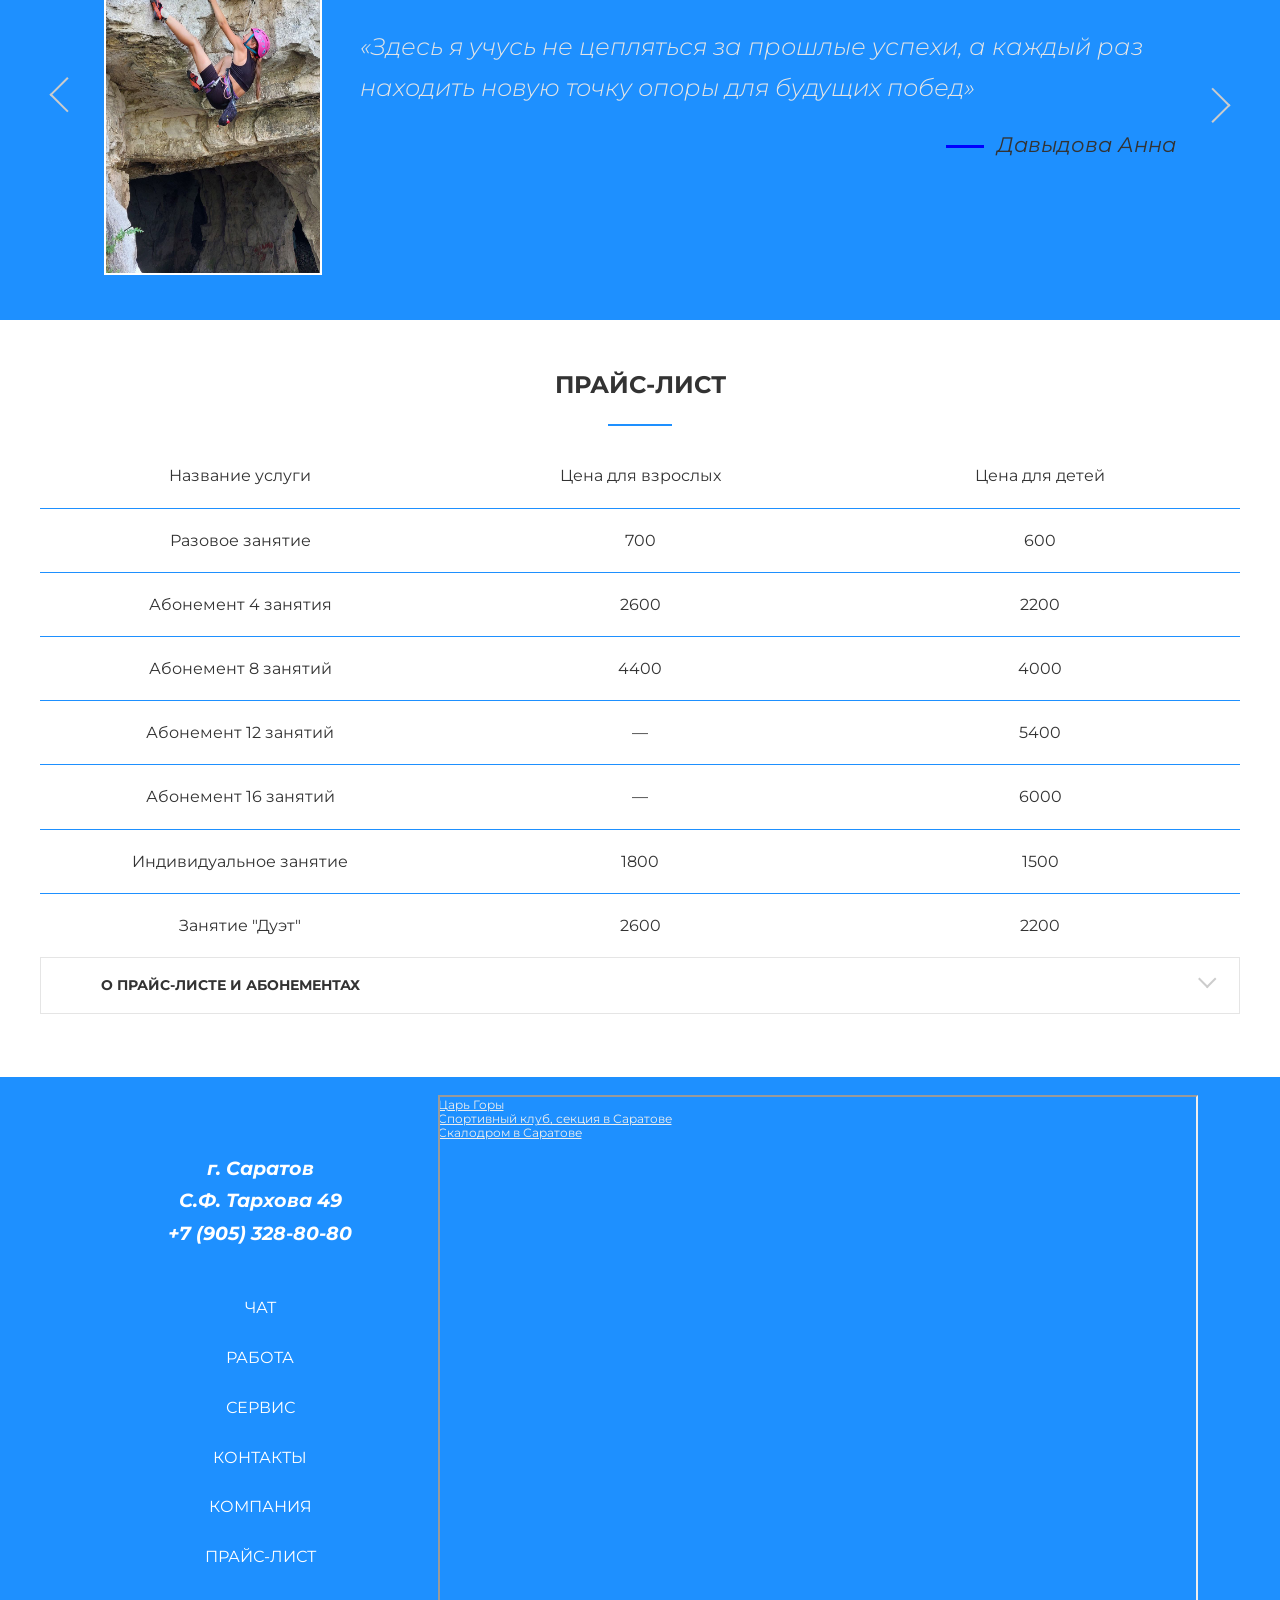
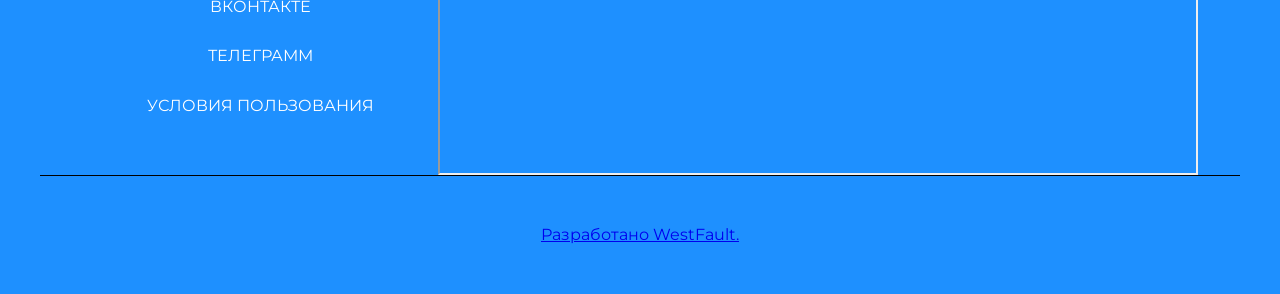
==== commit 6d2009aa: "Add files via upload" ====
--- a/index.html
+++ b/index.html
@@ -13,22 +13,20 @@
 
 <body>
 <header class="header">
-        <div class="header__inner">
-            <div class="header__logo">Царь Горы | +7 (905) 328-80-80</div>
-            
-            <nav class="nav">
-                
-                <a class='nav__link delete' href="#company">Компания</a>
-                <a class='nav__link delete' href="#service">Сервис</a>
-                <a class='nav__link delete' href="#rabota">Работа</a>
-                <a class='nav__link delete' href="#price-list">Прайс-лист</a>
-                <a class='nav__link delete' href="#footer">Контакты</a>
-                <img src="images/icona.png" class="nav__link burger__button" alt="кнопка бургер-меню">
-                
-            </nav>
-
-        </div>
+    <div class="header__inner">
+        <div class="header__logo">Царь Горы | +7 (905) 328-80-80</div>
+        
+        <nav class="nav">
+            <a class='nav__link nav__link--delete' href="#company">Компания</a>
+            <a class='nav__link nav__link--delete' href="#service">Сервис</a>
+            <a class='nav__link nav__link--delete' href="#rabota">Работа</a>
+            <a class='nav__link nav__link--delete' href="#price-list">Прайс-лист</a>
+            <a class='nav__link nav__link--delete' href="#footer">Контакты</a>
+            <img src="images/icona.png" class="burger__button" alt="кнопка бургер-меню">
+        </nav>
+    </div>
 </header>
+
 <a class="phone-button" href="tel:+79053288080">
     <svg xmlns="http://www.w3.org/2000/svg" width="24" height="24" fill="currentColor" class="bi bi-telephone" viewBox="0 0 16 16">
         <path d="M3.654 1.328a.678.678 0 0 0-1.015-.063L1.605 2.3c-.483.484-.661 1.169-.45 1.77a17.6 17.6 0 0 0 4.168 6.608 17.6 17.6 0 0 0 6.608 4.168c.601.211 1.286.033 1.77-.45l1.034-1.034a.678.678 0 0 0-.063-1.015l-2.307-1.794a.68.68 0 0 0-.58-.122l-2.19.547a1.75 1.75 0 0 1-1.657-.459L5.482 8.062a1.75 1.75 0 0 1-.46-1.657l.548-2.19a.68.68 0 0 0-.122-.58zM1.884.511a1.745 1.745 0 0 1 2.612.163L6.29 2.98c.329.423.445.974.315 1.494l-.547 2.19a.68.68 0 0 0 .178.643l2.457 2.457a.68.68 0 0 0 .644.178l2.189-.547a1.75 1.75 0 0 1 1.494.315l2.306 1.794c.829.645.905 1.87.163 2.611l-1.034 1.034c-.74.74-1.846 1.065-2.877.702a18.6 18.6 0 0 1-7.01-4.42 18.6 18.6 0 0 1-4.42-7.009c-.362-1.03-.037-2.137.703-2.877z"/>
@@ -37,22 +35,22 @@
 
 <div class="burger">
     <nav class="burger__nav">
-        <a class='nav__link burger-class-remove' href="#company">Компания</a>
-        <a class='nav__link burger-class-remove' href="#service">Сервис</a>
-        <a class='nav__link burger-class-remove' href="#contact">Контакты</a>
-        <a class='nav__link burger-class-remove' href="#rabota">Работа</a>
-        <a class='nav__link burger-class-remove' href="terms.html">Условия пользования</a>
+        <a class='burger__link' href="#company">Компания</a>
+        <a class='burger__link' href="#service">Сервис</a>
+        <a class='burger__link' href="#contact">Контакты</a>
+        <a class='burger__link' href="#rabota">Работа</a>
+        <a class='burger__link' href="terms.html">Условия пользования</a>
     </nav>
 </div>
-    <div class="first_section"> 
-        <div class="first_section_inner">
-            <div class="intro_inner">
-                <h1 class="first_section_title">Добро пожаловать <span class="mountain-span" style="color: #00ffff">на Гору!</span></h1> 
-                <a href="#company" class="button__container">узнать больше</a>
-            </div>    
+
+<div class="intro"> 
+    <div class="intro__inner">
+        <div class="intro__content">
+            <h1 class="intro__title">Добро пожаловать <span class="intro__highlight" style="color: #00ffff">на Гору!</span></h1> 
+            <a href="#company" class="button">узнать больше</a>
+        </div>    
     </div>
 </div>
-
 
 <section class="section">
     <div class="container">
@@ -76,7 +74,7 @@
                     <div class="card__img">
                     <img src='images/5.jpg' alt="Наши тяжелые трассы" >
                 </div>
-                <h3 class="card__text">Препятствия</р>
+                <h3 class="card__text">Препятствия</h3>
             </div>
             <div class="card__item">
                 <div class="card__img">
@@ -85,39 +83,35 @@
                 <h3 class="card__text">Сила воли</h3>
             </div>
         </div>
-
     </div>
 </section>
 
 <div class="stats">
     <div class="container">
-
-        <div class="stat">
-            <div class="stat__item">
-                <div class="stat__count">3</div>
-                <div class="stat__text">года работы</div>
-            </div>
-            <div class="stat__item">
-                <div class="stat__count">5</div>
-                <div class="stat__text">метров высота стен</div>
-            </div>
-            <div class="stat__item">
-                <div class="stat__count">200+</div>
-                <div class="stat__text">положительных отзывов</div>
-            </div>
-            <div class="stat__item">
-                <div class="stat__count">1000+</div>
-                <div class="stat__text">постоянных клиентов</div>
-            </div>
-            <div class="stat__item">
-                <div class="stat__count">100+</div>
-                <div class="stat__text">выигранных соревнований</div>
-            </div>
-        </div>
-
+        <div class="stats__list">
+            <div class="stats__item">
+                <div class="stats__count">3</div>
+                <div class="stats__text">года работы</div>
+            </div>
+            <div class="stats__item">
+                <div class="stats__count">5</div>
+                <div class="stats__text">метров высота стен</div>
+            </div>
+            <div class="stats__item">
+                <div class="stats__count">200+</div>
+                <div class="stats__text">положительных отзывов</div>
+            </div>
+            <div class="stats__item">
+                <div class="stats__count">1000+</div>
+                <div class="stats__text">постоянных клиентов</div>
+            </div>
+            <div class="stats__item">
+                <div class="stats__count">100+</div>
+                <div class="stats__text">выигранных соревнований</div>
+            </div>
+        </div>
     </div>
 </div>
-
 
 <section class="section">
     <div class="container"> 
@@ -180,180 +174,172 @@
     </div>
 </section>
 
-
-
-
-
-    <section class="section">
-        <div class="container">
-            <div class="section__header">
+<section class="section">
+    <div class="container">
+        <div class="section__header">
             <h2 class="section__title" id="rabota">Чем мы занимаемся?</h2>
-                <h3 class="section__text">
-                        Мы специализируемся на разных направлениях, чтобы каждый мог попробовать именно то, что ему нужно
-                </h3>
-            </div>
-
-                <div class="wedo">
-
-                    <div class="wedo__item">
-                        <div class="accrodion">
-                            <div class="accordion__item">
-                                <div class="accordion__header">
-                                    <h2 class="accordion__title">Соревнования</h2>
-                                </div>
-                                <h3 class="accordion__content">
-                                    От лица нашего скалодрома каждый желающий может выступать на самых различных соревнованиях с целью достижения еще больших успехов
-                                </h3>
-                            </div>
-                        
-                        <div class="accordion__item">
-                                <div class="accordion__header">
-                                    <h2 class="accordion__title">Групповые тренировки</h2>
-                                </div>
-                                <h3 class="accordion__content">
-                                    Мы предоставляем услуги обучения в группе, чтобы было веселее и интереснее проводить время с друзьями на тренировках
-                                </h3>
-                            </div>
-                        
-                            <div class="accordion__item">
-                                <div class="accordion__header">
-                                    <h2 class="accordion__title">Индивидуальные тренировки</h2>
-                                </div>
-                                <h3 class="accordion__content">
-                                    Наши тренировки сочетают универсальный подход для каждого ученика и профессионализм тренеров, что обеспечивает хорошую подготовку
-                                </h3>
-                            </div>
-                        
-                        
-                        </div>
-                    </div>
-                </div>
-            </div>
-    </section>
-
-    <div class="section section--blue">
-        <div class="container">
-            <div class="rewiews">
-                <a id='btn__prev' class="rewiews__button rewiews__button--prev">prev</a>
-                <a id='btn__next' class="rewiews__button rewiews__button--next">next</a>
-                <div class="rewiews__item">
-                    <img class='rewiews__photo' id="rewiews__photo" src="images/2.jpg" alt="Отзывы довольных клиентов нашего скалодрома">
-                    <div class="rewiews__text">
-                        <div id="rewiews__text" class="rewiews__text-quote" >«Здесь я учусь не цепляться за прошлые успехи, а каждый раз находить новую точку опоры для будущих побед»</div> 
-                        <div id='rewiews__author' class="rewiews__author">Давыдова Анна</div>
-                    </div>
-                </div>
-            </div>
-        </div>
-    </div>
-      <section class="section section__payment" id="price-list">
-        <div class="container">
-            <h2 class="pricelist__name section__title">ПРАЙС-ЛИСТ</h2>
-            <div class="pricelist__table">
-                <div class="list__item">
-                    <div class="service__name">Название услуги</div>
-                    <div class="price-for-adult">Цена для взрослых</div>
-                    <div class="price-for-child">Цена для детей</div>
-                </div>
-                <div class="list__item">
-                    <div class="service__name">Разовое занятие</div>
-                    <div class="price-for-adult">700</div>
-                    <div class="price-for-child">600</div>
-                </div>
-                <div class="list__item">
-                    <div class="service__name">Абонемент 4 занятия</div>
-                    <div class="price-for-adult">2600</div>
-                    <div class="price-for-child">2200</div>
-                </div>
-                <div class="list__item">
-                    <div class="service__name">Абонемент 8 занятий</div>
-                    <div class="price-for-adult">4400</div>
-                    <div class="price-for-child">4000</div>
-                </div>
-                <div class="list__item">
-                    <div class="service__name">Абонемент 12 занятий</div>
-                    <div class="price-for-adult">—</div>
-                    <div class="price-for-child">5400</div>
-                </div>
-                <div class="list__item">
-                    <div class="service__name">Абонемент 16 занятий</div>
-                    <div class="price-for-adult">—</div>
-                    <div class="price-for-child">6000</div>
-                </div>
-                <div class="list__item">
-                    <div class="service__name">Индивидуальное занятие</div>
-                    <div class="price-for-adult">1800</div>
-                    <div class="price-for-child">1500</div>
-                </div>
-                <div class="list__item">
-                    <div class="service__name">Занятие "Дуэт"</div>
-                    <div class="price-for-adult">2600</div>
-                    <div class="price-for-child">2200</div>
-                </div>
-            </div>
+            <h3 class="section__text">
+                Мы специализируемся на разных направлениях, чтобы каждый мог попробовать именно то, что ему нужно
+            </h3>
+        </div>
+
+        <div class="wedo">
             <div class="wedo__item">
-                <div class="accrodion">
+                <div class="accordion">
                     <div class="accordion__item">
                         <div class="accordion__header">
-                            <h2 class="accordion__title">О прайс-листе и абонементах</h2>
+                            <h2 class="accordion__title">Соревнования</h2>
                         </div>
-                        <h3 class="accordion__content"><p>
-                            Стоимость указана для групповых занятий (4-5 чел. в группе на 1 инструктора) <br>
-                            Абонемент на 16 занятий предназначен для многодетных, неполных и имеющих детей инвалидов семей (при предоставлении подтверждающих документов) <br>
-                            Занятие "Дуэт" подразумевает формат Взросл. + Дет. <br>
-                            У нас действует скидка 5% на абонементы при оплате наличными <br>
-                            Индивидуальные занятия проходят в будние и рабочие дни. <br><br>
-                            Все занятия ведутся только ПО ПРЕДВАРИТЕЛЬНОЙ ЗАПИСИ! <br>
-                            Уточняйте интересующие вас вопросы по номеру телефона +7 (905) 328-80-80
-                        </p></h3>
-            </div>
-        </div>
+                        <h3 class="accordion__content">
+                            От лица нашего скалодрома каждый желающий может выступать на самых различных соревнованиях с целью достижения еще больших успехов
+                        </h3>
+                    </div>
+                
+                    <div class="accordion__item">
+                        <div class="accordion__header">
+                            <h2 class="accordion__title">Групповые тренировки</h2>
+                        </div>
+                        <h3 class="accordion__content">
+                            Мы предоставляем услуги обучения в группе, чтобы было веселее и интереснее проводить время с друзьями на тренировках
+                        </h3>
+                    </div>
+                
+                    <div class="accordion__item">
+                        <div class="accordion__header">
+                            <h2 class="accordion__title">Индивидуальные тренировки</h2>
+                        </div>
+                        <h3 class="accordion__content">
+                            Наши тренировки сочетают универсальный подход для каждого ученика и профессионализм тренеров, что обеспечивает хорошую подготовку
+                        </h3>
+                    </div>
+                </div>
+            </div>
+        </div>
+    </div>
+</section>
+
+<div class="section section--blue">
+    <div class="container">
+        <div class="rewiews">
+            <a id='btn__prev' class="rewiews__button rewiews__button--prev">prev</a>
+            <a id='btn__next' class="rewiews__button rewiews__button--next">next</a>
+            <div class="rewiews__item">
+                <img class='rewiews__photo' id="rewiews__photo" src="images/2.jpg" alt="Отзывы довольных клиентов нашего скалодрома">
+                <div class="rewiews__text">
+                    <div id="rewiews__text" class="rewiews__quote">«Здесь я учусь не цепляться за прошлые успехи, а каждый раз находить новую точку опоры для будущих побед»</div> 
+                    <div id='rewiews__author' class="rewiews__author">Давыдова Анна</div>
+                </div>
+            </div>
+        </div>
+    </div>
+</div>
+
+<section class="section section--payment" id="price-list">
+    <div class="container">
+        <h2 class="pricelist__name section__title">ПРАЙС-ЛИСТ</h2>
+        <div class="pricelist__table">
+            <div class="pricelist__row">
+                <div class="pricelist__service-name">Название услуги</div>
+                <div class="pricelist__price pricelist__price--adult">Цена для взрослых</div>
+                <div class="pricelist__price pricelist__price--child">Цена для детей</div>
+            </div>
+            <div class="pricelist__row">
+                <div class="pricelist__service-name">Разовое занятие</div>
+                <div class="pricelist__price pricelist__price--adult">700</div>
+                <div class="pricelist__price pricelist__price--child">600</div>
+            </div>
+            <div class="pricelist__row">
+                <div class="pricelist__service-name">Абонемент 4 занятия</div>
+                <div class="pricelist__price pricelist__price--adult">2600</div>
+                <div class="pricelist__price pricelist__price--child">2200</div>
+            </div>
+            <div class="pricelist__row">
+                <div class="pricelist__service-name">Абонемент 8 занятий</div>
+                <div class="pricelist__price pricelist__price--adult">4400</div>
+                <div class="pricelist__price pricelist__price--child">4000</div>
+            </div>
+            <div class="pricelist__row">
+                <div class="pricelist__service-name">Абонемент 12 занятий</div>
+                <div class="pricelist__price pricelist__price--adult">—</div>
+                <div class="pricelist__price pricelist__price--child">5400</div>
+            </div>
+            <div class="pricelist__row">
+                <div class="pricelist__service-name">Абонемент 16 занятий</div>
+                <div class="pricelist__price pricelist__price--adult">—</div>
+                <div class="pricelist__price pricelist__price--child">6000</div>
+            </div>
+            <div class="pricelist__row">
+                <div class="pricelist__service-name">Индивидуальное занятие</div>
+                <div class="pricelist__price pricelist__price--adult">1800</div>
+                <div class="pricelist__price pricelist__price--child">1500</div>
+            </div>
+            <div class="pricelist__row">
+                <div class="pricelist__service-name">Занятие "Дуэт"</div>
+                <div class="pricelist__price pricelist__price--adult">2600</div>
+                <div class="pricelist__price pricelist__price--child">2200</div>
+            </div>
+        </div>
+        <div class="wedo__item">
+            <div class="accordion">
+                <div class="accordion__item">
+                    <div class="accordion__header">
+                        <h2 class="accordion__title">О прайс-листе и абонементах</h2>
+                    </div>
+                    <h3 class="accordion__content"><p>
+                        Стоимость указана для групповых занятий (4-5 чел. в группе на 1 инструктора) <br>
+                        Абонемент на 16 занятий предназначен для многодетных, неполных и имеющих детей инвалидов семей (при предоставлении подтверждающих документов) <br>
+                        Занятие "Дуэт" подразумевает формат Взросл. + Дет. <br>
+                        У нас действует скидка 5% на абонементы при оплате наличными <br>
+                        Индивидуальные занятия проходят в будние и рабочие дни. <br><br>
+                        Все занятия ведутся только ПО ПРЕДВАРИТЕЛЬНОЙ ЗАПИСИ! <br>
+                        Уточняйте интересующие вас вопросы по номеру телефона +7 (905) 328-80-80
+                    </p></h3>
+                </div>
+            </div>
+        </div>
+    </div>
 </section> 
 
 <footer class="footer" id="footer">
-    <section class="container">
+    <div class="container">
         <div class="footer__inner">
-            <div class="footer-items">
-                <div class="footer-item">
-                    <address class="footer-address">
+            <div class="footer__items">
+                <div class="footer__item">
+                    <address class="footer__address">
                         <div class="footer__logo">г. Саратов</div>
                         <div class='footer__logo'>С.Ф. Тархова 49</div>
                         <div class='footer__logo'>+7 (905) 328-80-80</div>
                     </address>
-                    <nav class="nav footer-nav">
+                    <nav class="nav footer__nav">
                         <a href='https://t.me/+ZUPFgUe3rwc4NDcy' class='nav__link' target="_blank">Чат</a>
-                        <a class='nav__link delete' href="#rabota">Работа</a>
-                        <a class='nav__link delete' href="#service">Сервис</a>
-                        <a class='nav__link delete' href="#footer">Контакты</a>
-                        <a class='nav__link delete' href="#company">Компания</a>
-                        <a class='nav__link delete' href="#price-list">Прайс-лист</a>
+                        <a class='nav__link nav__link--delete' href="#rabota">Работа</a>
+                        <a class='nav__link nav__link--delete' href="#service">Сервис</a>
+                        <a class='nav__link nav__link--delete' href="#footer">Контакты</a>
+                        <a class='nav__link nav__link--delete' href="#company">Компания</a>
+                        <a class='nav__link nav__link--delete' href="#price-list">Прайс-лист</a>
                         <a href='https://vk.com/skalodromsaratov?ysclid=mfl4y8xyqn53849003' class='nav__link' target="_blank">ВКонтакте</a>
                         <a href='https://t.me/skalodromsaratov' class='nav__link' target="_blank">Телеграмм</a>
-                        <a class='nav__link delete' href="terms.html">Условия пользования</a>
+                        <a class='nav__link nav__link--delete' href="terms.html">Условия пользования</a>
                     </nav> 
                 </div>
                     
-                <div class="footer-item">
-                    <div class="section__header">
-                        <div class="section__contacts-text">
-                            <div style="position:relative;overflow:hidden;">
-                                    <a href="https://yandex.ru/maps/org/tsar_gory/191113448582/?utm_medium=mapframe&utm_source=maps" style="color:#eee;font-size:12px;position:absolute;top:0px;">Царь Горы</a>
-                                    <a href="https://yandex.ru/maps/194/saratov/category/sports_club/184107297/?utm_medium=mapframe&utm_source=maps" style="color:#eee;font-size:12px;position:absolute;top:14px;">Спортивный клуб, секция в Саратове</a>
-                                    <a href="https://yandex.ru/maps/194/saratov/category/climbing_centre/19128631387/?utm_medium=mapframe&utm_source=maps" style="color:#eee;font-size:12px;position:absolute;top:28px;">Скалодром в Саратове</a>
-                                    <iframe class='map-frame' src="https://yandex.ru/map-widget/v1/?filter=alternate_vertical%3ARequestWindow&ll=46.022831%2C51.609255&mode=search&oid=191113448582&ol=biz&sctx=ZAAAAAgBEAAaKAoSCXAnEeFfBEdAEWbbaWtExElAEhIJaFw4EJIF2T8RqaJ4lbVN0z8iBgABAgMEBSgKOABAxs0GSAFqAnJ1nQHNzMw9oAEAqAEAvQHnqFSRwgEGhpn%2F%2BccFggIg0YbQsNGA0Ywg0LPQvtGA0Ysg0YHQsNGA0LDRgtC%2B0LKKAgCSAgMxOTSaAgxkZXNrdG9wLW1hcHM%3D&sll=46.022831%2C51.609255&source=serp_navig&sspn=0.016323%2C0.006047&text=%D1%86%D0%B0%D1%80%D1%8C%20%D0%B3%D0%BE%D1%80%D1%8B%20%D1%81%D0%B0%D1%80%D0%B0%D1%82%D0%BE%D0%B2&z=16.88" frameborder="1" allowfullscreen="true" style="position:relative;">
-                                </iframe>
-                            </div>
+                <div class="footer__item">
+                    <div class="footer__map-wrapper">
+                        <div style="position:relative;overflow:hidden;">
+                            <a href="https://yandex.ru/maps/org/tsar_gory/191113448582/?utm_medium=mapframe&utm_source=maps" style="color:#eee;font-size:12px;position:absolute;top:0px;">Царь Горы</a>
+                            <a href="https://yandex.ru/maps/194/saratov/category/sports_club/184107297/?utm_medium=mapframe&utm_source=maps" style="color:#eee;font-size:12px;position:absolute;top:14px;">Спортивный клуб, секция в Саратове</a>
+                            <a href="https://yandex.ru/maps/194/saratov/category/climbing_centre/19128631387/?utm_medium=mapframe&utm_source=maps" style="color:#eee;font-size:12px;position:absolute;top:28px;">Скалодром в Саратове</a>
+                            <iframe class='footer__map' src="https://yandex.ru/map-widget/v1/?filter=alternate_vertical%3ARequestWindow&ll=46.022831%2C51.609255&mode=search&oid=191113448582&ol=biz&sctx=ZAAAAAgBEAAaKAoSCXAnEeFfBEdAEWbbaWtExElAEhIJaFw4EJIF2T8RqaJ4lbVN0z8iBgABAgMEBSgKOABAxs0GSAFqAnJ1nQHNzMw9oAEAqAEAvQHnqFSRwgEGhpn%2F%2BccFggIg0YbQsNCs0Ywg0LPQvtGA0Ysg0YHQsNGA0LDRgtC%2B0LKKAgCSAgMxOTSaAgxkZXNrdG9wLW1hcHM%3D&sll=46.022831%2C51.609255&source=serp_navig&sspn=0.016323%2C0.006047&text=%D1%86%D0%B0%D1%80%D1%8C%20%D0%B3%D0%BE%D1%80%D1%8B%20%D1%81%D0%B0%D1%80%D0%B0%D1%82%D0%BE%D0%B2&z=16.88" frameborder="1" allowfullscreen="true" style="position:relative;">
+                            </iframe>
                         </div>
                     </div>
                 </div>
             </div>
         </div>
-        <a href="https://awzden.github.io/Portfolio/" target="_blank" class="made-by">Разработано WestFault.</a>
-    </section>
+        <a href="https://awzden.github.io/Portfolio/" target="_blank" class="footer__copyright">Разработано WestFault.</a>
+    </div>
 </footer>
 
-  
-    <script src="js/index.js" defer>
-  </script>
+<script src="js/index.js" defer></script>
 </body>
-</html>
+</html>
--- a/css/style.css
+++ b/css/style.css
@@ -8,8 +8,9 @@
     height: 1px;
     border: 0;
     margin: 2vh 0;
-    background-color: #e5e5e5 ;
-}
+    background-color: #e5e5e5;
+}
+
 body {
     font-family: 'Montserrat', sans-serif;
     font-size: 1rem;
@@ -19,31 +20,35 @@
     padding: 0;
     overflow-x: hidden;
 }
+
 * {
     margin: 0;
     padding: 0;
 }
+
 *,
 ::after,
 ::before {
     box-sizing: border-box;
-    
-}
-h1,h2,h3,h4 {
+}
+
+h1, h2, h3, h4 {
     margin: 0;
 }
+
 [id] {
     scroll-margin-top: 15vh;
 }
-/* container */
+
+/* Container */
 .container {
     width: 100%;
     max-width: 1200px;
     margin: 0 auto;
 }
 
-/* Intro */
-.first_section {
+/* Intro (ранее .first_section) */
+.intro {
     display: flex;
     flex-direction: column;
     justify-content: center;
@@ -54,8 +59,7 @@
     text-align: center;
 }
 
-
-.first_section_title {
+.intro__title {
     font-size: 9.5rem;
     font-weight: 700;
     text-transform: uppercase;
@@ -65,7 +69,7 @@
     margin-bottom: 15vh;
 }
 
-.first_section_title:after {
+.intro__title::after {
     content: '';
     display: block;
     background-color: #00ffff;
@@ -74,16 +78,13 @@
     margin: 0 auto;
 }
 
-
-.intro_inner {
+.intro__inner {
     width: 100%;
     max-width: 100vw;
     margin: 0 auto;
 }
 
-
-
-.first_section::before {
+.intro::before {
     content: '';
     position: absolute;
     top: -10px;
@@ -98,8 +99,7 @@
     z-index: -1;
 }
 
-/* cont in section */
-.first_section-content {
+.intro__content {
     position: relative;
     z-index: 1;
     height: 100%;
@@ -108,10 +108,10 @@
     justify-content: center;
     align-items: center;
     color: white;
-    text-shadow: 0 2px 4px rgba(0, 0, 0, 0.5);}
-
-
-/* HEADER IN CONT */
+    text-shadow: 0 2px 4px rgba(0, 0, 0, 0.5);
+}
+
+/* Header */
 .header {
     width: 100%;
     position: sticky;
@@ -121,14 +121,12 @@
     padding-top: 0.3vh;
 }
 
-.header__logo, .footer__logo {
+.header__logo {
     font-size: 1.5rem;
     font-weight: 700;
     color: white;
 }
-.footer__logo {
-    font-size: 1.2rem;
-}
+
 .header__inner {
     display: flex;
     justify-content: space-between;
@@ -136,6 +134,7 @@
     margin: 0 auto;
     max-width: 1600px;
 }
+
 .nav {
     text-transform: uppercase;
     font-size: 1rem;
@@ -148,10 +147,11 @@
     vertical-align: top;
     color: white;
     text-decoration: none;
-    transition:color .2s linear;
+    transition: color .2s linear;
     position: relative;
-} 
-.nav__link:after{
+}
+
+.nav__link::after {
     content: '';
     display: block;
     width: 100%;
@@ -167,10 +167,9 @@
 
 .nav__link:hover {
     color: Blue;
-
-}
-
-.nav__link:hover:after {
+}
+
+.nav__link:hover::after {
     display: block;
 }
 
@@ -184,9 +183,11 @@
     justify-content: center;
     align-items: center;
 }
-.burger-class-remove {
+
+.burger__link {
     color: aqua;
 }
+
 .burger {
     background-color: rgba(135, 206, 250, 0.6);
     position: fixed;
@@ -194,8 +195,8 @@
     width: 100vw;
     right: 0px;
     display: none;
-    
-}
+}
+
 .burger.show {
     z-index: 10000;
     display: flex;
@@ -203,7 +204,8 @@
     align-items: center;
     backdrop-filter: blur(20px);
 }
-/* BUTTONS */
+
+/* Buttons */
 .burger__button {
     display: none;
     z-index: 1000;
@@ -214,10 +216,12 @@
     height: 44px;
     width: 44px;
 }
+
 .burger__button.show {
     display: block;
 }
-.button__container {
+
+.button {
     display: inline-block;
     vertical-align: top;
     border: 0.2rem solid #00ffff;
@@ -229,26 +233,14 @@
     margin-top: 2vh;
     transition: background .2s linear, color .2s linear;
 }
-.button__container:hover {
+
+.button:hover {
     border: 0.2rem solid black;
     background-color: #00ffff;
     color: black;
     text-decoration: none;
-
-}
-
-
-.contact-container {
-    display: flex;
-    flex-direction: column;
-    gap: 5vh;
-    width: 30%;
-}
-.section__contacts-text {
-    display: flex;
-    align-items: center;
-    text-align: center;
-}
+}
+
 .phone-button {
     position: fixed;
     width: 66px;
@@ -265,29 +257,33 @@
     text-decoration: none;
     transition: all .25s ease-in-out;
 }
+
 .phone-button:hover {
     background-color: white;
     border: 2px solid Chartreuse;
 }
+
 /* Section */
-
-.section--blue{
+.section--blue {
     background-color: DodgerBlue;
 }
 
 .section {
     padding: 5vh 0;
 }
+
 .section__header {
     margin-bottom: 2vh;
     width: 100%;
     text-align: center;
 }
+
 .section__title {
     text-align: center;
     text-transform: uppercase;
 }
-.section__title:after {
+
+.section__title::after {
     content: '';
     display: block;
     width: 5vw;
@@ -301,7 +297,7 @@
     color: #000;
 }
 
-/* About */
+/* Card (about) */
 .card {
     display: flex;
     justify-content: center;
@@ -313,24 +309,19 @@
     width: 33vw;
     background-color: RoyalBlue;
     position: relative;
-
 }
 
 .card__item:hover .card__img {
     transform: translate3d(-10px, -10px, 0px);
-    
 }
 
 .card__item:hover .card__img img {
     opacity: 0.3;
-
 }
 
 .card__img {
-    background: linear-gradient(to bottom,
-    #00ffff, Blue);
+    background: linear-gradient(to bottom, #00ffff, Blue);
     transition: transform .1s linear;
-
 }
 
 .card__img img {
@@ -362,43 +353,37 @@
 }
 
 /* Stats */
-
 .stats {
     background-color: DodgerBlue;
 }
 
-.stat {
-    display: flex;
-}
-
-.stat__item {
+.stats__list {
+    display: flex;
+}
+
+.stats__item {
     padding: 10vh 1vw;
-
     flex: 1 1 0;
-
-    text-align: center;
-    
+    text-align: center;
     color: white;
-    
     border-left: 1px solid white;
 }
 
-.stat__item:last-child {
+.stats__item:last-child {
     border-right: 1px solid white;
 }
 
-.stat__count {
+.stats__count {
     font-size: 5rem;
     font-weight: 700;
 }
 
-.stat__text {
+.stats__text {
     font-size: 1.1rem;
     text-transform: uppercase;
 }
 
 /* Service */
-
 .service {
     display: flex;
     justify-content: center;
@@ -408,18 +393,15 @@
     gap: 3vw;
     padding: 3vh;
 }
-.container.service {
-    display: flex;
-
-}
+
 .service:last-child {
     border: none;
 }
+
 .service__item {
     flex: 1 1 0;
     position: relative;
 }
-
 
 .service__title {
     margin-bottom: 2vh;
@@ -433,17 +415,19 @@
     font-size: 1rem;
     text-align: center;
 }
-/* price-list */
-
+
+/* Price-list */
 .pricelist__name {
     text-align: center;
 }
+
 .pricelist__table {
     margin: 0 auto;
     max-width: 1500px;
-    width: 100%; 
-}
-.list__item {
+    width: 100%;
+}
+
+.pricelist__row {
     margin: 0 auto;
     display: grid;
     grid-template-columns: 1fr 1fr 1fr;
@@ -453,64 +437,36 @@
     text-align: center;
 }
 
-.list__item:last-child {
+.pricelist__row:last-child {
     border: 0;
 }
 
-/* ID */
-#btn__prev {
-    cursor: pointer;
-}
-#btn__next {
-    cursor: pointer;
-}
-#ssilka {
-    text-decoration: none;
-}
-
-
-
-/* wedo */
-
-.wedo {
-    display: flex;
-}
-
-.wedo__item {
-    flex: 1 1 0;
-}
-
-/* accordion */
-
+
+/* Accordion */
 .accordion__item {
     border: 1px solid #e5e5e5;
     margin-bottom: 2vh;
-}  
+}
+
 @keyframes fadeInUp {
-  0% {
-    opacity: 0;
-  }
-  100% {
+    0% { opacity: 0; }
+    100% { opacity: 1; }
+}
+
+.accordion__content.show {
     opacity: 1;
-  }
-}
- .accordion__content.show {
-    opacity: 1; 
     animation: fadeInUp .5s ease forwards;
     display: block;
 }
+
 .accordion__header::after {
     transform: translateY(-50%) rotate(-45deg);
     margin-top: -5px;
-
-}
-
-
-.accordion__item.active
-.accordion__header::after {
+}
+
+.accordion__item.active .accordion__header::after {
     transform: translateY(-50%) rotate(-45deg);
     margin-top: -0.2vh;
-
 }
 
 .accordion__header {
@@ -519,6 +475,7 @@
     cursor: pointer;
     position: relative;
 }
+
 .accordion__header::after {
     content: "";
     display: block;
@@ -526,14 +483,13 @@
     height: 1vw;
     border-top: 2px solid #ccc;
     border-right: 2px solid #ccc;
-    margin-top: -2vh;  
+    margin-top: -2vh;
     position: absolute;
     right: 2vw;
     z-index: 1;
-    transform: translateY(-50%) rotate(135deg); 
-
-
-}
+    transform: translateY(-50%) rotate(135deg);
+}
+
 .accordion__content {
     padding: 2vh 4vw;
     font-size: 1rem;
@@ -547,20 +503,21 @@
     text-transform: uppercase;
 }
 
-/* rewiews */
+/* Rewiews */
 .rewiews {
     padding: 0 5vw;
     position: relative;
     height: auto;
 }
 
-.rewiews__text-quote {
+.rewiews__quote {
     color: #e5e5e5;
     font-style: italic;
     font-weight: 300;
     font-size: 1.5rem;
     margin-bottom: 2vh;
 }
+
 .rewiews__item {
     padding: 0vw;
     position: relative;
@@ -568,28 +525,30 @@
     flex-direction: row;
     align-items: center;
     gap: 3vw;
-    
-}
+}
+
 .rewiews__photo {
     width: 17vw;
     height: 40vh;
     border: 2px solid white;
     z-index: 1;
 }
+
 .rewiews__author {
     font-size: 1.3rem;
     font-style: italic;
     z-index: 111111;
     text-align: right;
 }
-.rewiews__author:before {
+
+.rewiews__author::before {
     content: "";
     display: inline-block;
     vertical-align: middle;
     width: 3vw;
     height: 0.3vh;
     background-color: blue;
-    margin-right: 1vw ;
+    margin-right: 1vw;
 }
 
 .rewiews__button {
@@ -608,37 +567,37 @@
     height: 25px;
     border-top: 2px solid #ccc;
     border-left: 2px solid #ccc;
-    margin-top: -15px;  
+    margin-top: -15px;
     right: 4vw;
     z-index: 1;
 }
 
 .rewiews__button--prev {
     left: 20px;
-    transform:rotate(-45deg); 
-}
-
+    transform: rotate(-45deg);
+}
 
 .rewiews__button--next {
     right: 20px;
-    transform:rotate(135deg); 
+    transform: rotate(135deg);
 }
 
 .fade-in {
-  animation: fadeInEffect 0.4s ease-in-out;
+    animation: fadeInEffect 0.4s ease-in-out;
 }
 
 @keyframes fadeInEffect {
-  from {
-    opacity: 0;
-    transform: translateY(5px);
-  }
-  to {
-    opacity: 1;
-    transform: translateY(0);
-  }
-}
-/* footer */
+    from {
+        opacity: 0;
+        transform: translateY(5px);
+    }
+    to {
+        opacity: 1;
+        transform: translateY(0);
+    }
+}
+
+/* Footer */
 .footer {
     background-color: DodgerBlue;
     width: 100%;
@@ -648,24 +607,29 @@
     z-index: 1000;
     padding-top: 2vh;
 }
+
 .footer__inner {
     display: flex;
     gap: 10vw;
     padding-left: 5vw;
 }
-.footer-nav {
+
+.footer__nav {
     display: flex;
     flex-direction: column;
     gap: 2.5vh;
     justify-content: center;
     align-items: center;
-    
-}
+}
+
 .footer__logo {
-    text-align: center;
-
-}
-.footer-items {
+    font-size: 1.2rem;
+    font-weight: 700;
+    color: white;
+    text-align: center;
+}
+
+.footer__items {
     display: flex;
     justify-content: center;
     align-items: center;
@@ -673,53 +637,60 @@
     text-align: center;
     flex: 1 1;
 }
-.footer-item {
+
+.footer__item {
     display: flex;
     gap: 5vh;
     flex-direction: column;
 }
 
-.made-by {
+.footer__copyright {
     display: flex;
     justify-content: center;
     align-items: center;
     border-top: 1px solid black;
     padding: 5vh 0 5vh;
 }
-.map-frame {
-        width: 760px; 
-        height: 680px;
-    }
+
+.footer__map {
+    width: 760px;
+    height: 680px;
+}
+
+/* Медиа-запросы */
 @media (max-width: 992px) {
-    .delete {
+    .nav__link--delete {
         display: none;
     }
+
     .header {
         width: 100%;
         max-width: 992px;
     }
-    /* first section */
-    .first_section {
+
+    .intro {
         width: 100%;
         max-width: 992px;
     }
-    .first_section_title {
+
+    .intro__title {
         font-size: 4.5rem;
-        
-    }
+    }
+
     .burger__button {
         display: block;
     }
-    /* card */
+
     .card__item {
         width: 50vw;
         height: auto;
     }
+
     .card__img img {
         width: 50vw;
         height: auto;
-
-    }
+    }
+
     .card {
         display: flex;
         flex-wrap: wrap;
@@ -727,43 +698,46 @@
         align-items: center;
         gap: 5vh;
     }
-    /* stat */
-    .stat {
+
+    .stats__list {
         display: flex;
         flex-wrap: wrap;
         flex-direction: column;
     }
 
-    /* reviews */
     .rewiews {
         max-width: 992px;
     }
+
     .rewiews__item {
         flex-wrap: wrap;
         flex-direction: column;
         max-width: 992px;
     }
+
     .rewiews__photo {
         width: auto;
         height: auto;
         max-height: 50vh;
     }
-    .rewiews__text {
+
+    .rewiews__quote {
         width: 100%;
         max-width: 992px;
     }
-    /* footer */
-    .map-frame {
-        width: 450px; 
+
+    .footer__map {
+        width: 450px;
         height: 450px;
     }
 }
-@media (max-width: 768px) { 
+
+@media (max-width: 768px) {
     .phone-button {
         width: 55px;
         height: 55px;
     }
-    /* header */
+
     .header {
         max-width: 768px;
         position: sticky;
@@ -774,162 +748,175 @@
         min-height: 50px;
     }
 
-    /* first section */
-
-    .first_section {
+    .intro {
         max-width: 768px;
     }
-    .first_section_title {
+
+    .intro__title {
         font-size: 2.5rem;
     }
+
     .burger__button {
         display: block;
     }
-    /* reviews */
+
     .rewiews {
         max-width: 768px;
     }
+
     .rewiews__item {
         max-width: 768px;
     }
+
     .rewiews__photo {
         width: 30vw;
     }
-    .rewiews__text {
+
+    .rewiews__quote {
         max-width: 768px;
     }
-    /* contact */
-    .contact__button {
-        width: 70%
-    }
-}
+}
+
 @media (max-width: 660px) {
-    .footer-items {
+    .footer__items {
         flex-direction: column;
     }
 }
-@media (max-width: 500px) { 
-    /* section */
+
+@media (max-width: 500px) {
     .section__text {
         font-size: 1rem;
     }
-    /* header */
-    
+
     .header {
         width: 100%;
         max-width: 500px;
     }
+
     .header__logo {
         font-size: 1rem;
     }
+
     .nav__link {
         font-size: 0.8rem;
     }
-    /* first section */
-
-    .first_section {
+
+    .intro {
         max-width: 500px;
     }
-    .first_section_title {
+
+    .intro__title {
         font-size: 1.5rem;
-        
-    }
-    /* card */
+    }
+
     .card {
         gap: 5vh;
     }
+
     .card__item {
-        width: 80vw;;
-    }
+        width: 80vw;
+    }
+
     .card__img img {
-        width: 80vw; ;
-
-    }
-    /* service */
+        width: 80vw;
+    }
+
     .service {
         flex-wrap: wrap;
         flex-direction: column;
         gap: 5vh;
     }
-    /* reviews */
+
     .rewiews {
         max-width: 500px;
     }
+
     .rewiews__item {
         flex-wrap: wrap;
         flex-direction: column;
         max-width: 500px;
     }
+
     .rewiews__photo {
         width: 50vw;
     }
-    .rewiews__text {
+
+    .rewiews__quote {
         max-width: 500px;
     }
-    /* footer */
+
     .footer__inner {
         padding: 0;
     }
-    .rewiews__text-quote {
+
+    .rewiews__quote {
         font-size: 1rem;
     }
+
     .rewiews__author {
         font-size: 1rem;
     }
 }
+
 @media (max-width: 450px) {
-    .map-frame {
+    .footer__map {
         width: 250px;
         height: 250px;
     }
-} 
-@media (max-width: 300px) { 
-    /* header */
+}
+
+@media (max-width: 300px) {
     .header {
         width: 100%;
         max-width: 300px;
     }
-    
-    /* first section */
-    .button__container {
+
+    .button {
         width: 35vw;
         height: 4vh;
-        border: 2px solid  #00ffff;
+        border: 2px solid #00ffff;
         font-size: 0.6rem;
     }
-    .first_section {
+
+    .intro {
         max-width: 300px;
     }
-    .first_section_title {
+
+    .intro__title {
         font-size: 1rem;
     }
-    .first_section_title:after {
+
+    .intro__title::after {
         width: 9vw;
         height: 0.3vh;
         margin-top: 1vh;
     }
 
-    /* reviews */
     .rewiews {
         max-width: 300px;
     }
+
     .rewiews__item {
         max-width: 300px;
     }
+
     .rewiews__photo {
         width: 60vw;
     }
-    .rewiews__text-quote {
+
+    .rewiews__quote {
         max-width: 300px;
         font-size: 1rem;
     }
+
     .rewiews__author {
         font-size: 1rem;
     }
 }
-/* terms */
+
+/* Terms (доп. стили, если нужны) */
 .term-container {
     display: flex;
     flex-direction: column;
     gap: 2vh;
-}
+}
